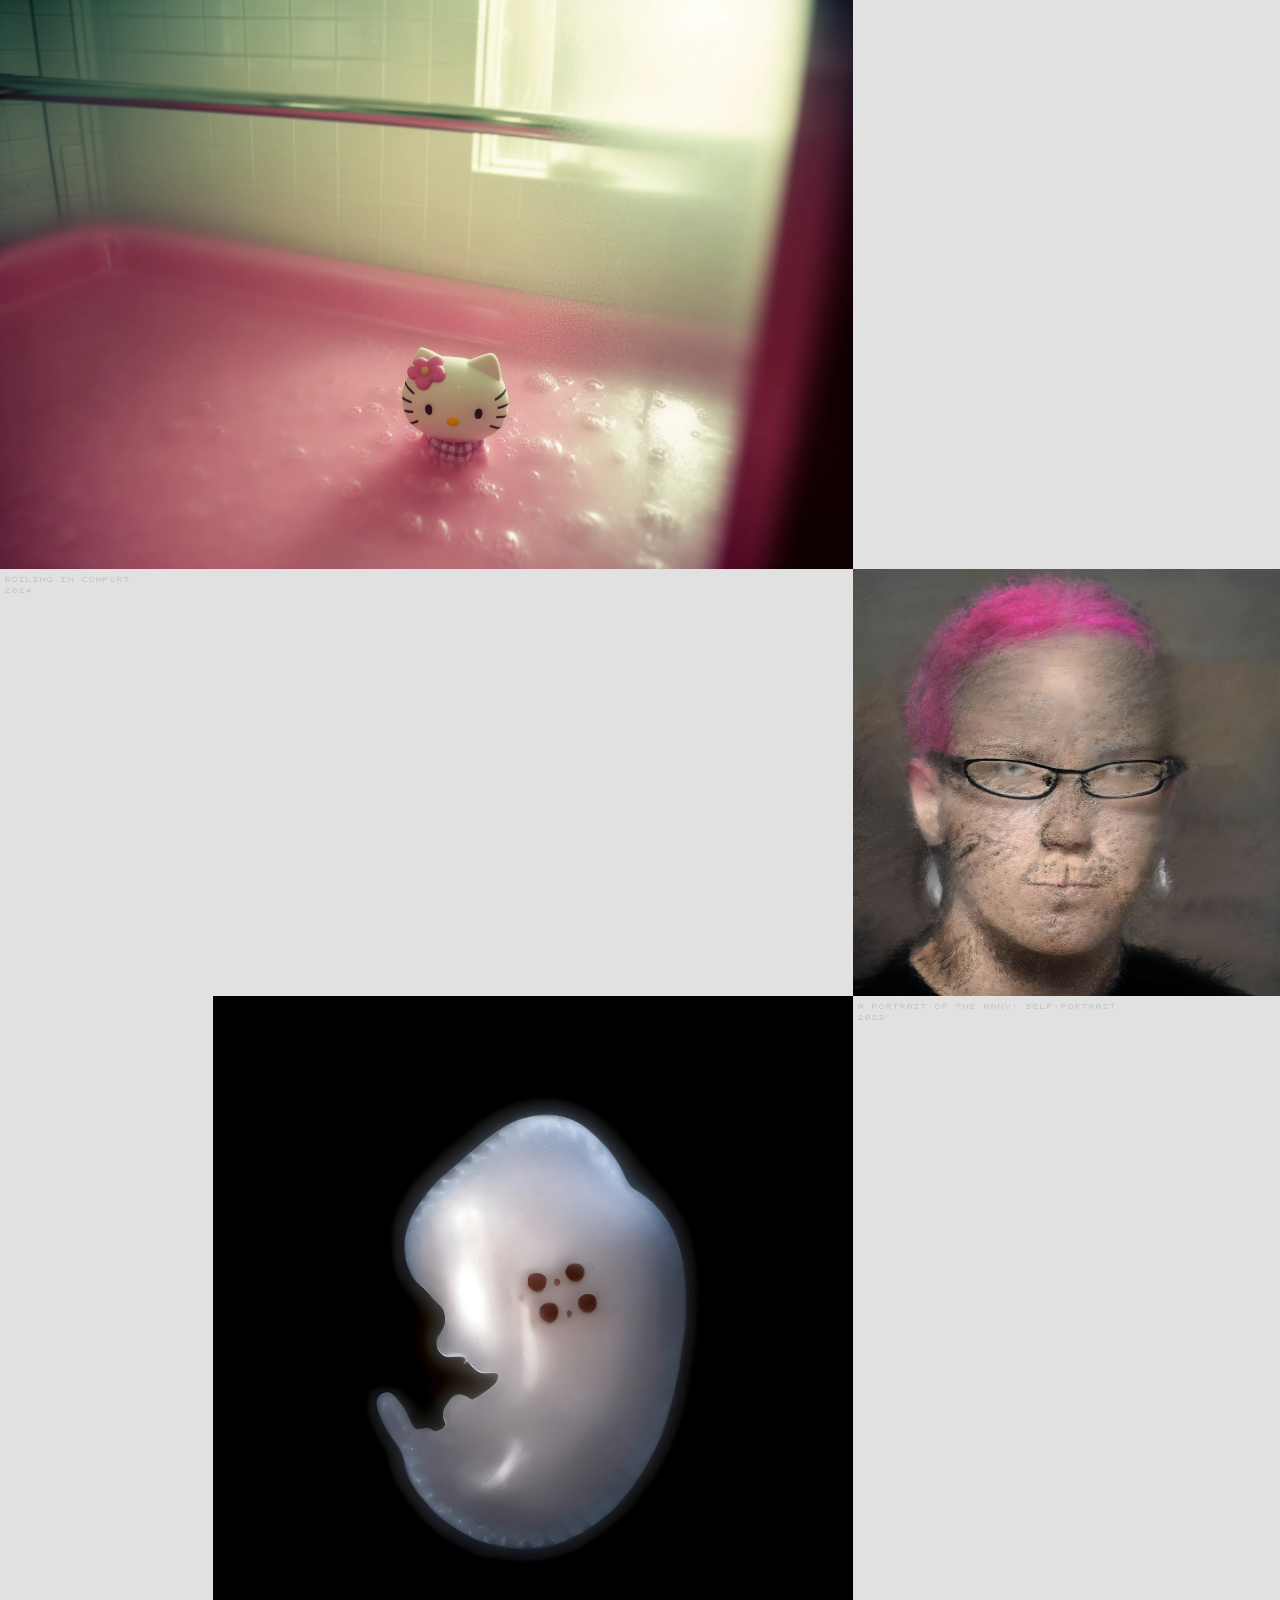
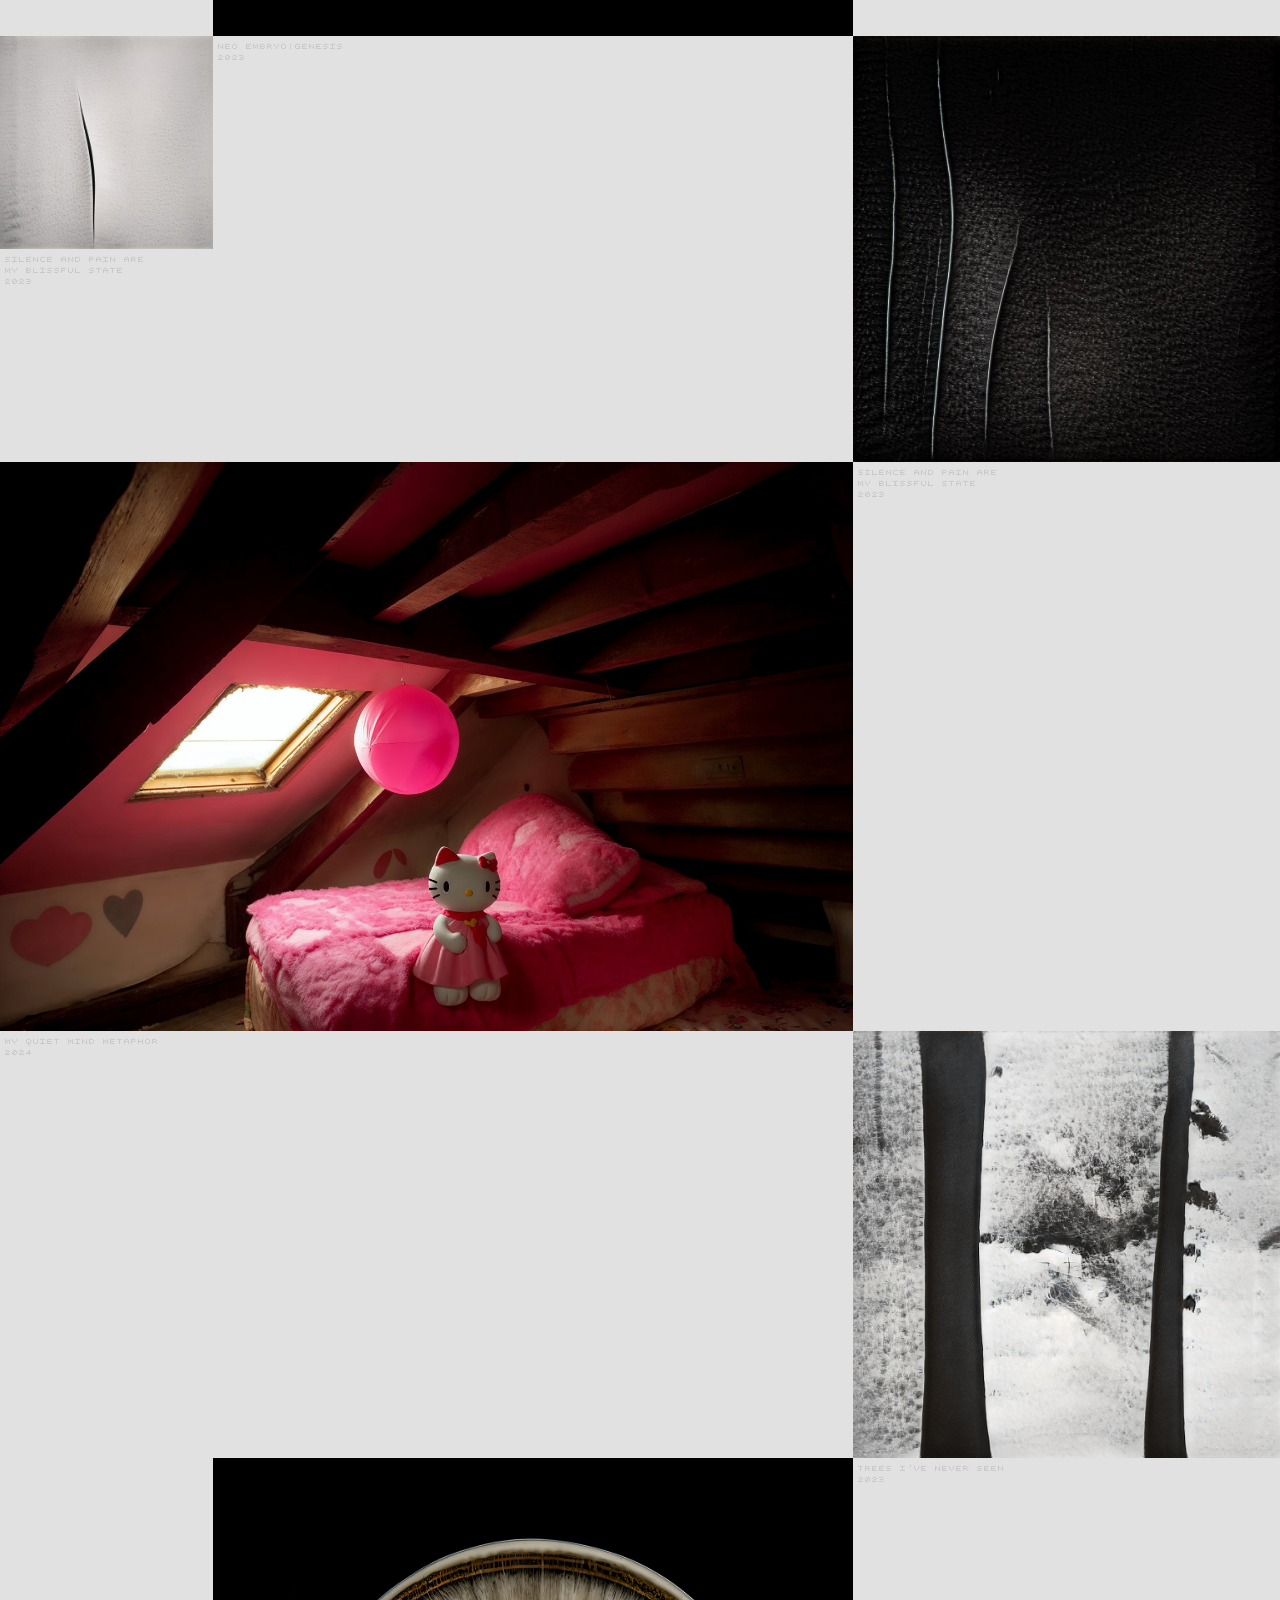
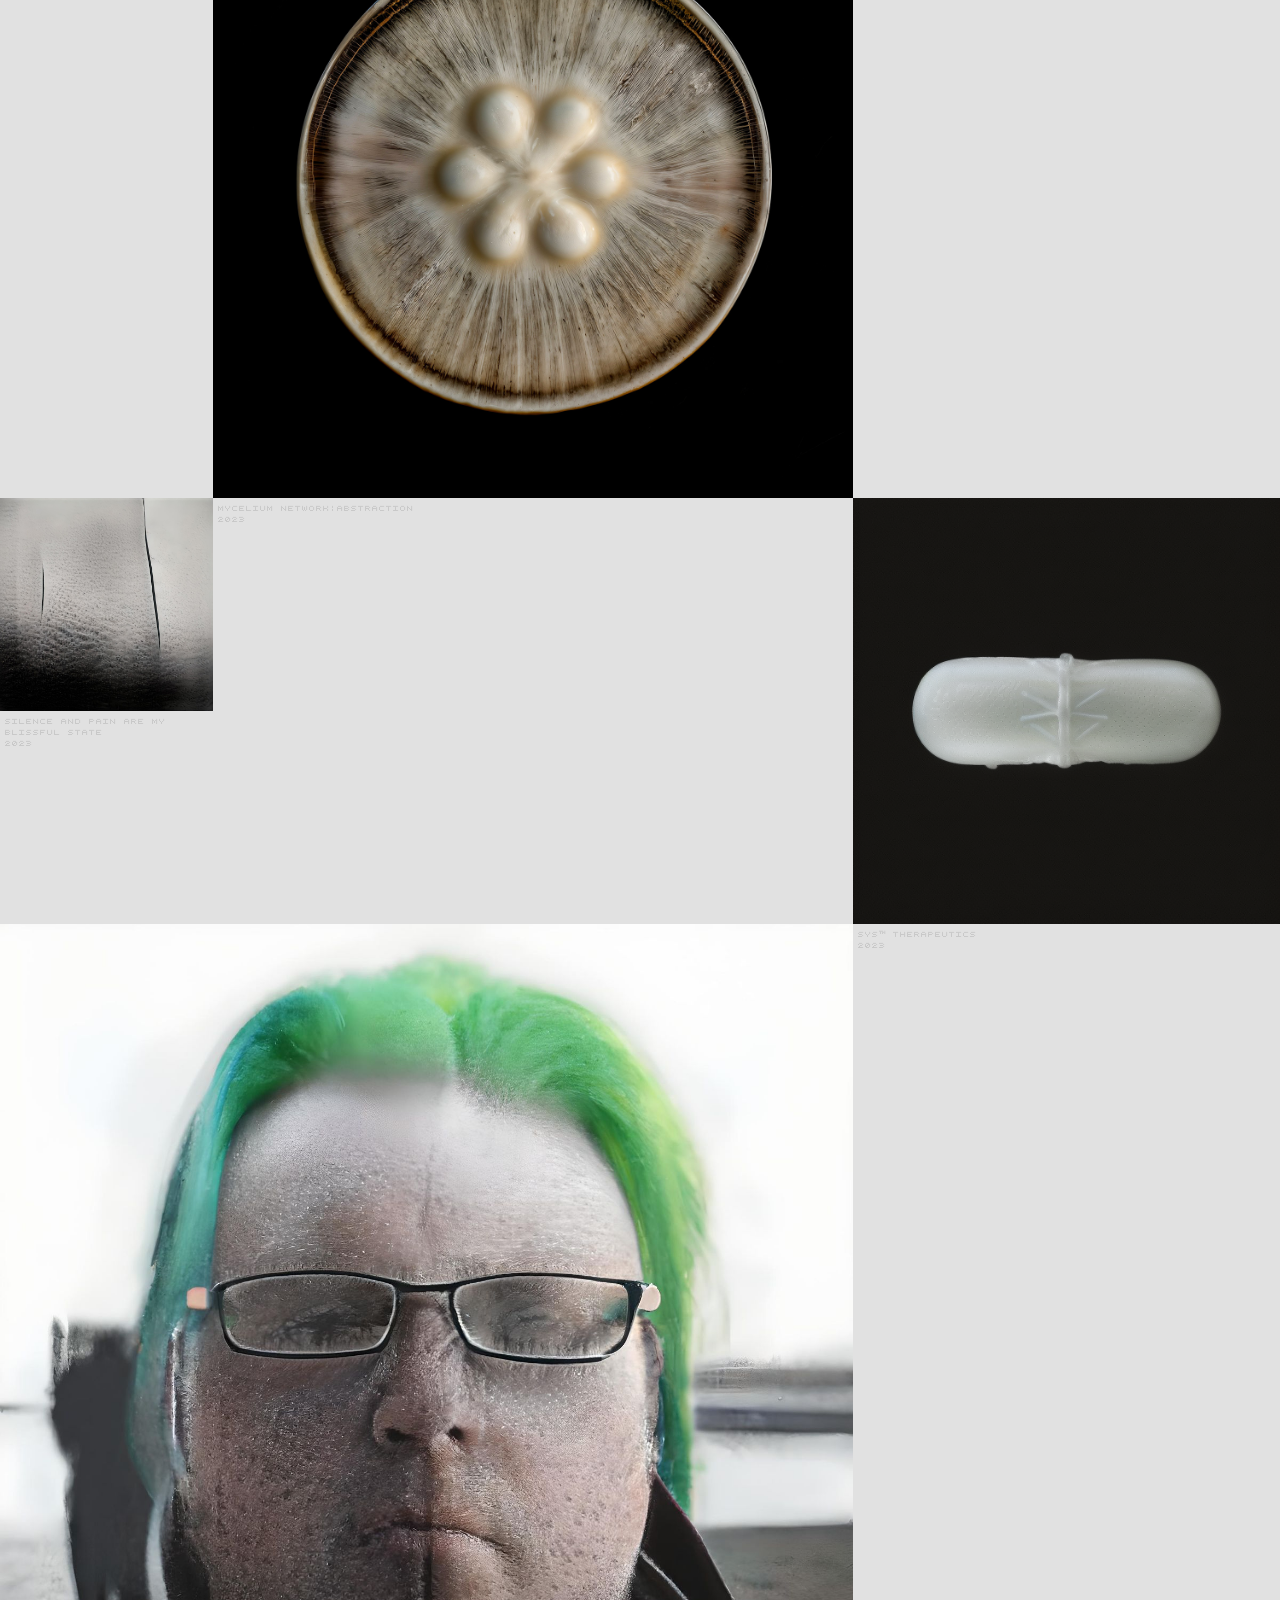
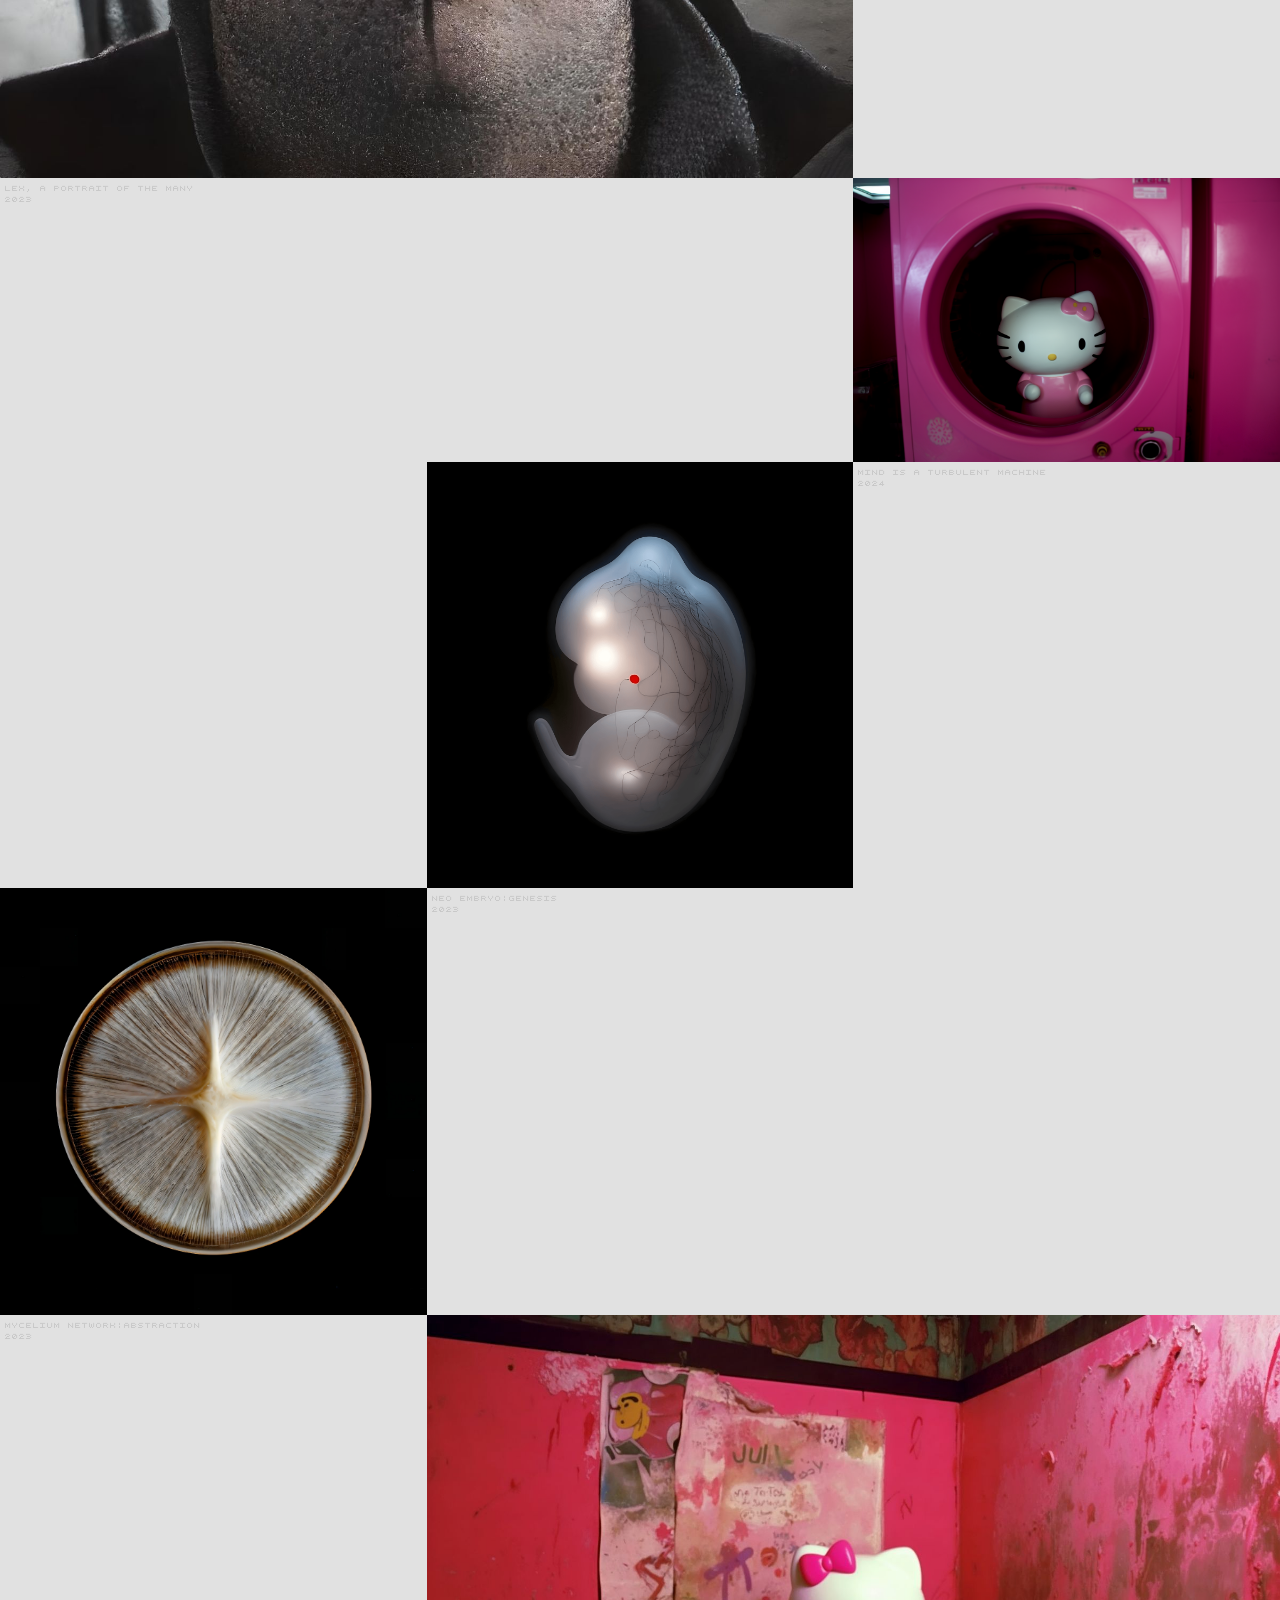
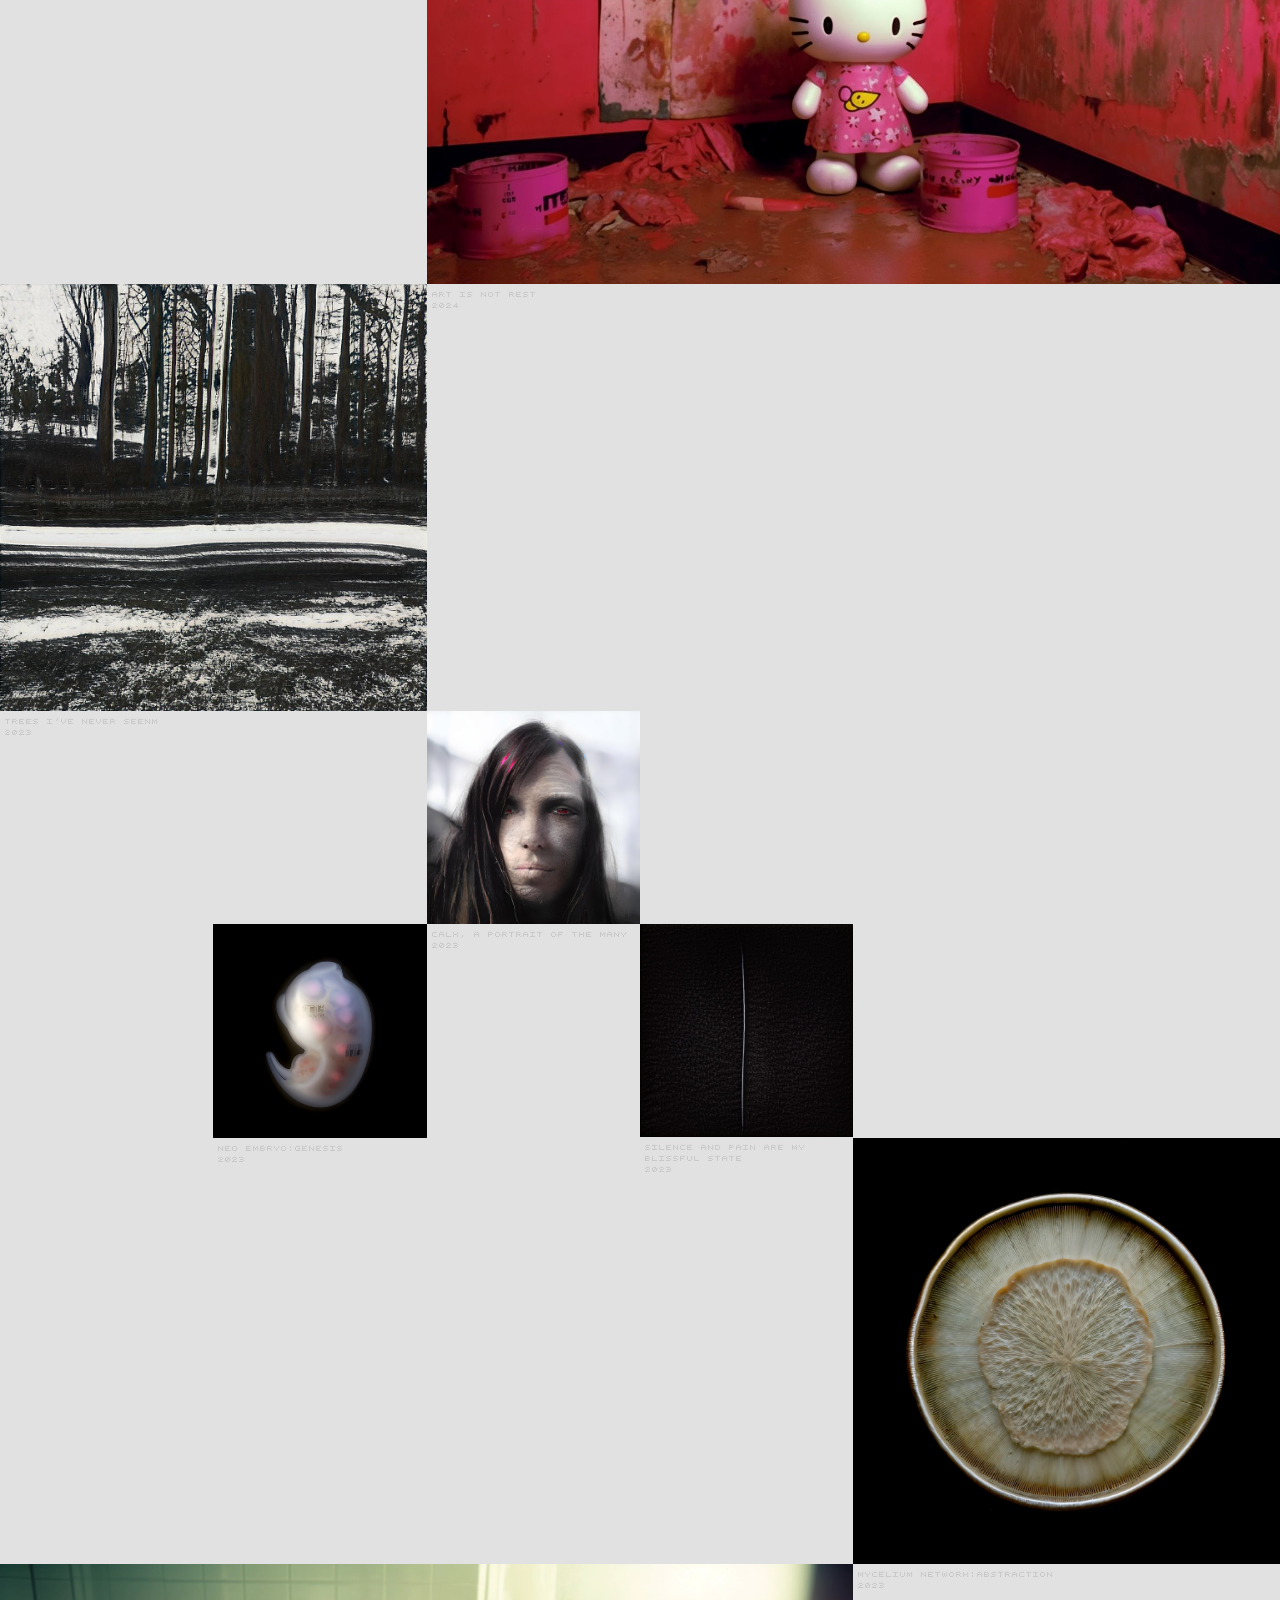
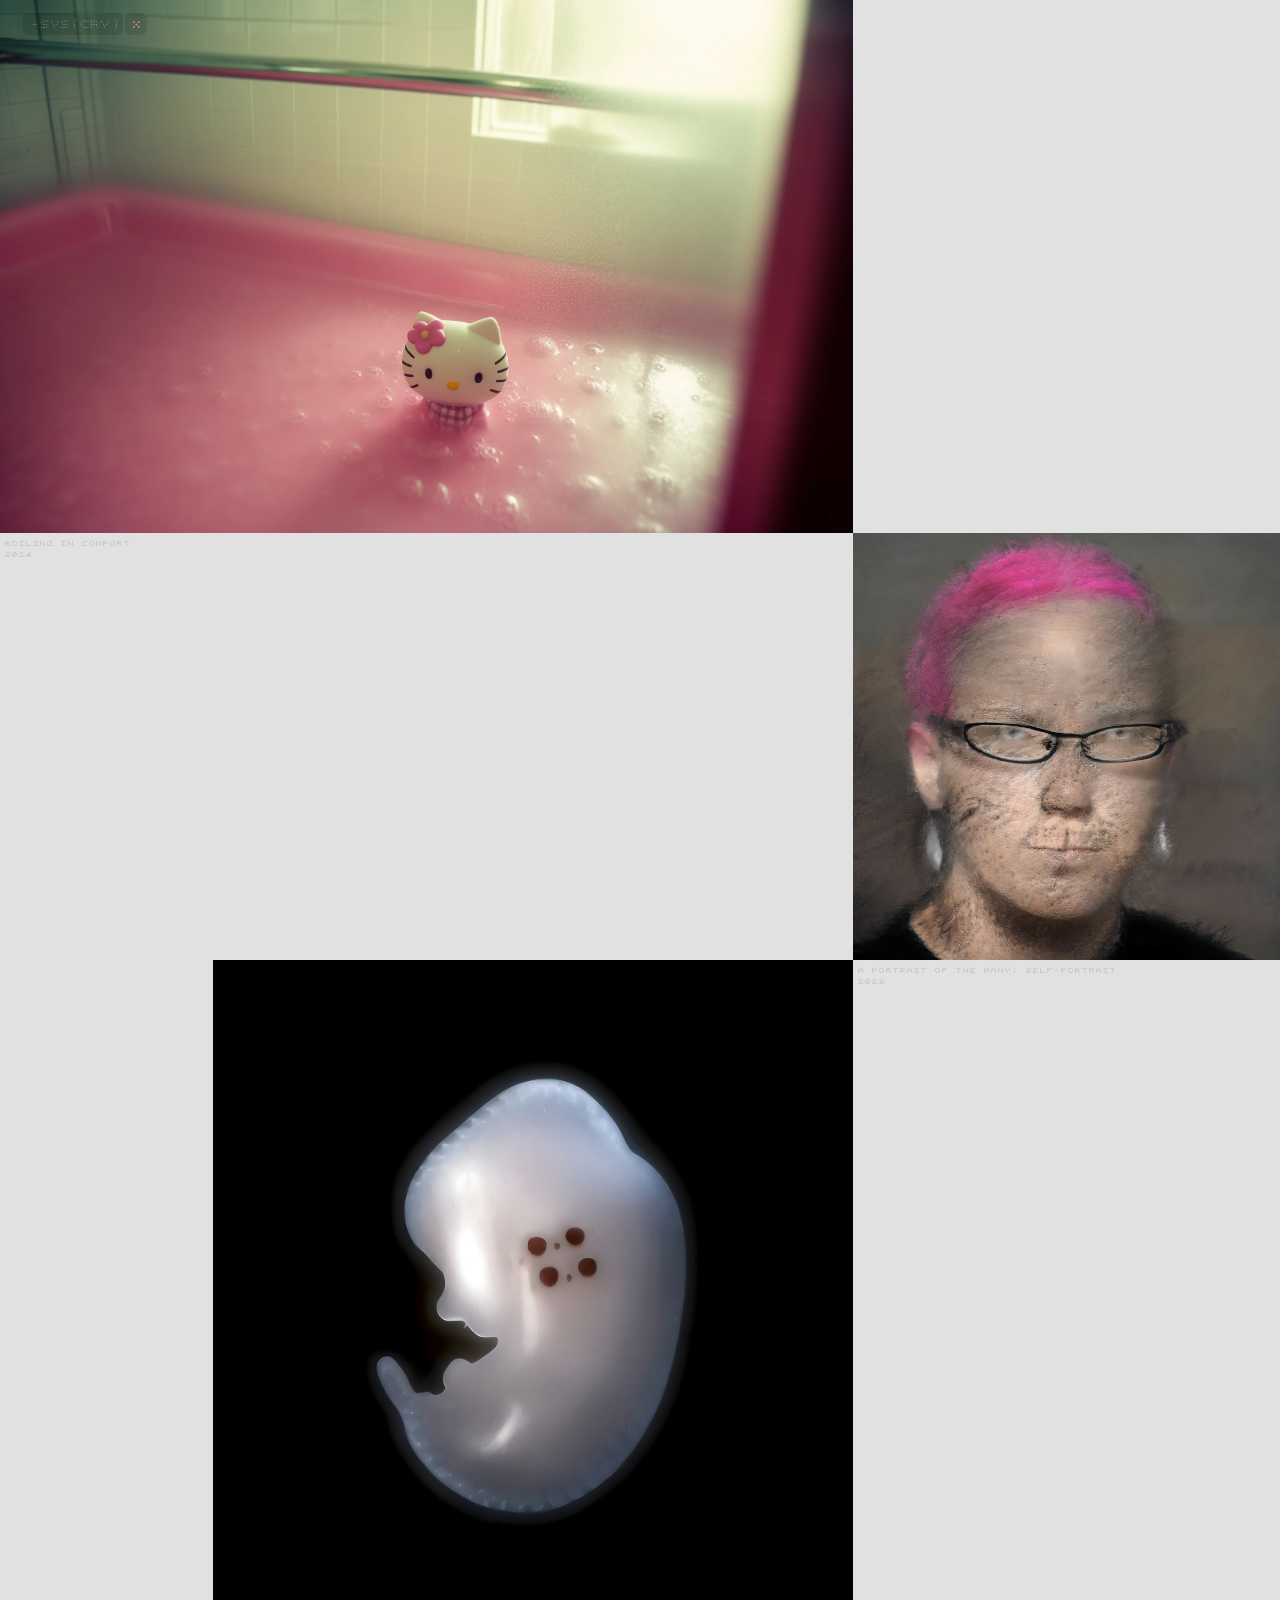
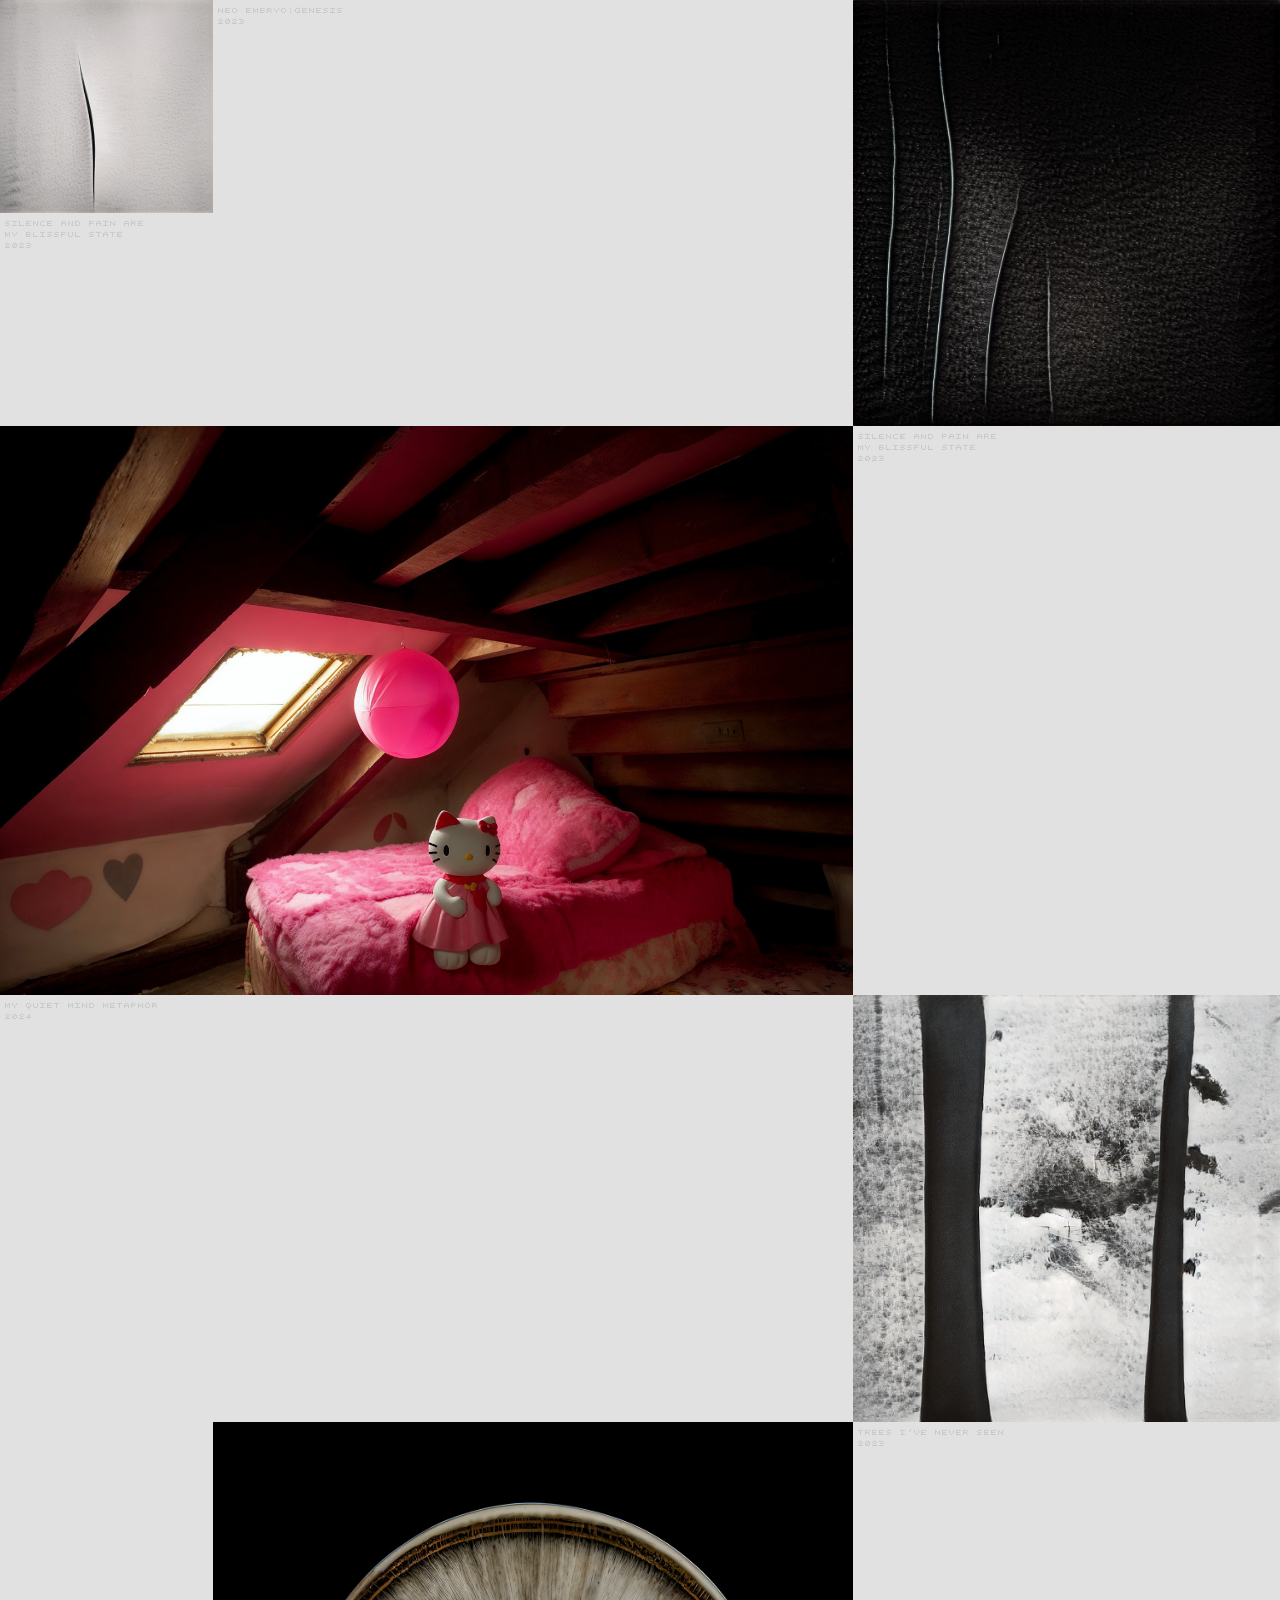
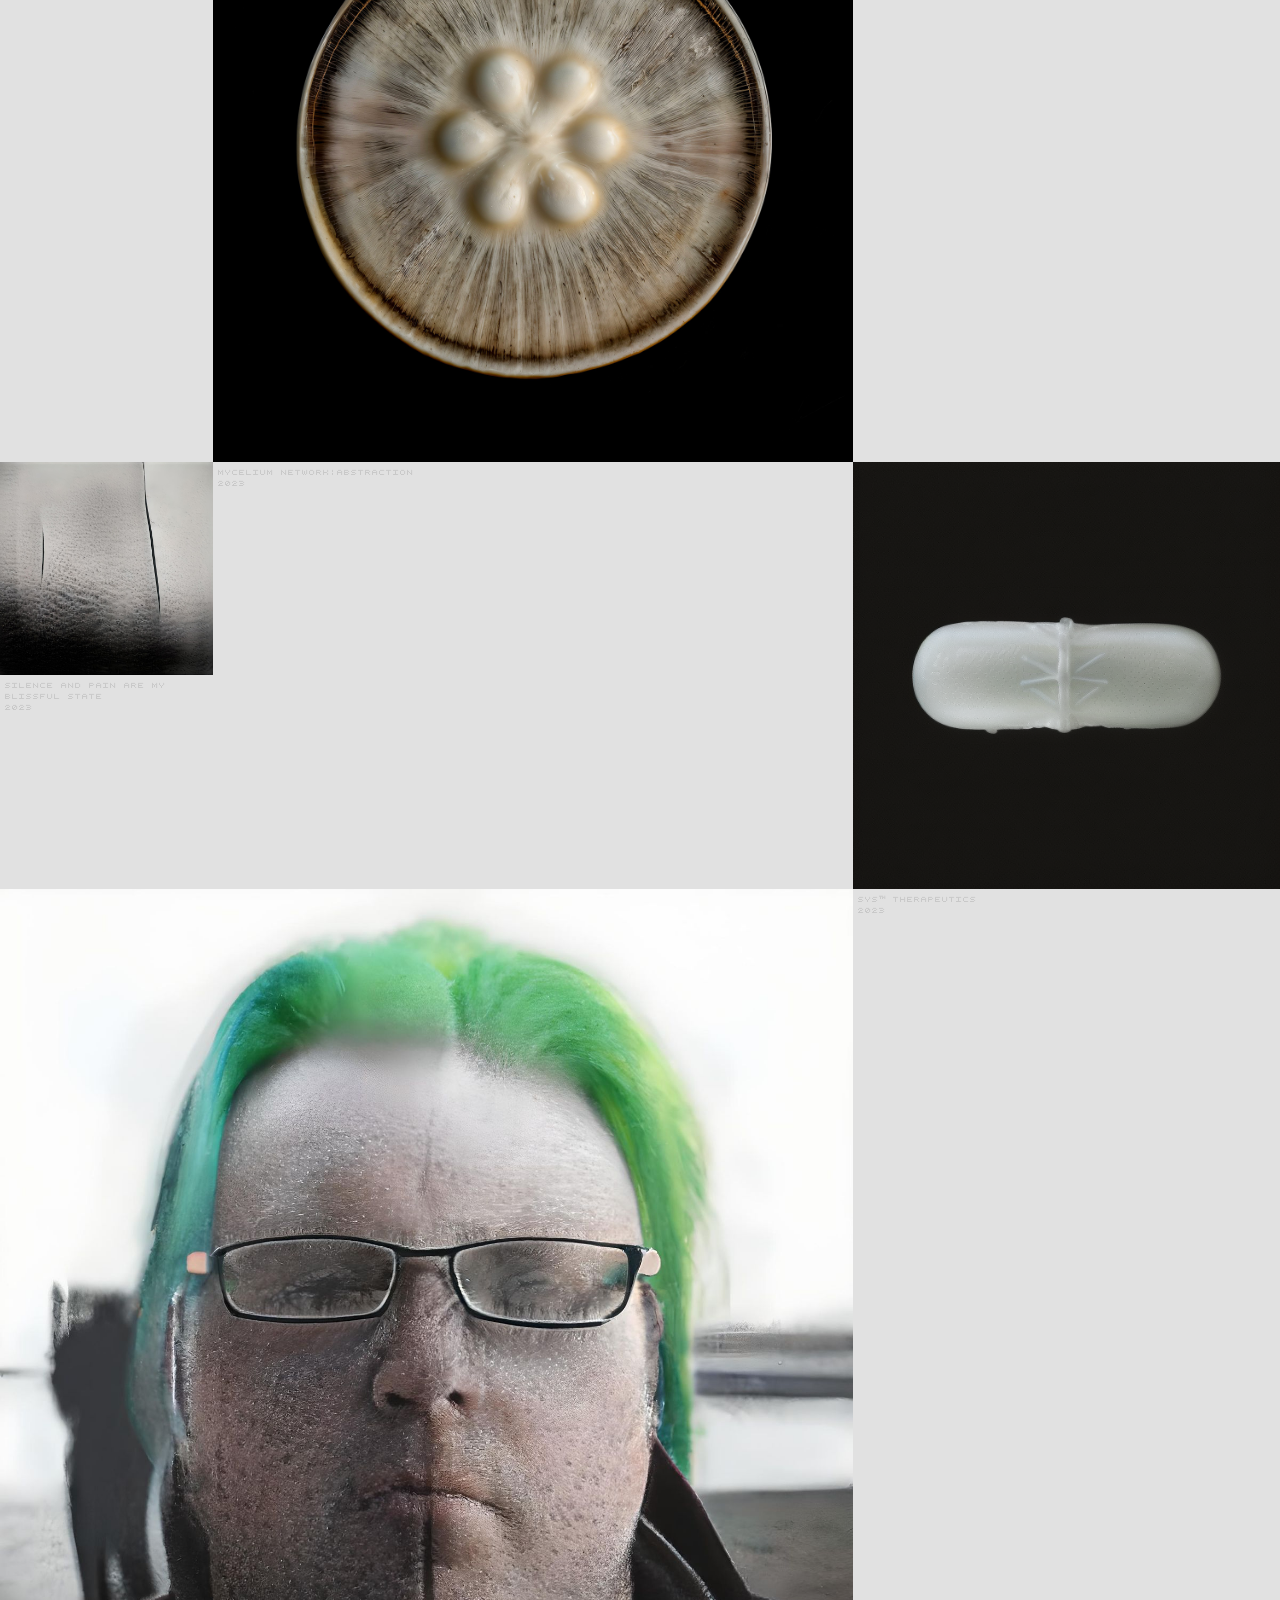
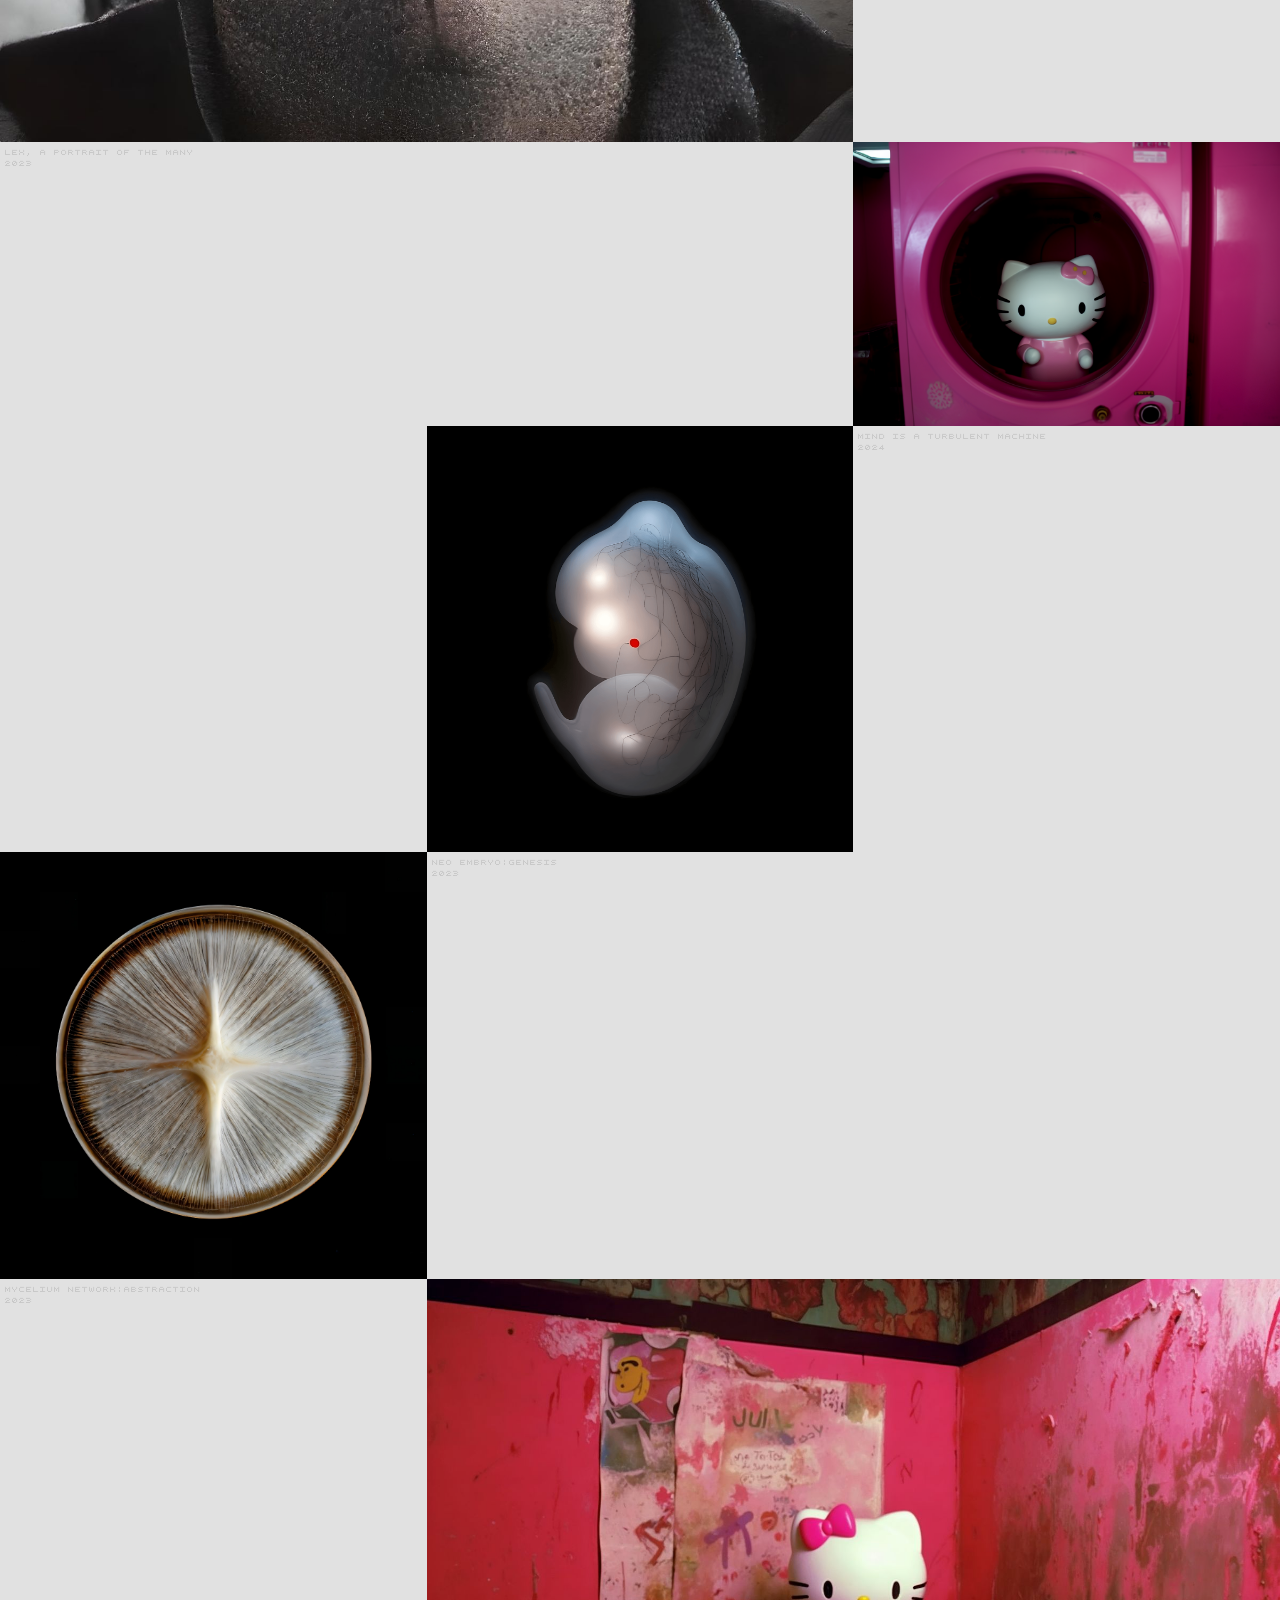
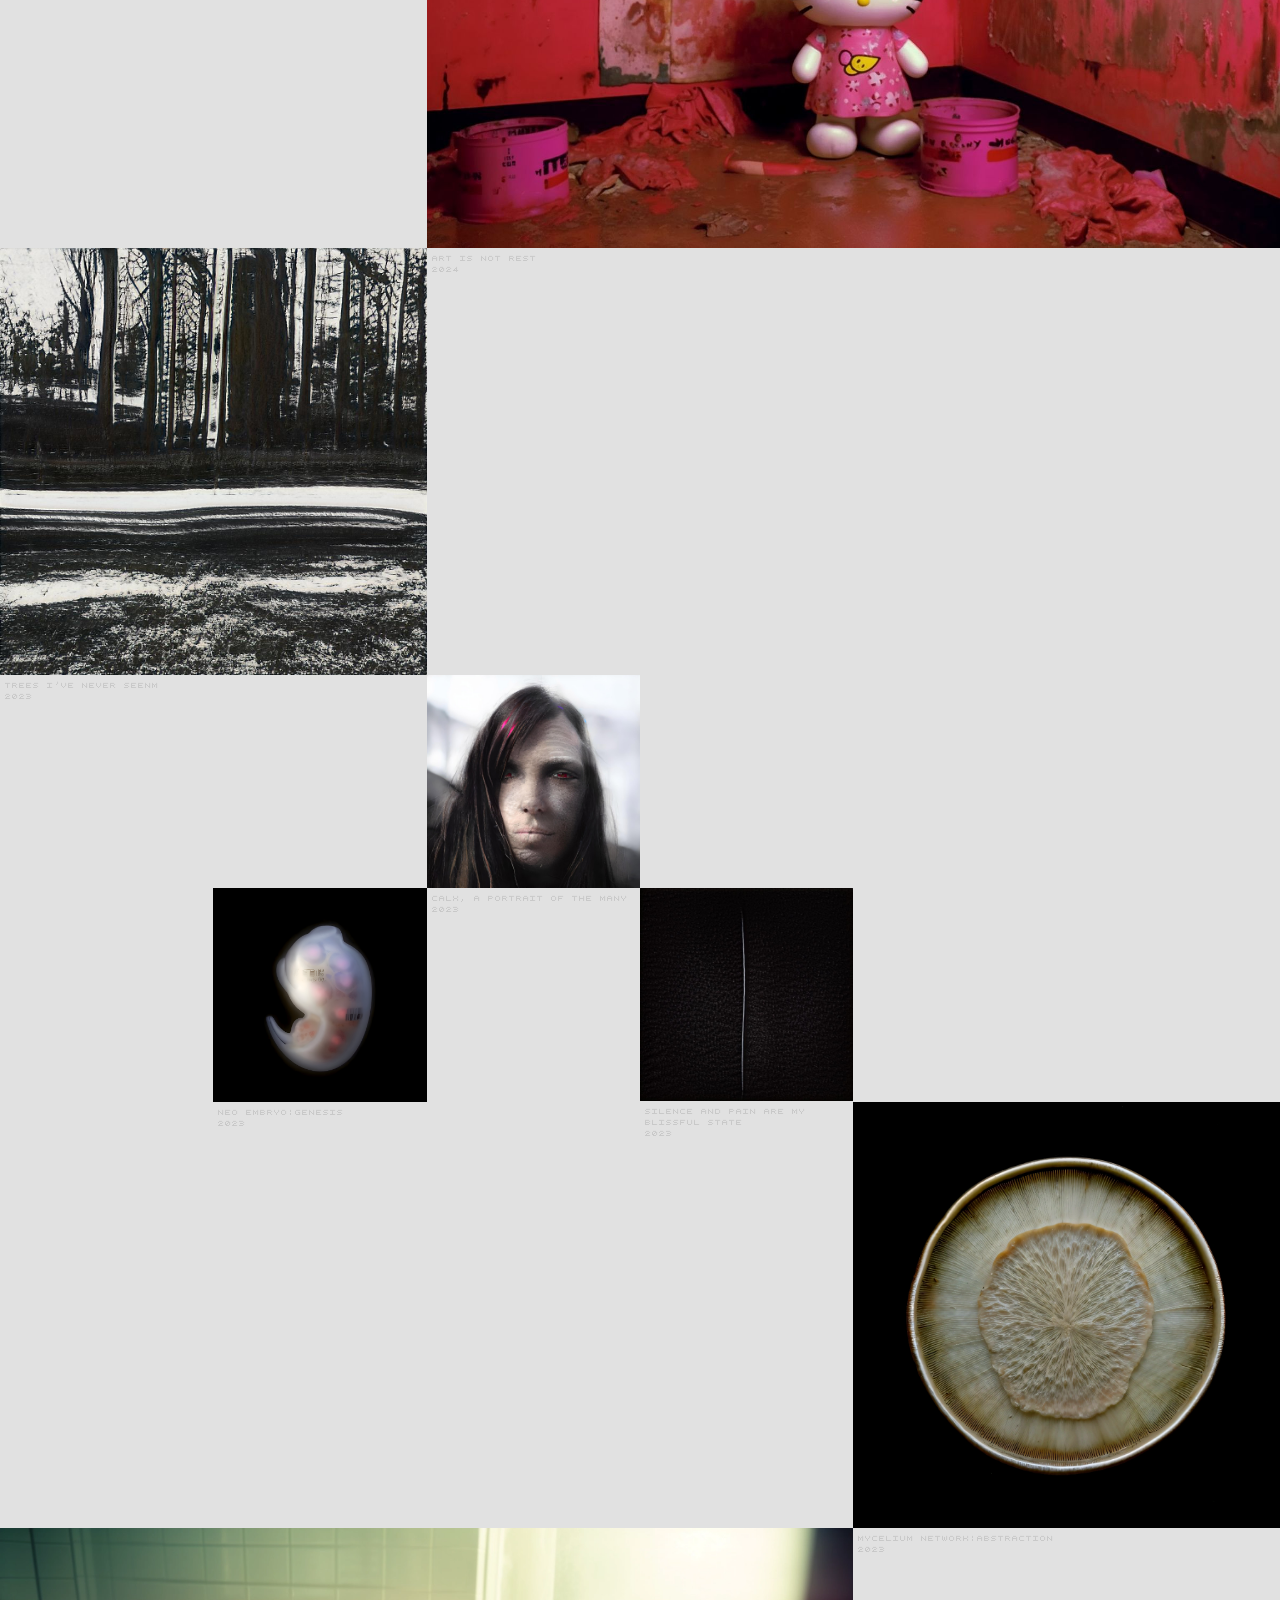
==== index.html @ cab6879d "Logo: fade the menu block in on load instead of typing it out The wordmark scrambled in letter by le" ====
<!DOCTYPE html><!--  Last Published: Tue Jan 27 2026 07:50:34 GMT+0000 (Coordinated Universal Time)  -->
<html data-wf-page="635d30be78332f47642dda1a" data-wf-site="635d30be78332f805c2dda19" lang="en">
<head>
  <meta charset="utf-8">
  <title>-sys(cry) 🌸</title>
  <meta content="therapeutic art praxis" name="description">
  <meta content="-sys(cry) 🌸" property="og:title">
  <meta content="therapeutic art praxis" property="og:description">
  <meta content="https://uploads-ssl.webflow.com/635d30be78332f805c2dda19/66475b25f24c887cfca49ba4_sys-cry-open-graph-home-img.jpg" property="og:image">
  <meta content="-sys(cry) 🌸" property="twitter:title">
  <meta content="therapeutic art praxis" property="twitter:description">
  <meta content="https://uploads-ssl.webflow.com/635d30be78332f805c2dda19/66475b25f24c887cfca49ba4_sys-cry-open-graph-home-img.jpg" property="twitter:image">
  <meta property="og:type" content="website">
  <meta content="summary_large_image" name="twitter:card">
  <meta content="width=device-width, initial-scale=1" name="viewport">
  <link href="css/styles.css" rel="stylesheet" type="text/css">
  <script type="text/javascript">!function(o,c){var n=c.documentElement,t=" w-mod-";n.className+=t+"js",("ontouchstart"in o||o.DocumentTouch&&c instanceof DocumentTouch)&&(n.className+=t+"touch")}(window,document);</script>
  <link href="images/favicon.png" rel="shortcut icon" type="image/x-icon">
  <link href="images/webclip.png" rel="apple-touch-icon">
  <link href="https://syscry.com" rel="canonical">
  <style> ::selection {color: #colour; background: #fbcedc; } </style>
  <style>
#scroll-container {
    transition: transform 0.0s ease-out;
}
.invisible {
    opacity: 0;
    transition: opacity 0.0s ease-in-out;
}
/* Style the scrollbar in WebKit (Chrome, Safari, newer versions of Edge) */
*::-webkit-scrollbar {
    width: 0px; /* Width of the vertical scrollbar */
    height: 0px; /* Height of the horizontal scrollbar */
}
*::-webkit-scrollbar-track {
    background: rgba(0,0,0,0); /* Track color */
}
*::-webkit-scrollbar-thumb {
    background-color: rgba(0,0,0,0); /* Thumb color */
    border-radius: 0px;
    border: 0px none transparent; /* Optionally remove borders */
}
</style>
</head>
<body class="bg">
  <div class="sys-menu">
    <div class="sys-control syscry">
      <div class="sys-control-div">
        <a href="/" aria-current="page" class="nav-div-button-sys w-inline-block w--current">
          <div class="typewriter sys"><span>-sys(cry)</span><br></div>
        </a>
        <div class="sys-flower"><span class="sys-menu-flower">*</span><br>‍<br></div>
      </div>
      <div class="sys-info">therapeutic art praxis<br><br>Berlin/tokyo<br>sys@syscry.com<br><br>index<br></div>
      <div class="sys-projects">
        <a href="https://sys.systems/pilgrims" target="_blank" class="nav-div-button-plg w-inline-block">
          <div data-hover-text="005 pilgrims" class="typewriter">005 pilgrims</div>
        </a>
        <a href="no-mouth-must-scream.html" class="nav-div-button-ihnm w-inline-block">
          <div data-hover-text="004 i have no mouth and i must scream" class="typewriter">004 i have no mouth and i must scream</div>
        </a>
        <a href="https://www.systm.ai/mycelium-network" target="_blank" class="nav-div-button-mna w-inline-block">
          <div data-hover-text="003 mycelium network:abstraction" class="typewriter">003 mycelium network:abstraction</div>
        </a>
        <a href="https://www.systm.ai/neo-embryo" target="_blank" class="nav-div-button-neo w-inline-block">
          <div data-hover-text="002 neo embryo:genesis" class="typewriter">002 neo embryo:genesis</div>
        </a>
        <a href="https://sys.systems/holy3nity" target="_blank" class="nav-div-button-h3 w-inline-block">
          <div data-hover-text="001 holy:3nity" class="typewriter">001 holy:3nity</div>
        </a>
      </div>
      <div class="sys-exo-link">
        <div class="text-block-7">sys™</div>
      </div>
      <div class="sys-social-div">
        <a href="https://twitter.com/syscry_" target="_blank" class="sys-social">x</a>
        <a href="https://www.instagram.com/syscry" target="_blank" class="sys-social">ig</a>
        <a href="https://zora.co/sys" target="_blank" class="sys-social">zora</a>
        <a href="https://www.are.na/sys" target="_blank" class="sys-social">arena</a>
      </div>
      <div class="sys-time">
        <div id="before" class="text-block-4">yy:dd:hh:mm:ss:ms</div>
        <div id="after" class="text-block-4">yy:dd:hh:mm:ss:ms</div>
      </div>
      <div class="sys-footer">
        <div class="text-block-9">©2026 -sys.eth v0.1 </div>
      </div>
    </div>
  </div>
  <div id="scroll-container" class="scroll-container">
    <div id="w-node-_11270c63-09cd-3a4b-eee5-3c6964ec553e-642dda1a" class="w-layout-layout sys-quick-stack wf-layout-layout">
      <div id="w-node-_082f96a7-4d48-bdd7-95db-1b22b804b5c8-642dda1a" class="w-layout-cell">
        <div class="img-div"><img src="images/sys-boiling-in-comfort.webp" loading="lazy" sizes="(max-width: 1344px) 100vw, 1344px" srcset="images/sys-boiling-in-comfort-p-500.webp 500w, images/sys-boiling-in-comfort-p-800.webp 800w, images/sys-boiling-in-comfort-p-1080.webp 1080w, images/sys-boiling-in-comfort.webp 1344w" alt="">
          <a href="https://zora.co/collect/zora:0xc8665182816cf7898c76e96582ffe6e38cbf6f8f/9" target="_blank" class="img-cover-div w-inline-block"></a>
          <div class="art-info-div">
            <div class="art-info-text">boiling in comfort<br>2024<br></div>
          </div>
        </div>
      </div>
      <div class="w-layout-cell"></div>
      <div class="w-layout-cell"></div>
      <div class="w-layout-cell"></div>
      <div class="w-layout-cell"></div>
      <div class="w-layout-cell"></div>
      <div class="w-layout-cell"></div>
      <div id="w-node-ff2e98cb-935c-1e59-e3ac-c0b25e9604a0-642dda1a" class="w-layout-cell">
        <div class="img-div"><img src="images/sys-selfpotrait.jpeg" loading="lazy" sizes="(max-width: 2048px) 100vw, 2048px" srcset="images/sys-selfpotrait-p-500.jpeg 500w, images/sys-selfpotrait-p-800.jpeg 800w, images/sys-selfpotrait-p-1080.jpeg 1080w, images/sys-selfpotrait-p-1600.jpeg 1600w, images/sys-selfpotrait-p-2000.jpeg 2000w, images/sys-selfpotrait.jpeg 2048w" alt="" class="image">
          <a href="https://zora.co/collect/zora:0x9e943f188a86a353ac4c002bd742970f69051a9c/3" target="_blank" class="img-cover-div w-inline-block"></a>
        </div>
        <div class="art-info-div">
          <div class="art-info-text">a portrait of the many: self-portrait<br>2023<br></div>
        </div>
      </div>
      <div class="w-layout-cell"></div>
      <div class="w-layout-cell"></div>
      <div class="w-layout-cell"></div>
      <div class="w-layout-cell"></div>
      <div class="w-layout-cell"></div>
      <div id="w-node-_3762d1bf-2482-3613-2423-a06680570ce5-642dda1a" class="w-layout-cell">
        <div class="img-div"><img src="images/neo-embryo.png" loading="lazy" sizes="(max-width: 1512px) 100vw, 1512px" srcset="images/neo-embryo-p-500.png 500w, images/neo-embryo-p-800.png 800w, images/neo-embryo-p-1080.png 1080w, images/neo-embryo.png 1512w" alt="" class="image">
          <a href="https://www.systm.ai/neo-embryo" target="_blank" class="img-cover-div w-inline-block"></a>
          <div class="art-info-div">
            <div class="art-info-text">neo embryo:genesis<br>2023<br></div>
          </div>
        </div>
      </div>
      <div class="w-layout-cell"></div>
      <div class="w-layout-cell"></div>
      <div class="w-layout-cell"></div>
      <div class="w-layout-cell"></div>
      <div class="w-layout-cell"></div>
      <div class="w-layout-cell"><img src="images/download-55-nmiaaaaa.JPG" loading="lazy" sizes="(max-width: 1024px) 100vw, 1024px" srcset="images/download-55-nmiaaaaa-p-500.jpg 500w, images/download-55-nmiaaaaa-p-800.jpg 800w, images/download-55-nmiaaaaa.JPG 1024w" alt="">
        <div>
          <div class="art-info-text">silence and pain are <br>my blissful state<br>2023<br></div>
        </div>
      </div>
      <div class="w-layout-cell"></div>
      <div class="w-layout-cell"></div>
      <div class="w-layout-cell"></div>
      <div id="w-node-_1d22b9dc-443d-b7d7-cafb-6110ef2a2d98-642dda1a" class="w-layout-cell"><img src="images/download-70-n.jpg" loading="lazy" sizes="(max-width: 1024px) 100vw, 1024px" srcset="images/download-70-n-p-500.jpg 500w, images/download-70-n-p-800.jpg 800w, images/download-70-n.jpg 1024w" alt="" class="image-2">
        <div>
          <div class="art-info-text">silence and pain are <br>my blissful state<br>2023<br></div>
        </div>
      </div>
      <div class="w-layout-cell"></div>
      <div class="w-layout-cell"></div>
      <div class="w-layout-cell cell"></div>
      <div class="w-layout-cell"></div>
      <div id="w-node-_65e35459-2236-ccad-ae35-5a1556513f30-642dda1a" class="w-layout-cell">
        <div class="video-div">
          <div data-poster-url="https://uploads-ssl.webflow.com/635d30be78332f805c2dda19/657b2988ea844e8bc3c51cc1_Gen-2, 1023228962-poster-00001.jpg" data-video-urls="https://uploads-ssl.webflow.com/635d30be78332f805c2dda19/657b2988ea844e8bc3c51cc1_Gen-2, 1023228962-transcode.mp4,https://uploads-ssl.webflow.com/635d30be78332f805c2dda19/657b2988ea844e8bc3c51cc1_Gen-2, 1023228962-transcode.webm" data-autoplay="true" data-loop="true" data-wf-ignore="true" class="background-video w-background-video w-background-video-atom"><video id="53bb123d-bb7c-115d-2328-29d1b2e4d662-video" autoplay="" loop="" style="background-image:url(&quot;https://uploads-ssl.webflow.com/635d30be78332f805c2dda19/657b2988ea844e8bc3c51cc1_Gen-2, 1023228962-poster-00001.jpg&quot;)" muted="" playsinline="" data-wf-ignore="true" data-object-fit="cover">
              <source src="https://uploads-ssl.webflow.com/635d30be78332f805c2dda19/657b2988ea844e8bc3c51cc1_Gen-2, 1023228962-transcode.mp4" data-wf-ignore="true">
              <source src="https://uploads-ssl.webflow.com/635d30be78332f805c2dda19/657b2988ea844e8bc3c51cc1_Gen-2, 1023228962-transcode.webm" data-wf-ignore="true">
            </video></div>
        </div>
        <div class="img-div"><img src="images/sys-my-quiet-mind-metaphor.jpg" loading="lazy" sizes="(max-width: 1500px) 100vw, 1500px" srcset="images/sys-my-quiet-mind-metaphor-p-500.jpg 500w, images/sys-my-quiet-mind-metaphor-p-800.jpg 800w, images/sys-my-quiet-mind-metaphor-p-1080.jpg 1080w, images/sys-my-quiet-mind-metaphor.jpg 1500w" alt="">
          <a href="https://foundation.app/mint/base/0x375429FfA5Bec9Df478c11D9807d1f61227280f4/3" target="_blank" class="img-cover-div w-inline-block"></a>
        </div>
        <div>
          <div class="art-info-text">my quiet mind metaphor<br>2024<br></div>
        </div>
      </div>
      <div class="w-layout-cell"></div>
      <div class="w-layout-cell"></div>
      <div class="w-layout-cell"></div>
      <div class="w-layout-cell"></div>
      <div class="w-layout-cell"></div>
      <div class="w-layout-cell"></div>
      <div id="w-node-_89b780fb-67ef-b01c-e7f3-0ec91182046f-642dda1a" class="w-layout-cell">
        <div class="text-div">
          <div class="text-block-3">We tend to think we are free<br>but we all live in a captivity.<br>‍<br>To escape you have to die.<br>To be reborn you need to buy.<br>Buy or die.</div>
        </div>
        <div class="img-div"><img src="images/download-22-trefrt.jpg" loading="lazy" srcset="images/download-22-trefrt-p-500.jpg 500w, images/download-22-trefrt-p-800.jpg 800w, images/download-22-trefrt.jpg 1024w" alt="" sizes="(max-width: 1024px) 100vw, 1024px">
          <a href="#" class="img-cover-div w-inline-block"></a>
          <div class="art-info-div">
            <div class="art-info-text">trees I&#x27;ve never seen<br>2023<br></div>
          </div>
        </div>
      </div>
      <div class="w-layout-cell"></div>
      <div id="w-node-_78d13b31-23e6-cba4-70cf-c181a168809e-642dda1a" class="w-layout-cell">
        <div class="img-div"><img src="images/sys-mycelium-network-semiosis.jpg" loading="lazy" srcset="images/sys-mycelium-network-semiosis-p-500.jpg 500w, images/sys-mycelium-network-semiosis-p-800.jpg 800w, images/sys-mycelium-network-semiosis-p-1080.jpg 1080w, images/sys-mycelium-network-semiosis.jpg 1500w" alt="" sizes="(max-width: 1500px) 100vw, 1500px">
          <a href="https://www.systm.ai/mycelium" target="_blank" class="img-cover-div w-inline-block"></a>
          <div class="art-info-div">
            <div class="art-info-text">mycelium network:abstraction<br>2023<br></div>
          </div>
        </div>
      </div>
      <div class="w-layout-cell"></div>
      <div class="w-layout-cell"></div>
    </div>
    <div id="w-node-c7de372a-8997-e4db-3c3c-5fbf3874245c-642dda1a" class="w-layout-layout quick-stack-3 wf-layout-layout">
      <div class="w-layout-cell">
        <div class="img-div"><img src="images/Runway-2023-12-11T16_22_03.115Z-Upscale-Image-Upscaled-Image-1920-x-1920.jpg" loading="lazy" srcset="images/Runway-2023-12-11T16_22_03.115Z-Upscale-Image-Upscaled-Image-1920-x-1920-p-500.jpg 500w, images/Runway-2023-12-11T16_22_03.115Z-Upscale-Image-Upscaled-Image-1920-x-1920-p-800.jpg 800w, images/Runway-2023-12-11T16_22_03.115Z-Upscale-Image-Upscaled-Image-1920-x-1920-p-1080.jpg 1080w, images/Runway-2023-12-11T16_22_03.115Z-Upscale-Image-Upscaled-Image-1920-x-1920-p-1600.jpg 1600w, images/Runway-2023-12-11T16_22_03.115Z-Upscale-Image-Upscaled-Image-1920-x-1920.jpg 1920w" alt="" sizes="(max-width: 1920px) 100vw, 1920px">
          <a href="#" class="img-cover-div w-inline-block"></a>
          <div class="art-info-div">
            <div class="art-info-text">Silence and pain are my blissful state<br>2023<br></div>
          </div>
        </div>
      </div>
      <div class="w-layout-cell"></div>
      <div class="w-layout-cell"></div>
      <div class="w-layout-cell"></div>
      <div id="w-node-_499b5b65-f07f-93fd-50ea-1206b3339a29-642dda1a" class="w-layout-cell">
        <div class="img-div"><img src="images/sys-therapeutics-capsule-01.png" loading="lazy" srcset="images/sys-therapeutics-capsule-01-p-500.png 500w, images/sys-therapeutics-capsule-01.png 512w" alt="" sizes="(max-width: 512px) 100vw, 512px">
          <a href="https://www.systm.ai/" target="_blank" class="img-cover-div w-inline-block"></a>
          <div class="art-info-div">
            <div class="art-info-text">SYS™ Therapeutics<br>2023<br></div>
          </div>
        </div>
      </div>
      <div id="w-node-_5c37e03a-7476-e1d0-bea7-6c895c4829ea-642dda1a" class="w-layout-cell">
        <div class="img-div"><img src="images/sys-lex.jpg" loading="lazy" srcset="images/sys-lex-p-500.jpg 500w, images/sys-lex-p-800.jpg 800w, images/sys-lex-p-1080.jpg 1080w, images/sys-lex-p-1600.jpg 1600w, images/sys-lex.jpg 1920w" alt="" sizes="(max-width: 1920px) 100vw, 1920px">
          <a href="#" class="img-cover-div w-inline-block"></a>
          <div class="art-info-div">
            <div class="art-info-text">Lex, a portrait of the many<br>2023<br></div>
          </div>
        </div>
      </div>
      <div class="w-layout-cell"></div>
      <div class="w-layout-cell"></div>
      <div class="w-layout-cell"></div>
      <div class="w-layout-cell"></div>
      <div class="w-layout-cell"></div>
      <div class="w-layout-cell"></div>
      <div id="w-node-c1579121-43c5-7d29-830f-09988163df89-642dda1a" class="w-layout-cell">
        <div class="img-div"><img src="images/sys-brain-is-a-turbulent-machine.png" loading="lazy" sizes="(max-width: 1344px) 100vw, 1344px" srcset="images/sys-brain-is-a-turbulent-machine-p-500.png 500w, images/sys-brain-is-a-turbulent-machine-p-800.png 800w, images/sys-brain-is-a-turbulent-machine-p-1080.png 1080w, images/sys-brain-is-a-turbulent-machine.png 1344w" alt="">
          <a href="https://zora.co/collect/zora:0xc8665182816cf7898c76e96582ffe6e38cbf6f8f/16" target="_blank" class="img-cover-div w-inline-block"></a>
          <div class="art-info-div">
            <div class="art-info-text">mind is a turbulent machine<br>2024<br></div>
          </div>
        </div>
      </div>
      <div class="w-layout-cell"></div>
      <div class="w-layout-cell"></div>
      <div id="w-node-b425032a-4492-59a4-047d-74279f1b555f-642dda1a" class="w-layout-cell">
        <div class="img-div"><img src="images/Screenshot-2024-01-10-at-11.36.54.png" loading="lazy" srcset="images/Screenshot-2024-01-10-at-11.36.54-p-500.png 500w, images/Screenshot-2024-01-10-at-11.36.54-p-800.png 800w, images/Screenshot-2024-01-10-at-11.36.54-p-1080.png 1080w, images/Screenshot-2024-01-10-at-11.36.54-p-1600.png 1600w, images/Screenshot-2024-01-10-at-11.36.54.png 1648w" alt="" sizes="(max-width: 1648px) 100vw, 1648px">
          <a href="https://www.systm.ai/neo-embryo" target="_blank" class="img-cover-div w-inline-block"></a>
          <div class="art-info-div">
            <div class="art-info-text">neo embryo:genesis<br>2023<br></div>
          </div>
        </div>
      </div>
      <div class="w-layout-cell"></div>
      <div class="w-layout-cell"></div>
      <div id="w-node-aad0b28c-d762-a2ca-3532-d20d835eb3d4-642dda1a" class="w-layout-cell">
        <div class="img-div"><img src="images/sys-mycelium-network-abstraction-02.webp" loading="lazy" sizes="(max-width: 1200px) 100vw, 1200px" srcset="images/sys-mycelium-network-abstraction-02-p-500.webp 500w, images/sys-mycelium-network-abstraction-02-p-800.webp 800w, images/sys-mycelium-network-abstraction-02-p-1080.webp 1080w, images/sys-mycelium-network-abstraction-02.webp 1200w" alt="">
          <a href="https://www.systm.ai/mycelium" target="_blank" class="img-cover-div w-inline-block"></a>
          <div class="art-info-div">
            <div class="art-info-text">mycelium network:abstraction<br>2023<br></div>
          </div>
        </div>
      </div>
      <div class="w-layout-cell"></div>
      <div class="w-layout-cell"></div>
      <div class="w-layout-cell"></div>
      <div class="w-layout-cell"></div>
      <div class="w-layout-cell"></div>
      <div class="w-layout-cell"></div>
      <div id="w-node-_26bd690b-10df-f874-ba10-98a61dd2c071-642dda1a" class="w-layout-cell">
        <div class="img-div"><img src="images/sys-art.jpeg" loading="lazy" srcset="images/sys-art-p-500.jpeg 500w, images/sys-art-p-800.jpeg 800w, images/sys-art-p-1080.jpeg 1080w, images/sys-art-p-1600.jpeg 1600w, images/sys-art-p-2000.jpeg 2000w, images/sys-art-p-2600.jpeg 2600w, images/sys-art.jpeg 2688w" alt="" sizes="(max-width: 2688px) 100vw, 2688px">
          <a href="https://zora.co/collect/zora:0xc8665182816cf7898c76e96582ffe6e38cbf6f8f/8" target="_blank" class="img-cover-div w-inline-block"></a>
          <div class="art-info-div">
            <div class="art-info-text">art is not rest<br>2024<br></div>
          </div>
        </div>
      </div>
      <div id="w-node-bf3180af-f188-25d8-6a90-bb77bd408c8f-642dda1a" class="w-layout-cell">
        <div class="img-div"><img src="images/download-19m.jpg.jpg" loading="lazy" sizes="(max-width: 1024px) 100vw, 1024px" srcset="images/download-19m.jpg-p-500.jpg 500w, images/download-19m.jpg-p-800.jpg 800w, images/download-19m.jpg.jpg 1024w" alt="">
          <a href="#" class="img-cover-div w-inline-block"></a>
          <div class="art-info-div">
            <div class="art-info-text">trees i&#x27;ve never seenm<br>2023<br></div>
          </div>
        </div>
      </div>
      <div class="w-layout-cell"></div>
      <div class="w-layout-cell"></div>
      <div class="w-layout-cell"></div>
      <div class="w-layout-cell"></div>
      <div class="w-layout-cell"></div>
      <div class="w-layout-cell"></div>
      <div class="w-layout-cell">
        <div class="img-div"><img src="images/sys-calx-s.jpg" loading="lazy" sizes="(max-width: 1000px) 100vw, 1000px" srcset="images/sys-calx-s-p-500.jpg 500w, images/sys-calx-s-p-800.jpg 800w, images/sys-calx-s.jpg 1000w" alt="">
          <a href="#" class="img-cover-div w-inline-block"></a>
          <div class="art-info-div">
            <div class="art-info-text">calx, a portrait of the many<br>2023<br></div>
          </div>
        </div>
      </div>
      <div class="w-layout-cell"></div>
      <div class="w-layout-cell"></div>
      <div class="w-layout-cell"></div>
      <div class="w-layout-cell"></div>
      <div class="w-layout-cell">
        <div class="img-div"><img src="images/sys-neo-embryo-x.png" loading="lazy" sizes="(max-width: 1508px) 100vw, 1508px" srcset="images/sys-neo-embryo-x-p-500.png 500w, images/sys-neo-embryo-x-p-800.png 800w, images/sys-neo-embryo-x-p-1080.png 1080w, images/sys-neo-embryo-x.png 1508w" alt="">
          <a href="https://www.systm.ai/neo-embryo" target="_blank" class="img-cover-div w-inline-block"></a>
          <div class="art-info-div">
            <div class="art-info-text">neo embryo:genesis<br>2023<br></div>
          </div>
        </div>
      </div>
      <div class="w-layout-cell"></div>
      <div class="w-layout-cell">
        <div class="img-div"><img src="images/sys-scar.jpg" loading="lazy" sizes="(max-width: 1024px) 100vw, 1024px" srcset="images/sys-scar-p-500.jpg 500w, images/sys-scar-p-800.jpg 800w, images/sys-scar.jpg 1024w" alt="">
          <a href="#" class="img-cover-div w-inline-block"></a>
          <div class="art-info-div">
            <div class="art-info-text">silence and pain are my blissful state<br>2023<br></div>
          </div>
        </div>
      </div>
      <div class="w-layout-cell"></div>
      <div class="w-layout-cell"></div>
      <div class="w-layout-cell"></div>
      <div class="w-layout-cell"></div>
      <div class="w-layout-cell">
        <div class="img-div"></div>
      </div>
      <div class="w-layout-cell"></div>
      <div id="w-node-_27cc0736-b4fd-601b-84ff-26d695fe0099-642dda1a" class="w-layout-cell">
        <div class="img-div"><img src="images/sys-mycelium-network-abstraction-19.webp" loading="lazy" sizes="(max-width: 1200px) 100vw, 1200px" srcset="images/sys-mycelium-network-abstraction-19-p-500.webp 500w, images/sys-mycelium-network-abstraction-19-p-800.webp 800w, images/sys-mycelium-network-abstraction-19-p-1080.webp 1080w, images/sys-mycelium-network-abstraction-19.webp 1200w" alt="">
          <a href="https://www.systm.ai/mycelium" target="_blank" class="img-cover-div w-inline-block"></a>
          <div class="art-info-div">
            <div class="art-info-text">mycelium network:abstraction<br>2023<br></div>
          </div>
        </div>
      </div>
    </div>
  </div>
  <script src="js/jquery-3.5.1.min.js"></script>
  <script src="js/webflow.js"></script>
  <script src="js/main.js"></script>
  <script src="js/infinite-scroll.js"></script>
</body>
</html>
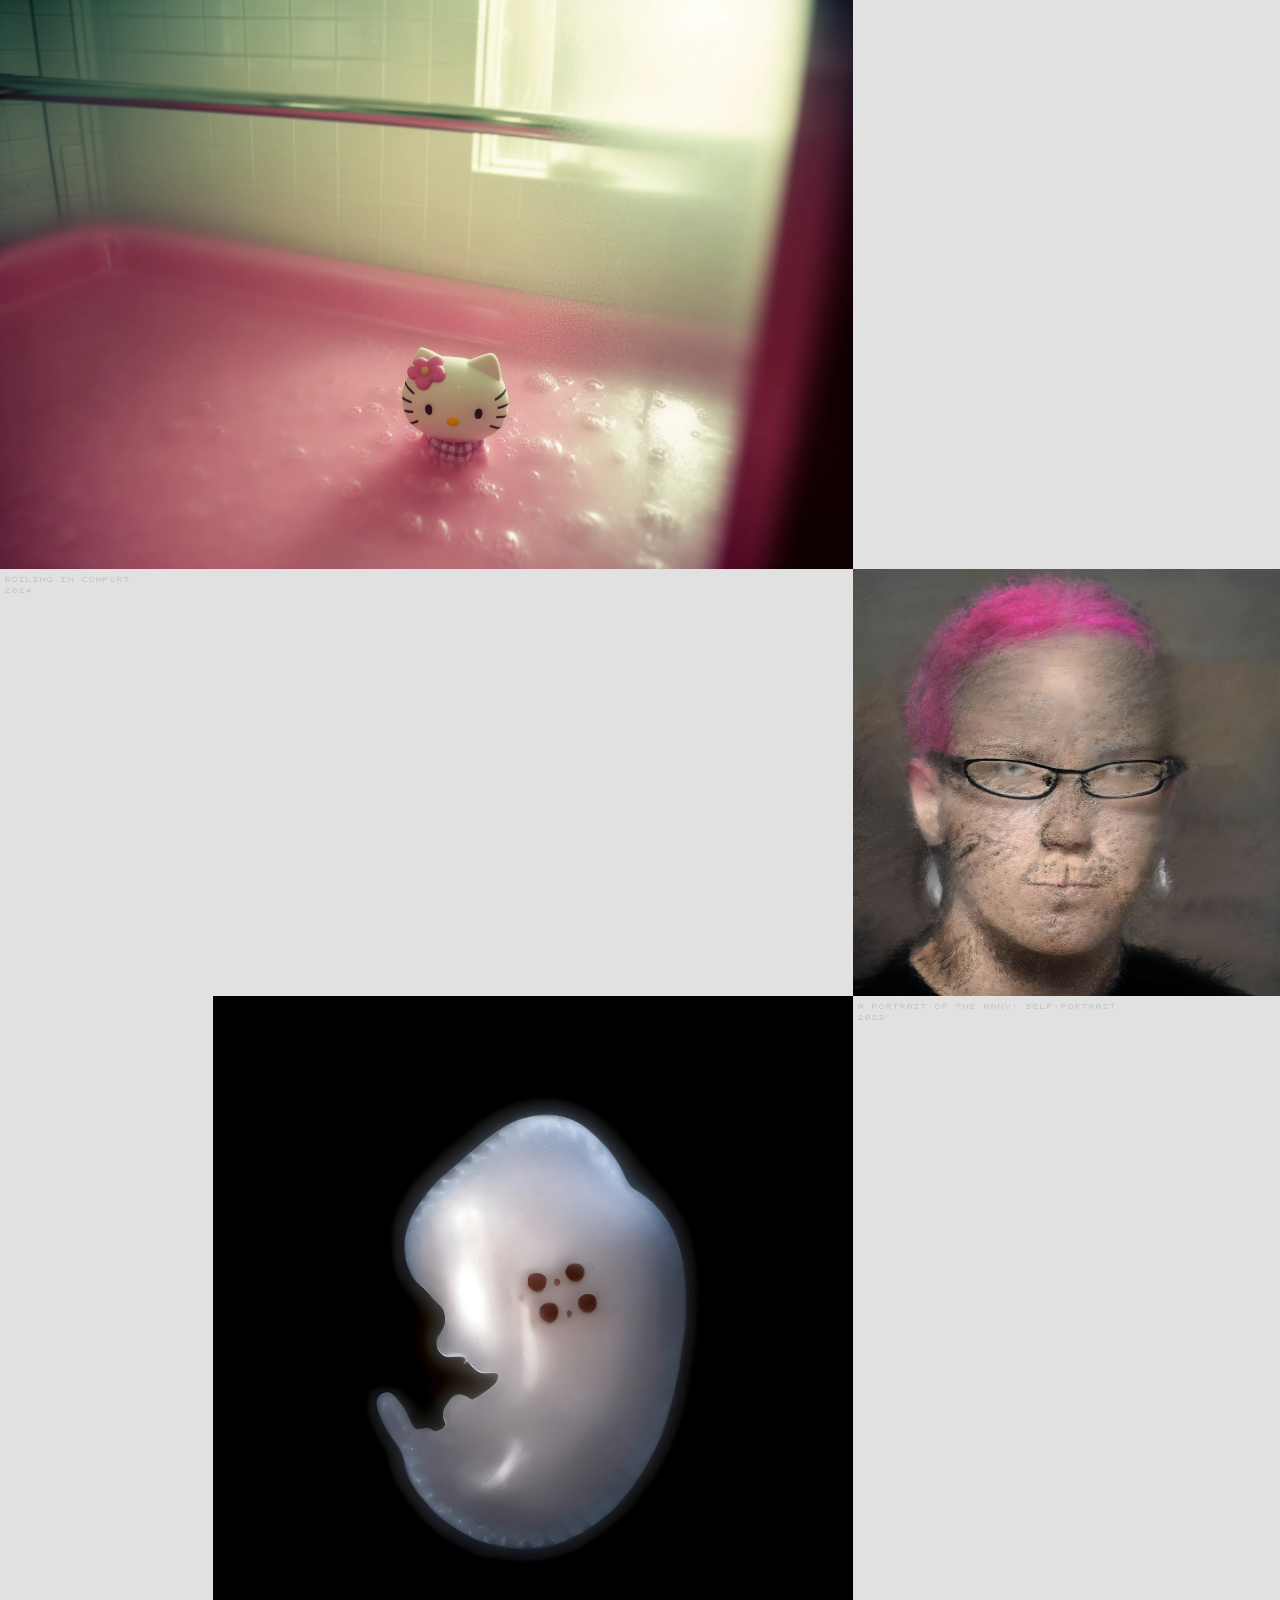
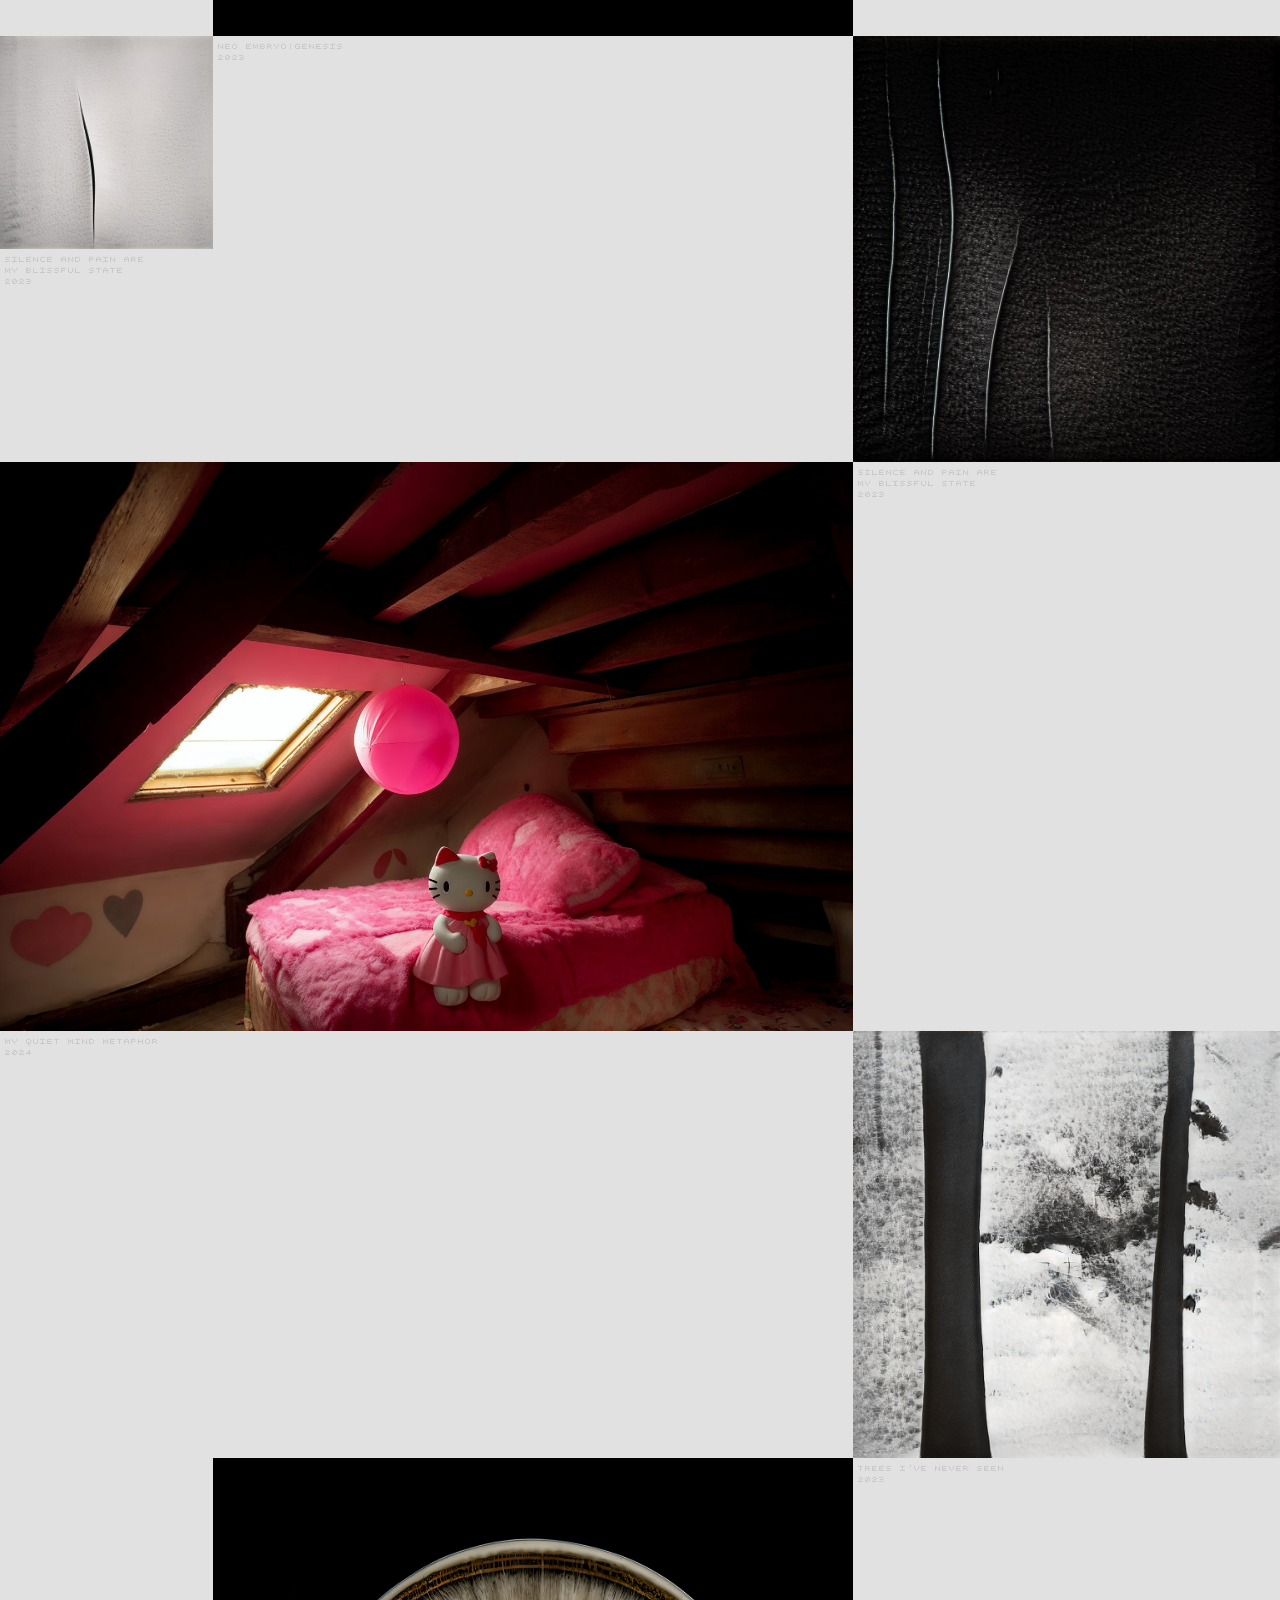
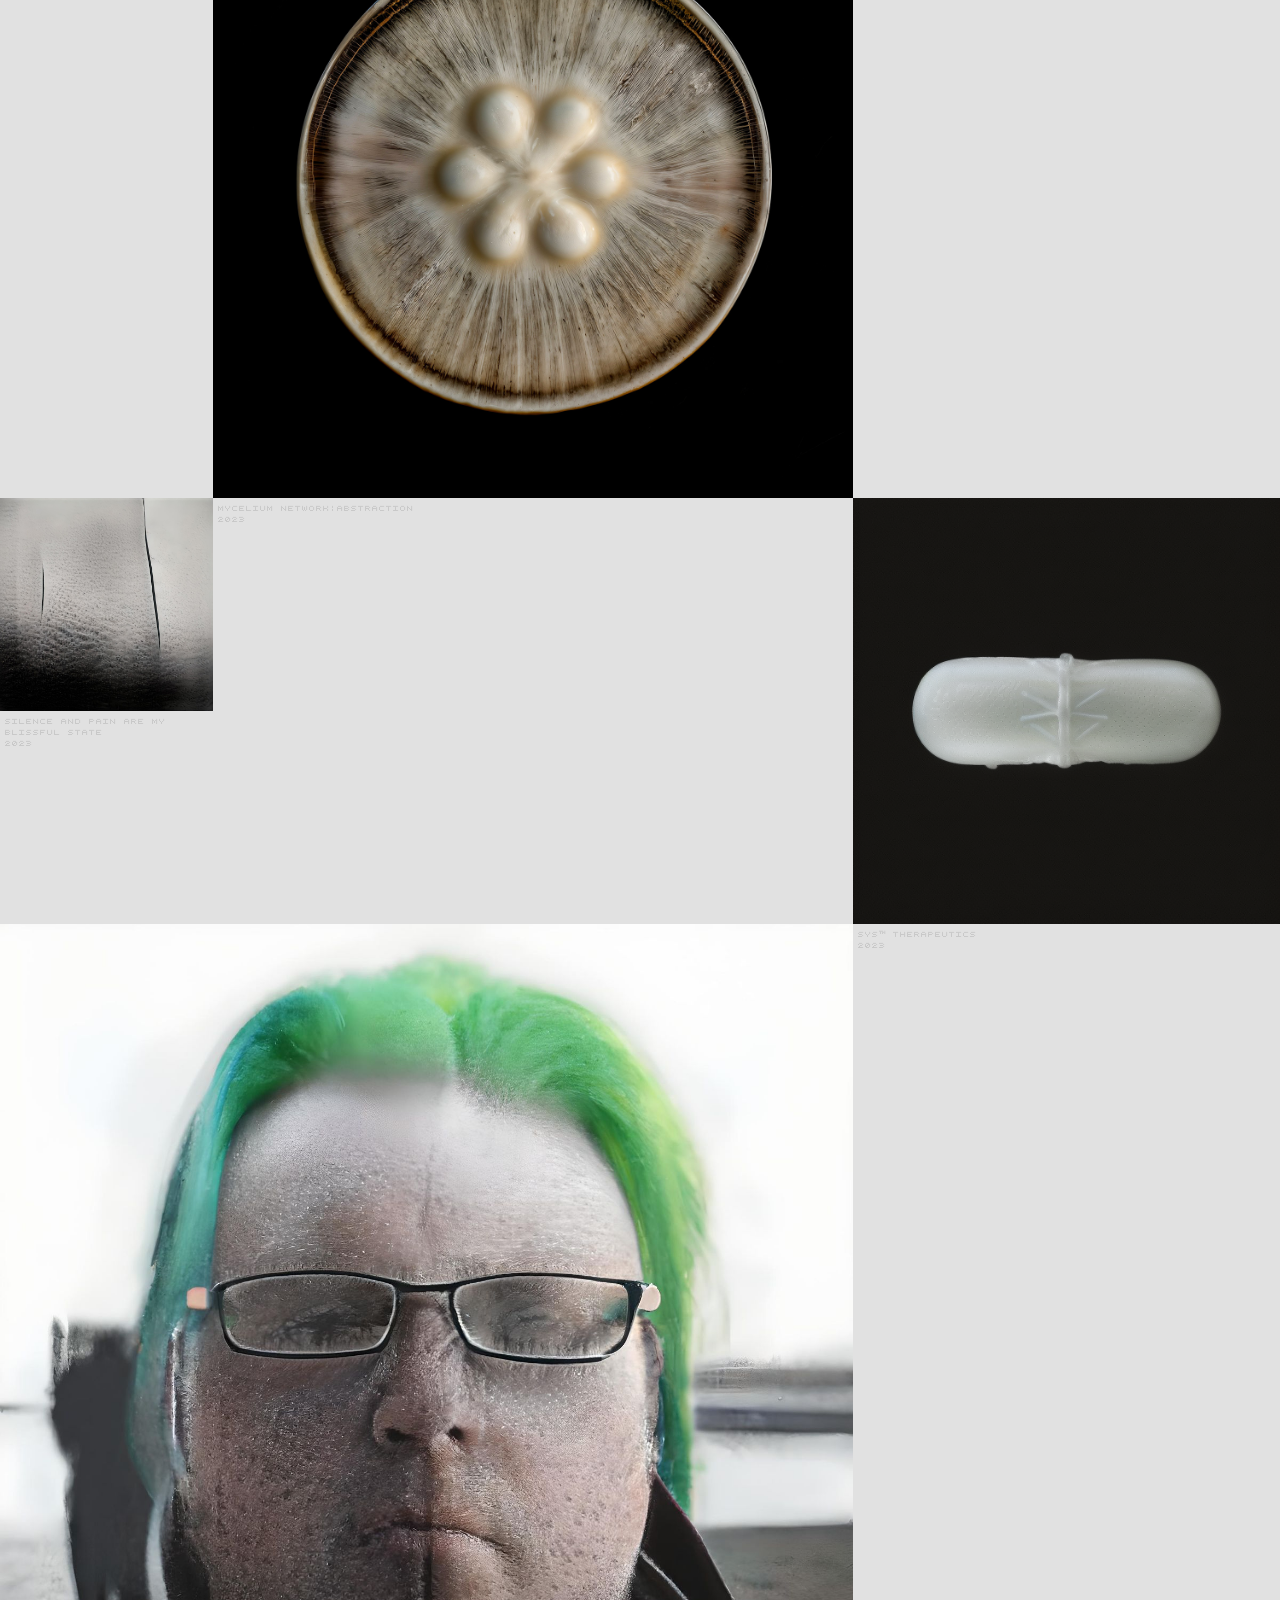
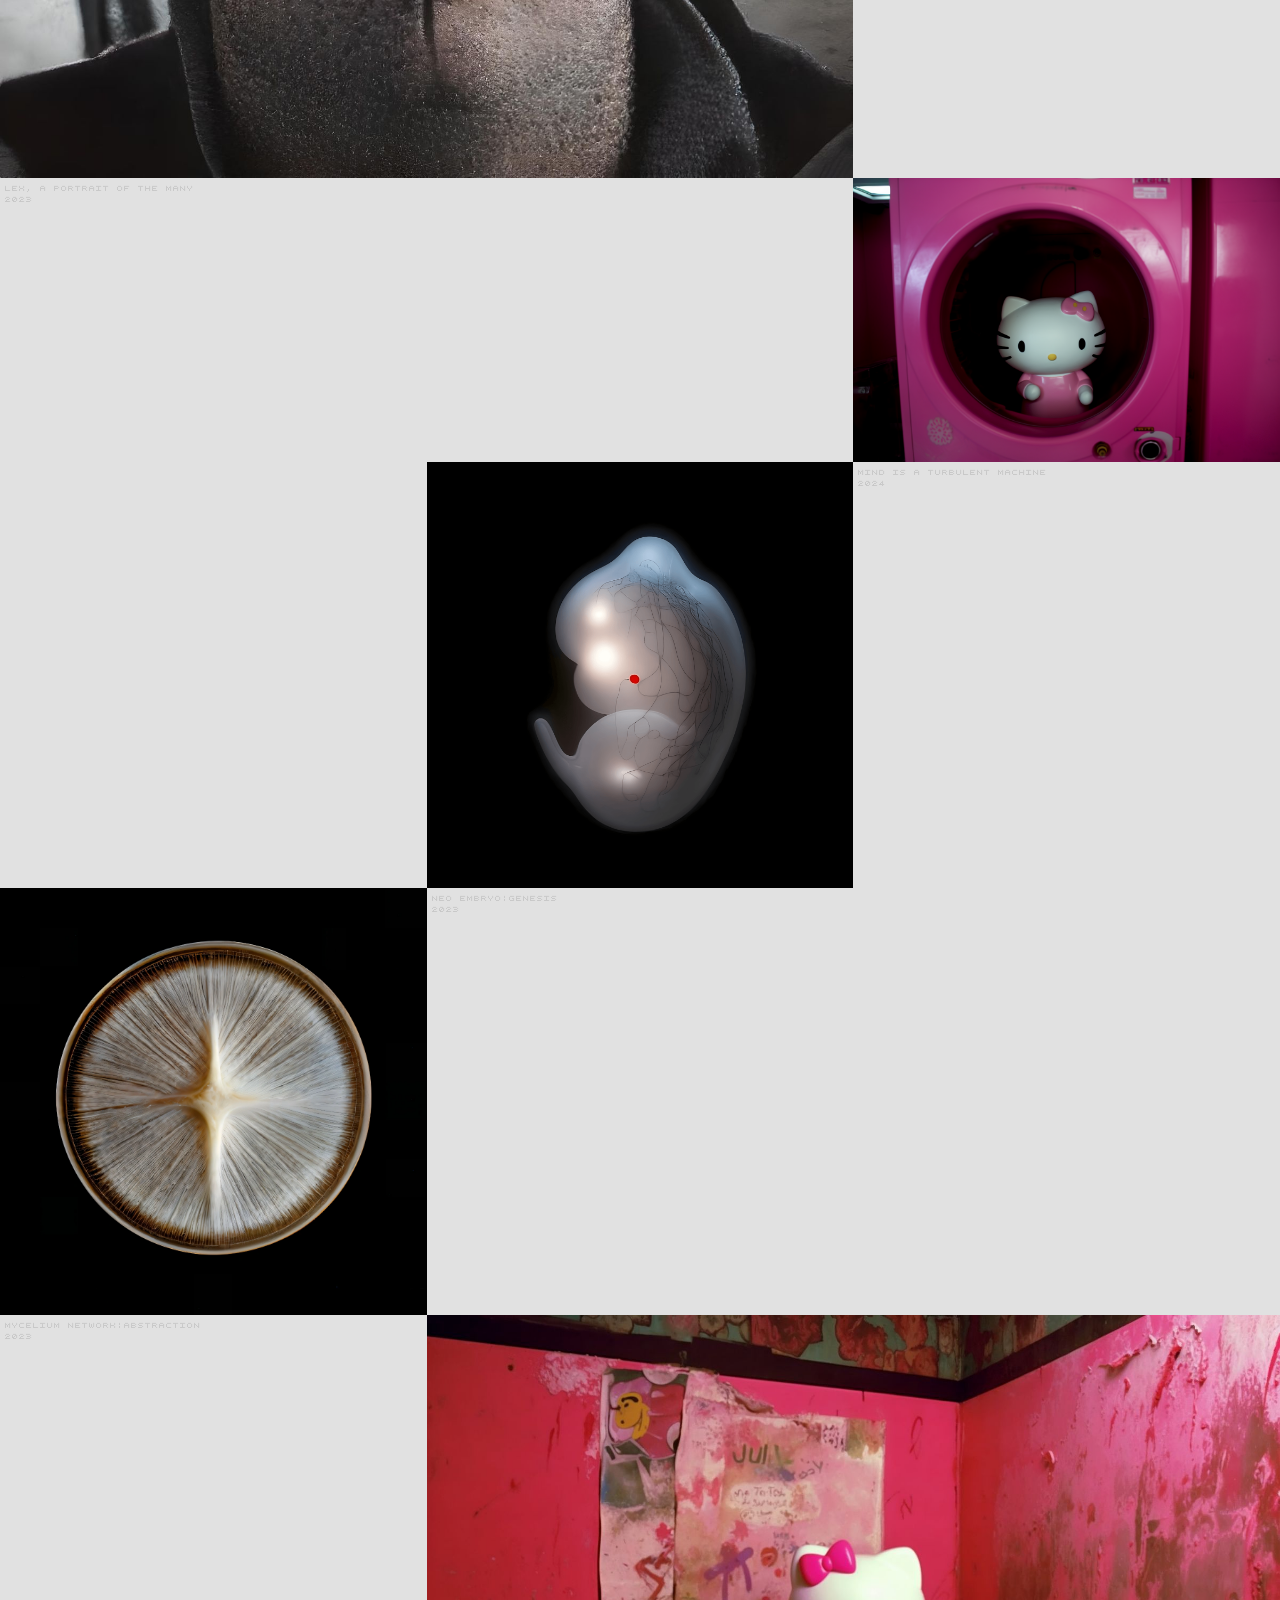
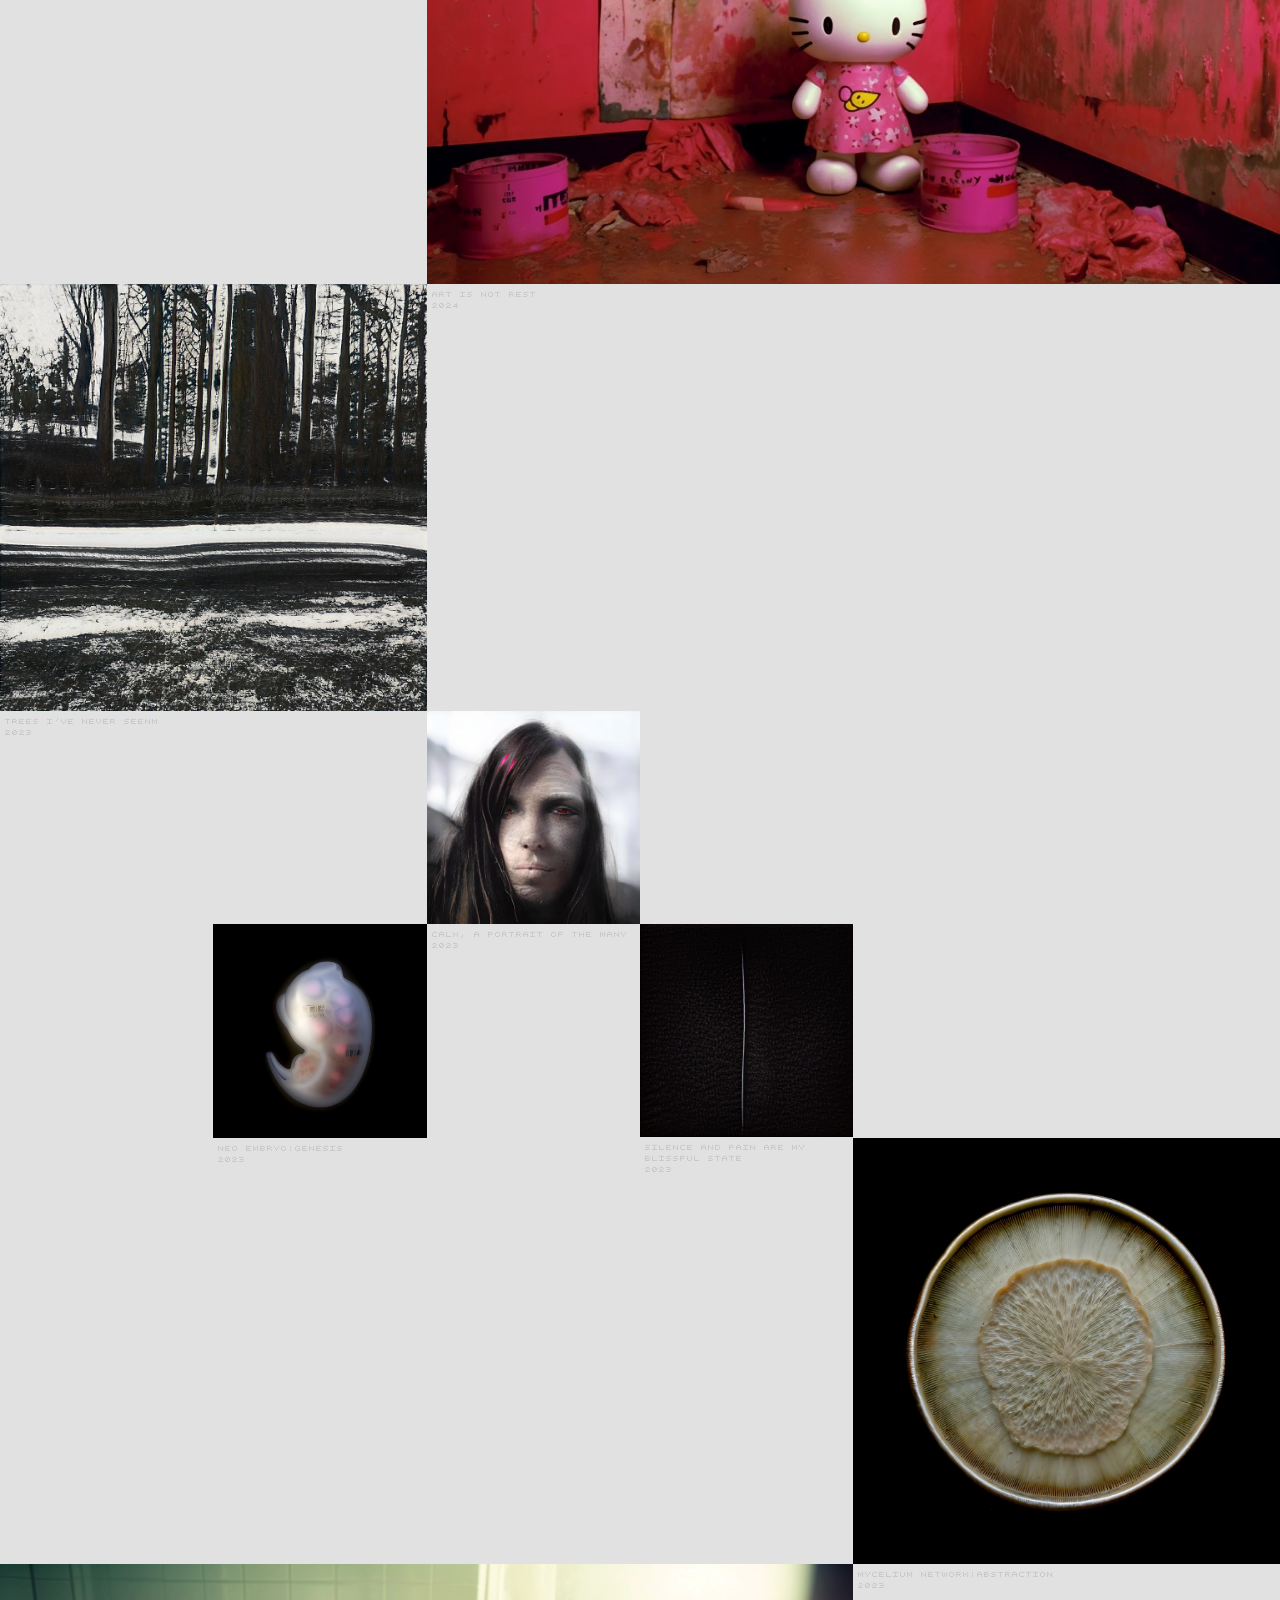
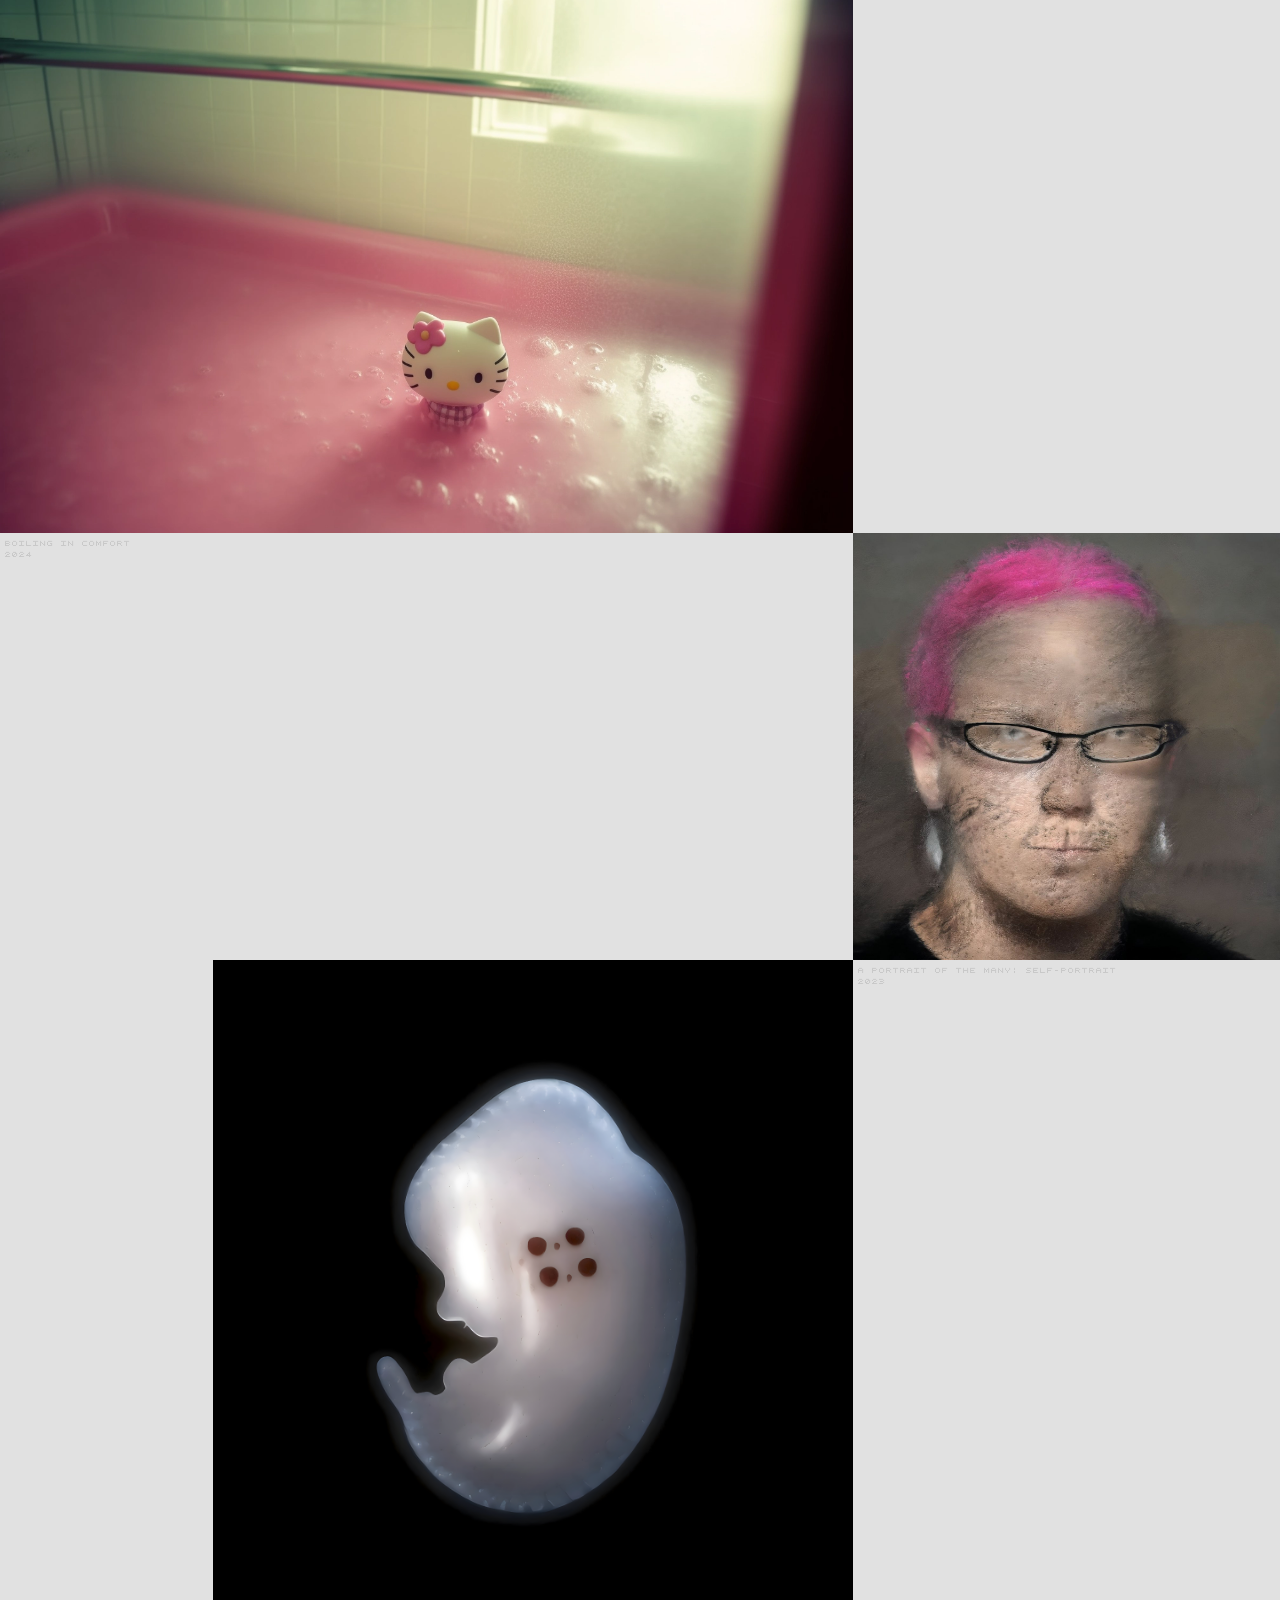
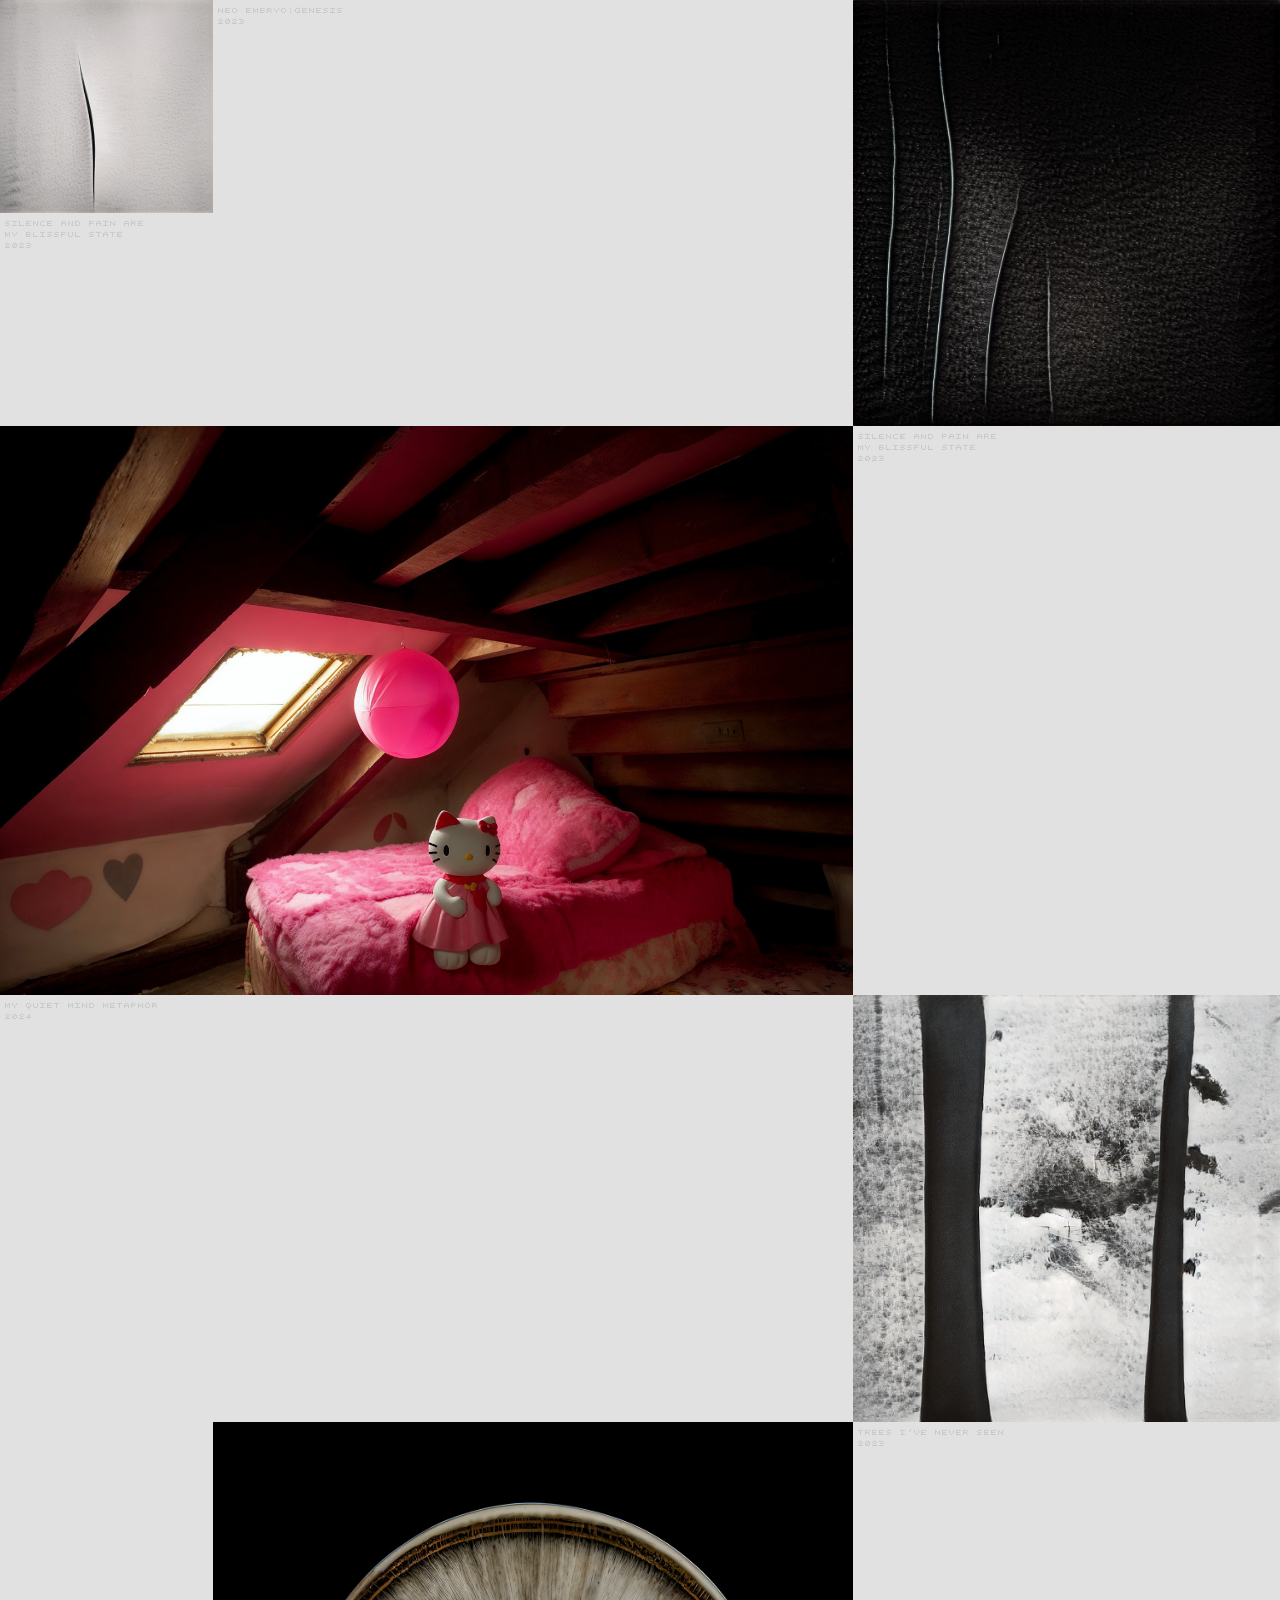
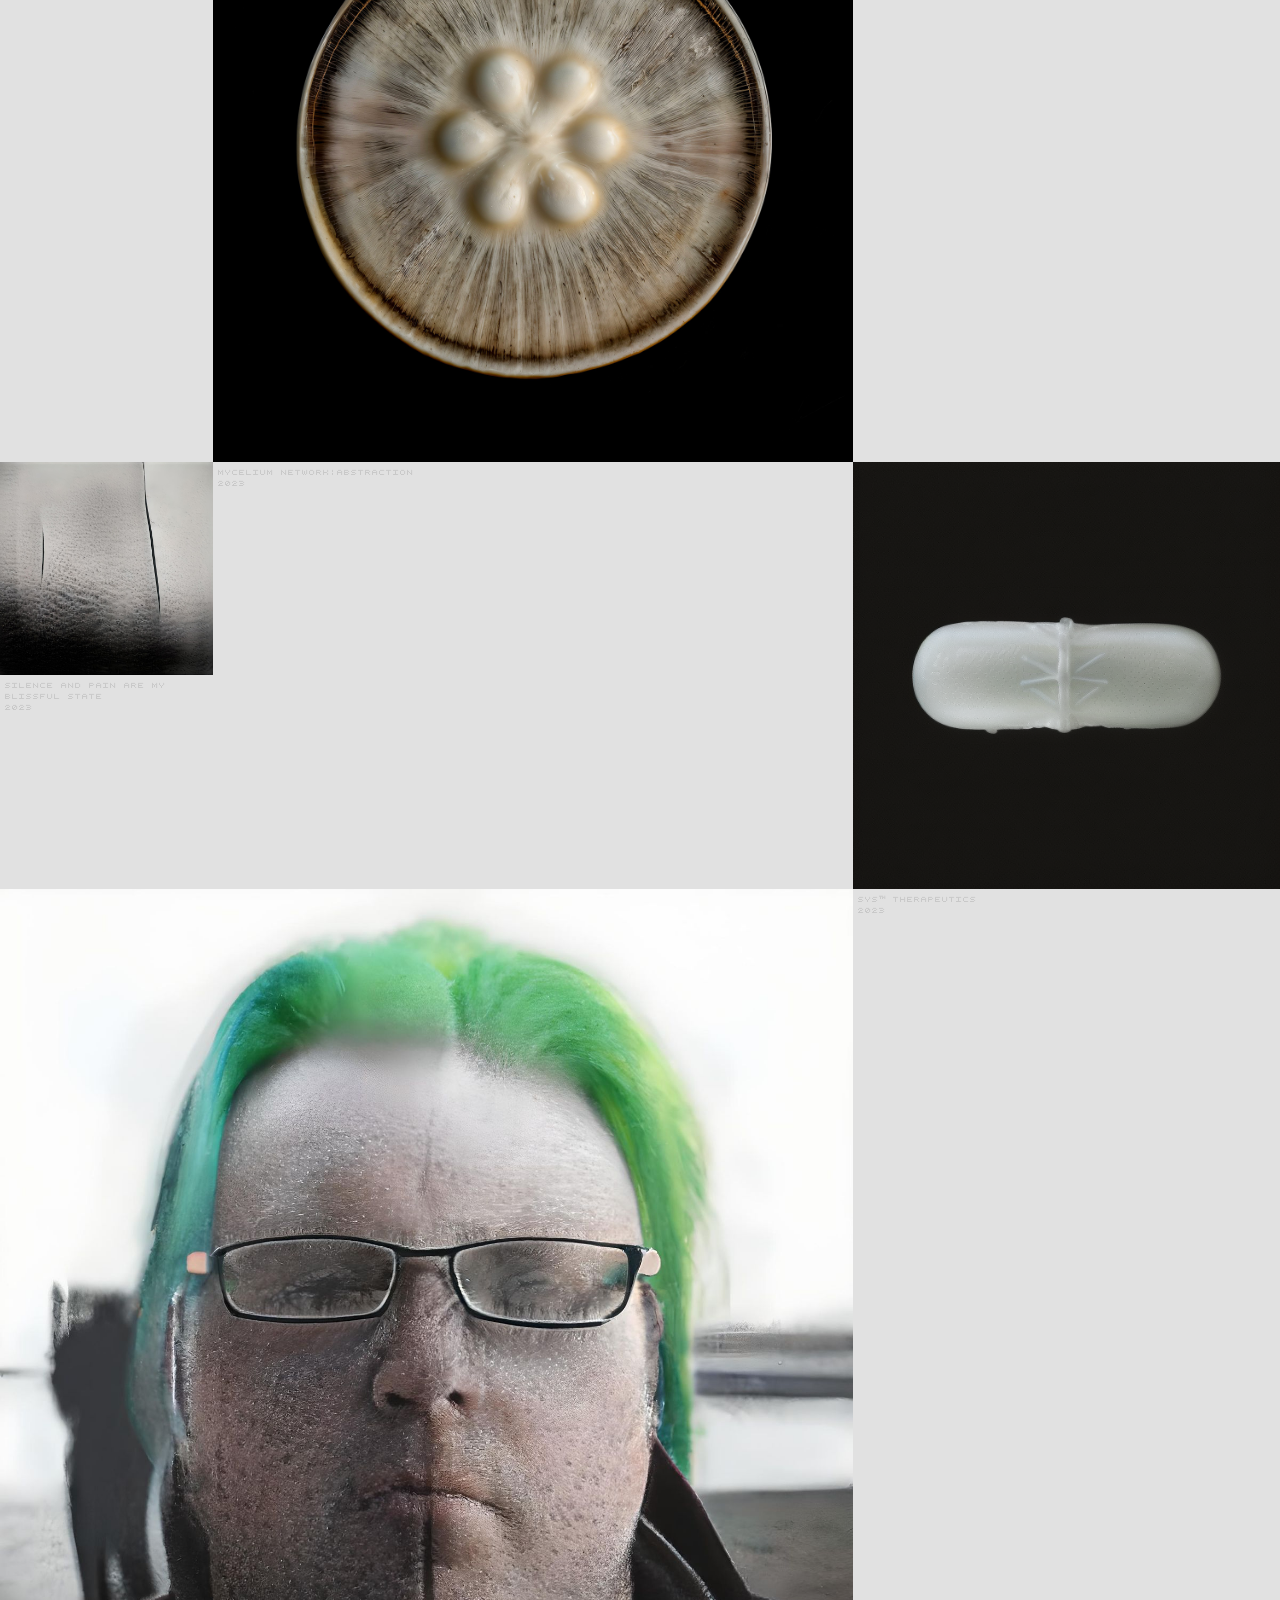
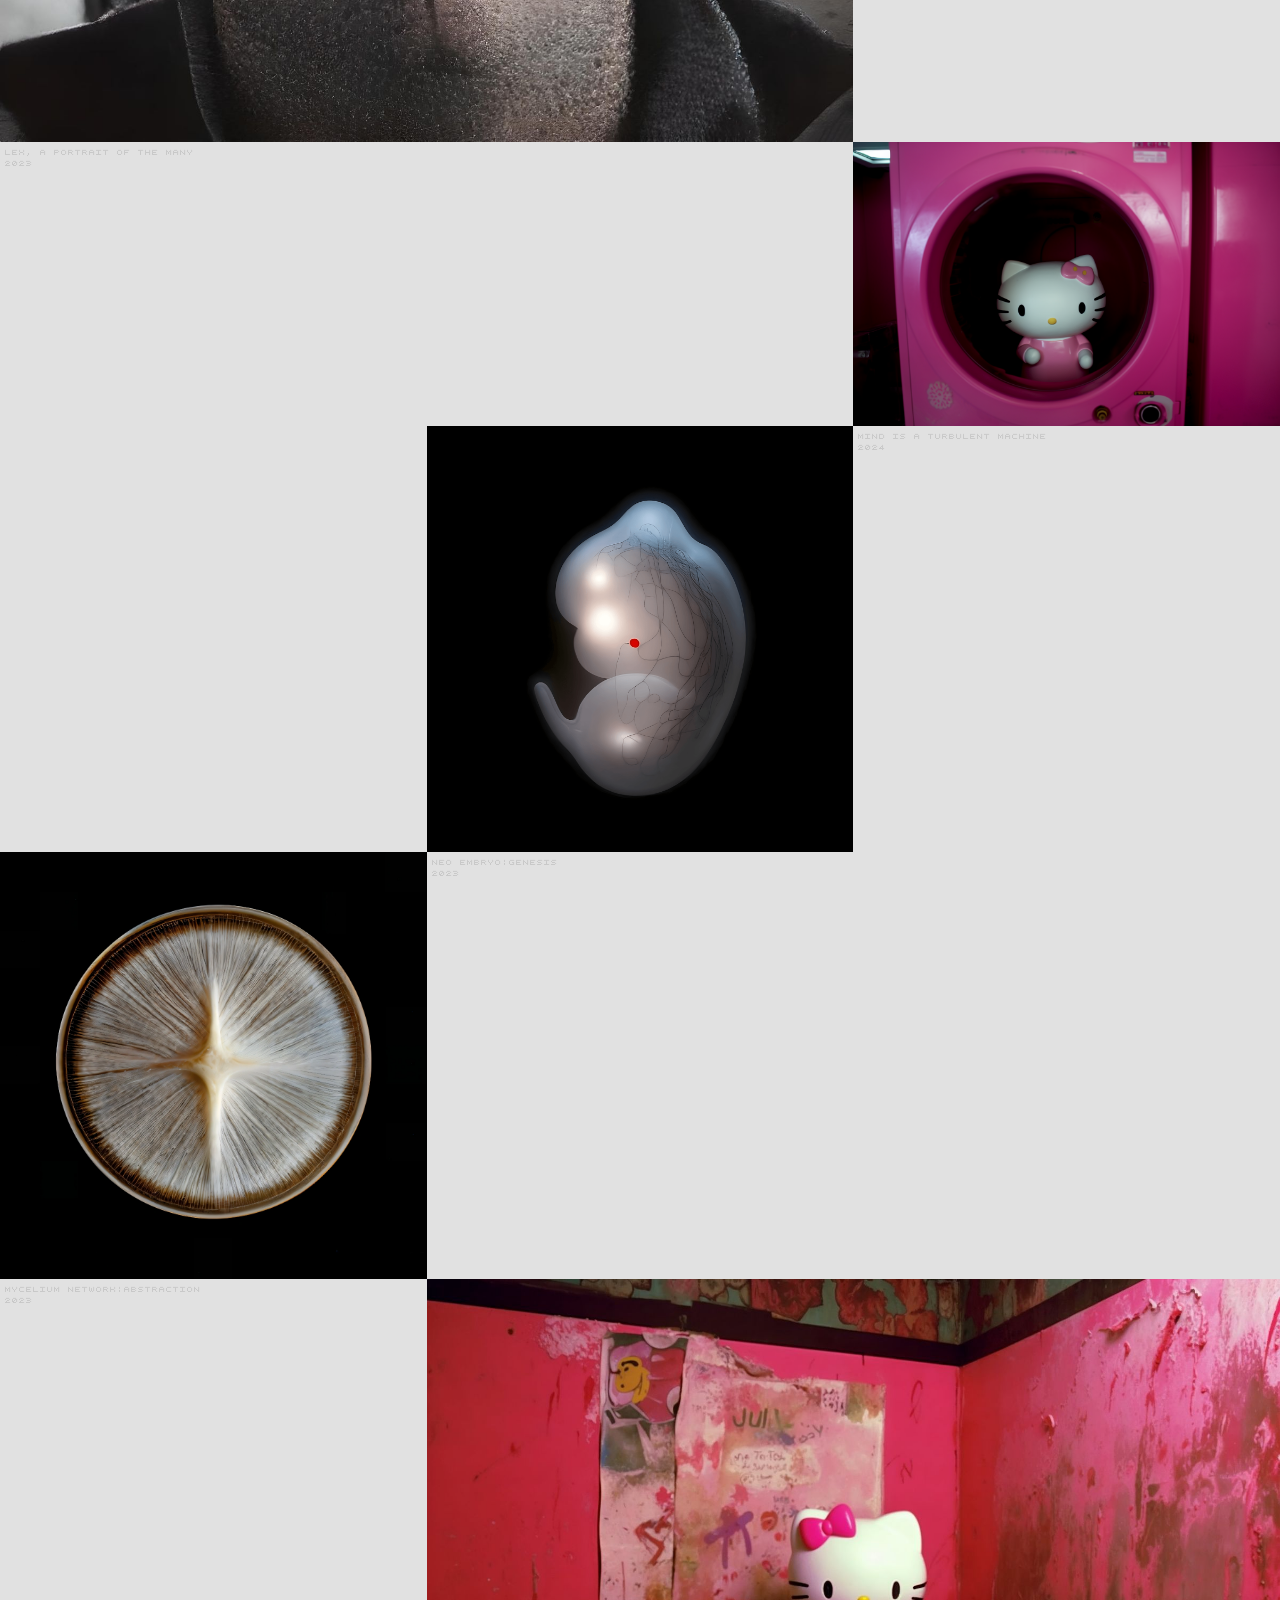
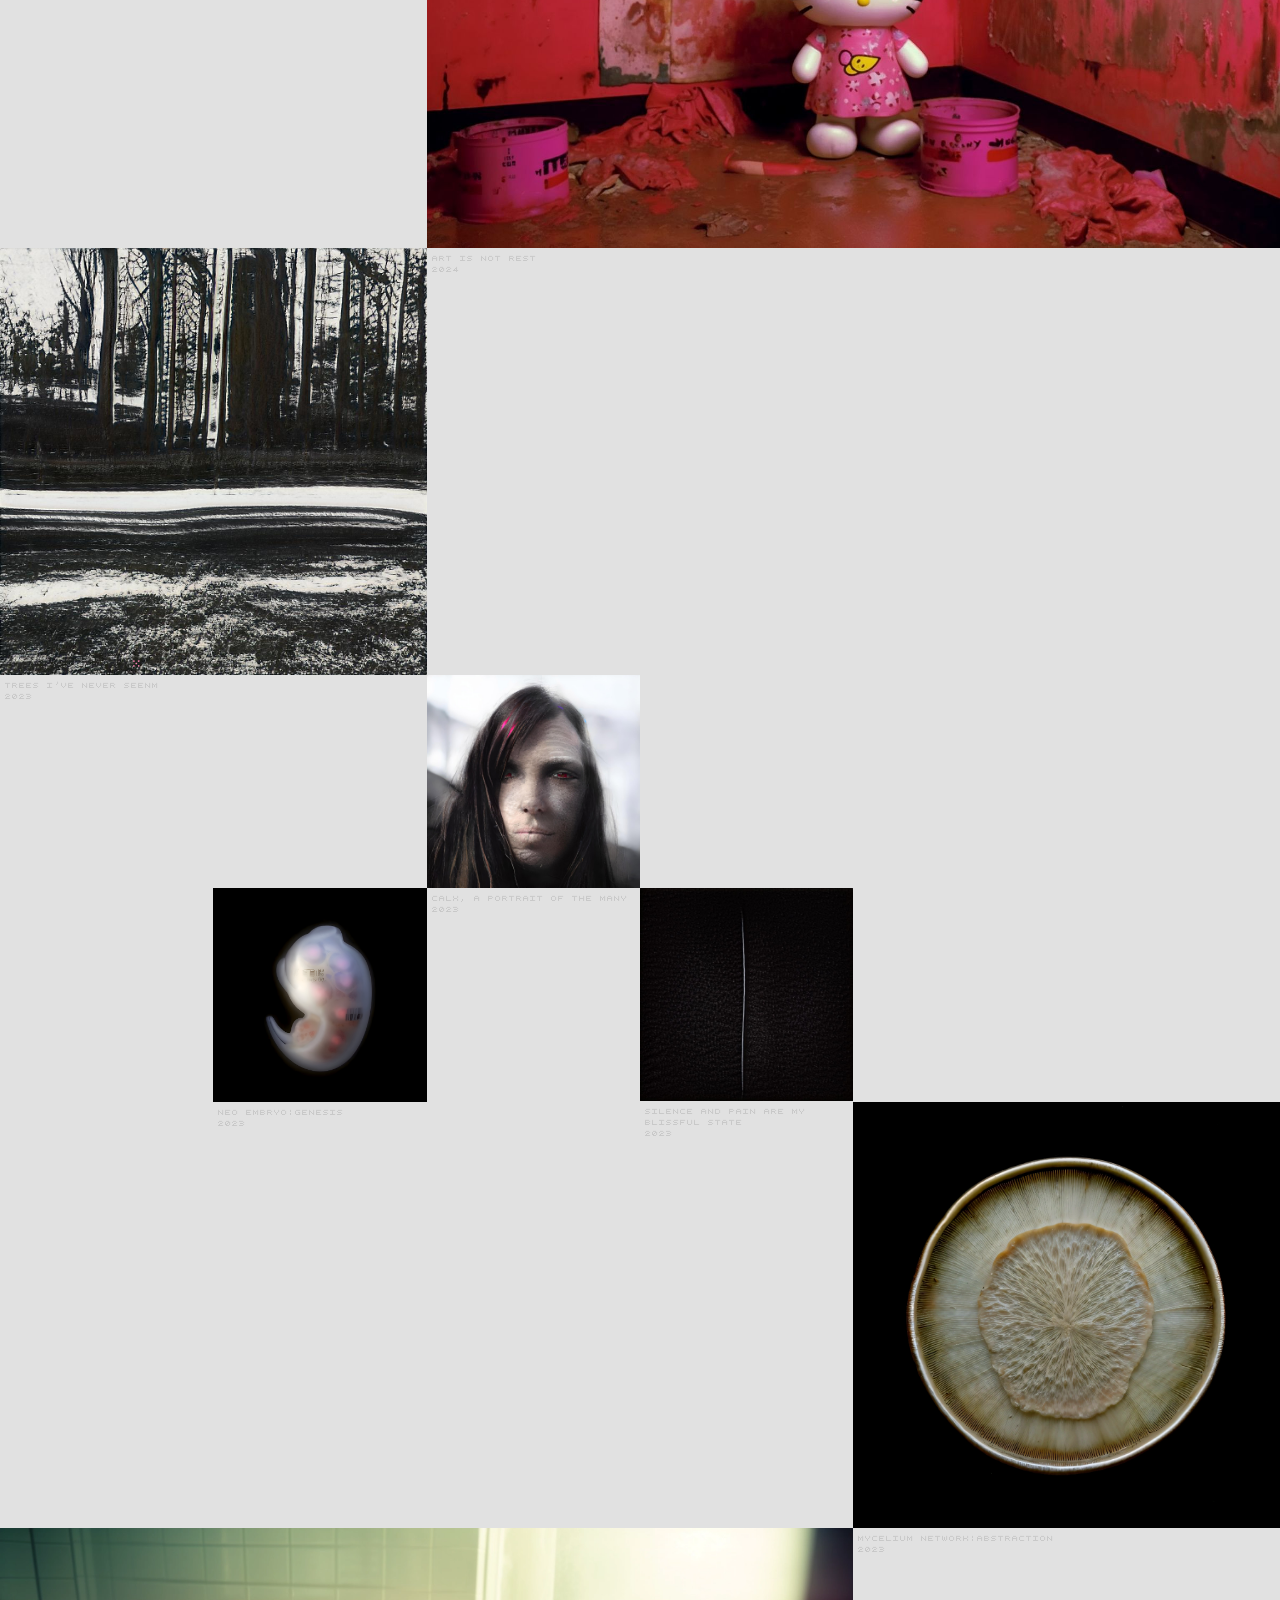
==== commit f7590752: "Menu: remove the email address Co-Authored-By: Claude Opus 5.5 (1M context) <noreply@anthropic.com>" ====
--- a/index.html
+++ b/index.html
@@ -51,9 +51,9 @@
         </a>
         <div class="sys-flower"><span class="sys-menu-flower">*</span><br>‍<br></div>
       </div>
-      <div class="sys-info">therapeutic art praxis<br><br>Berlin/tokyo<br>sys@syscry.com<br><br>index<br></div>
+      <div class="sys-info">therapeutic art praxis<br><br>index<br></div>
       <div class="sys-projects">
-        <a href="https://sys.systems/pilgrims" target="_blank" class="nav-div-button-plg w-inline-block">
+        <a href="https://sys.systems/#p0" target="_blank" class="nav-div-button-plg w-inline-block">
           <div data-hover-text="005 pilgrims" class="typewriter">005 pilgrims</div>
         </a>
         <a href="no-mouth-must-scream.html" class="nav-div-button-ihnm w-inline-block">
@@ -65,7 +65,7 @@
         <a href="https://www.systm.ai/neo-embryo" target="_blank" class="nav-div-button-neo w-inline-block">
           <div data-hover-text="002 neo embryo:genesis" class="typewriter">002 neo embryo:genesis</div>
         </a>
-        <a href="https://sys.systems/holy3nity" target="_blank" class="nav-div-button-h3 w-inline-block">
+        <a href="https://sys.systems/#h1" target="_blank" class="nav-div-button-h3 w-inline-block">
           <div data-hover-text="001 holy:3nity" class="typewriter">001 holy:3nity</div>
         </a>
       </div>
@@ -73,9 +73,8 @@
         <div class="text-block-7">sys™</div>
       </div>
       <div class="sys-social-div">
-        <a href="https://twitter.com/syscry_" target="_blank" class="sys-social">x</a>
+        <a href="https://x.com/syscry" target="_blank" class="sys-social">x</a>
         <a href="https://www.instagram.com/syscry" target="_blank" class="sys-social">ig</a>
-        <a href="https://zora.co/sys" target="_blank" class="sys-social">zora</a>
         <a href="https://www.are.na/sys" target="_blank" class="sys-social">arena</a>
       </div>
       <div class="sys-time">
@@ -83,7 +82,7 @@
         <div id="after" class="text-block-4">yy:dd:hh:mm:ss:ms</div>
       </div>
       <div class="sys-footer">
-        <div class="text-block-9">©2026 -sys.eth v0.1 </div>
+        <div class="text-block-9">©2026 syscry.eth v0.1 </div>
       </div>
     </div>
   </div>
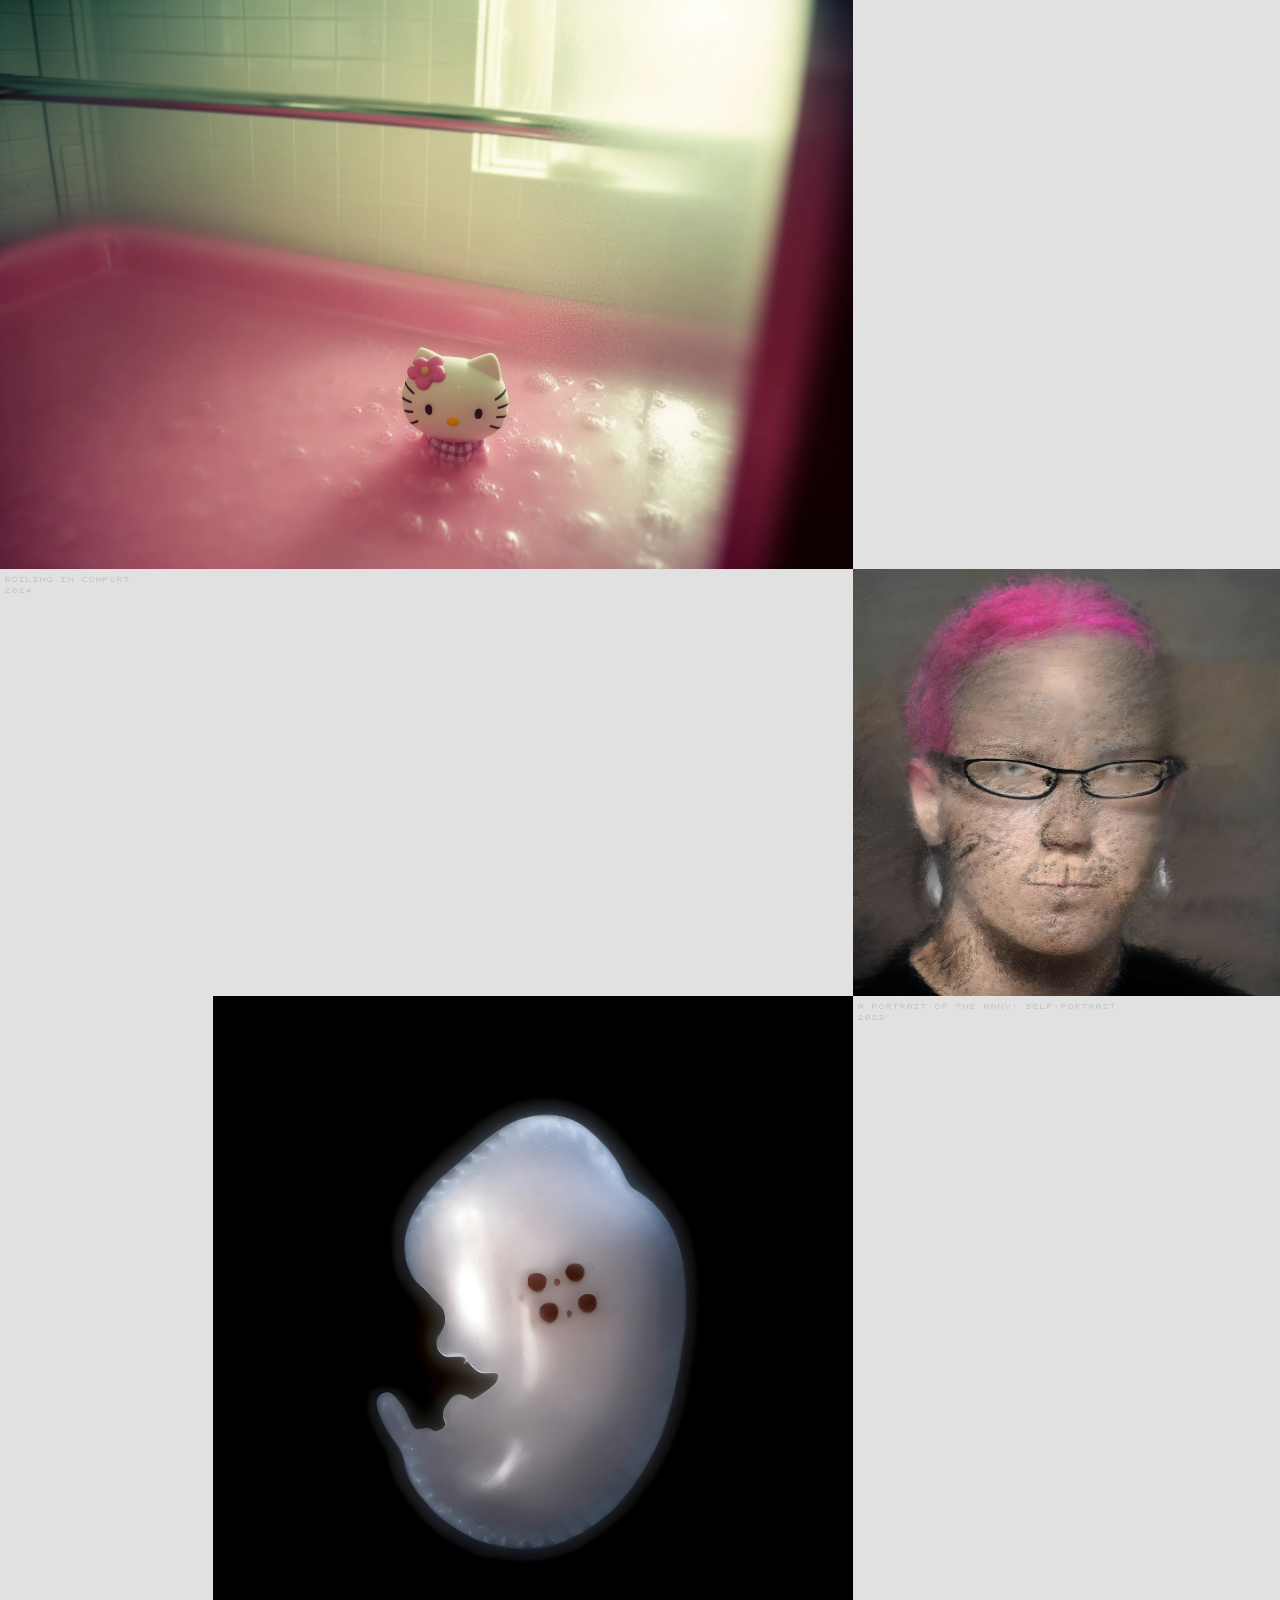
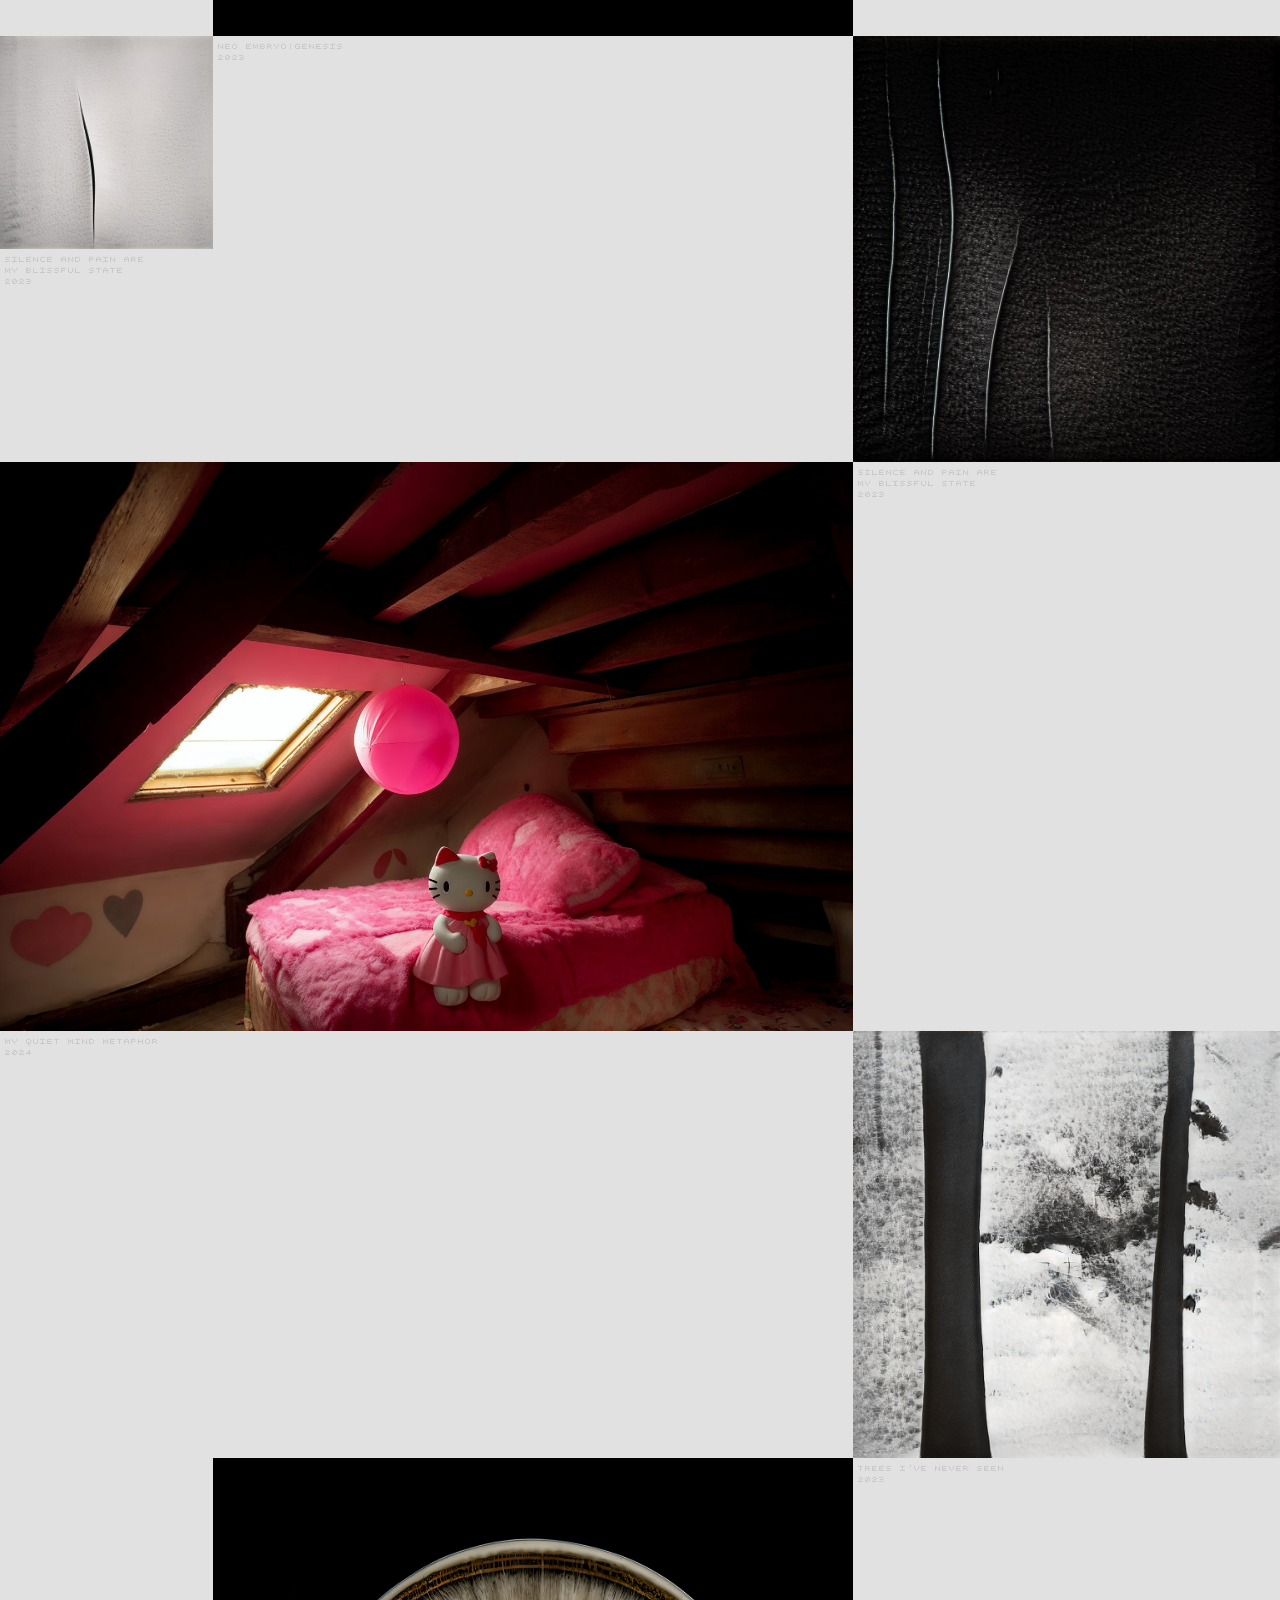
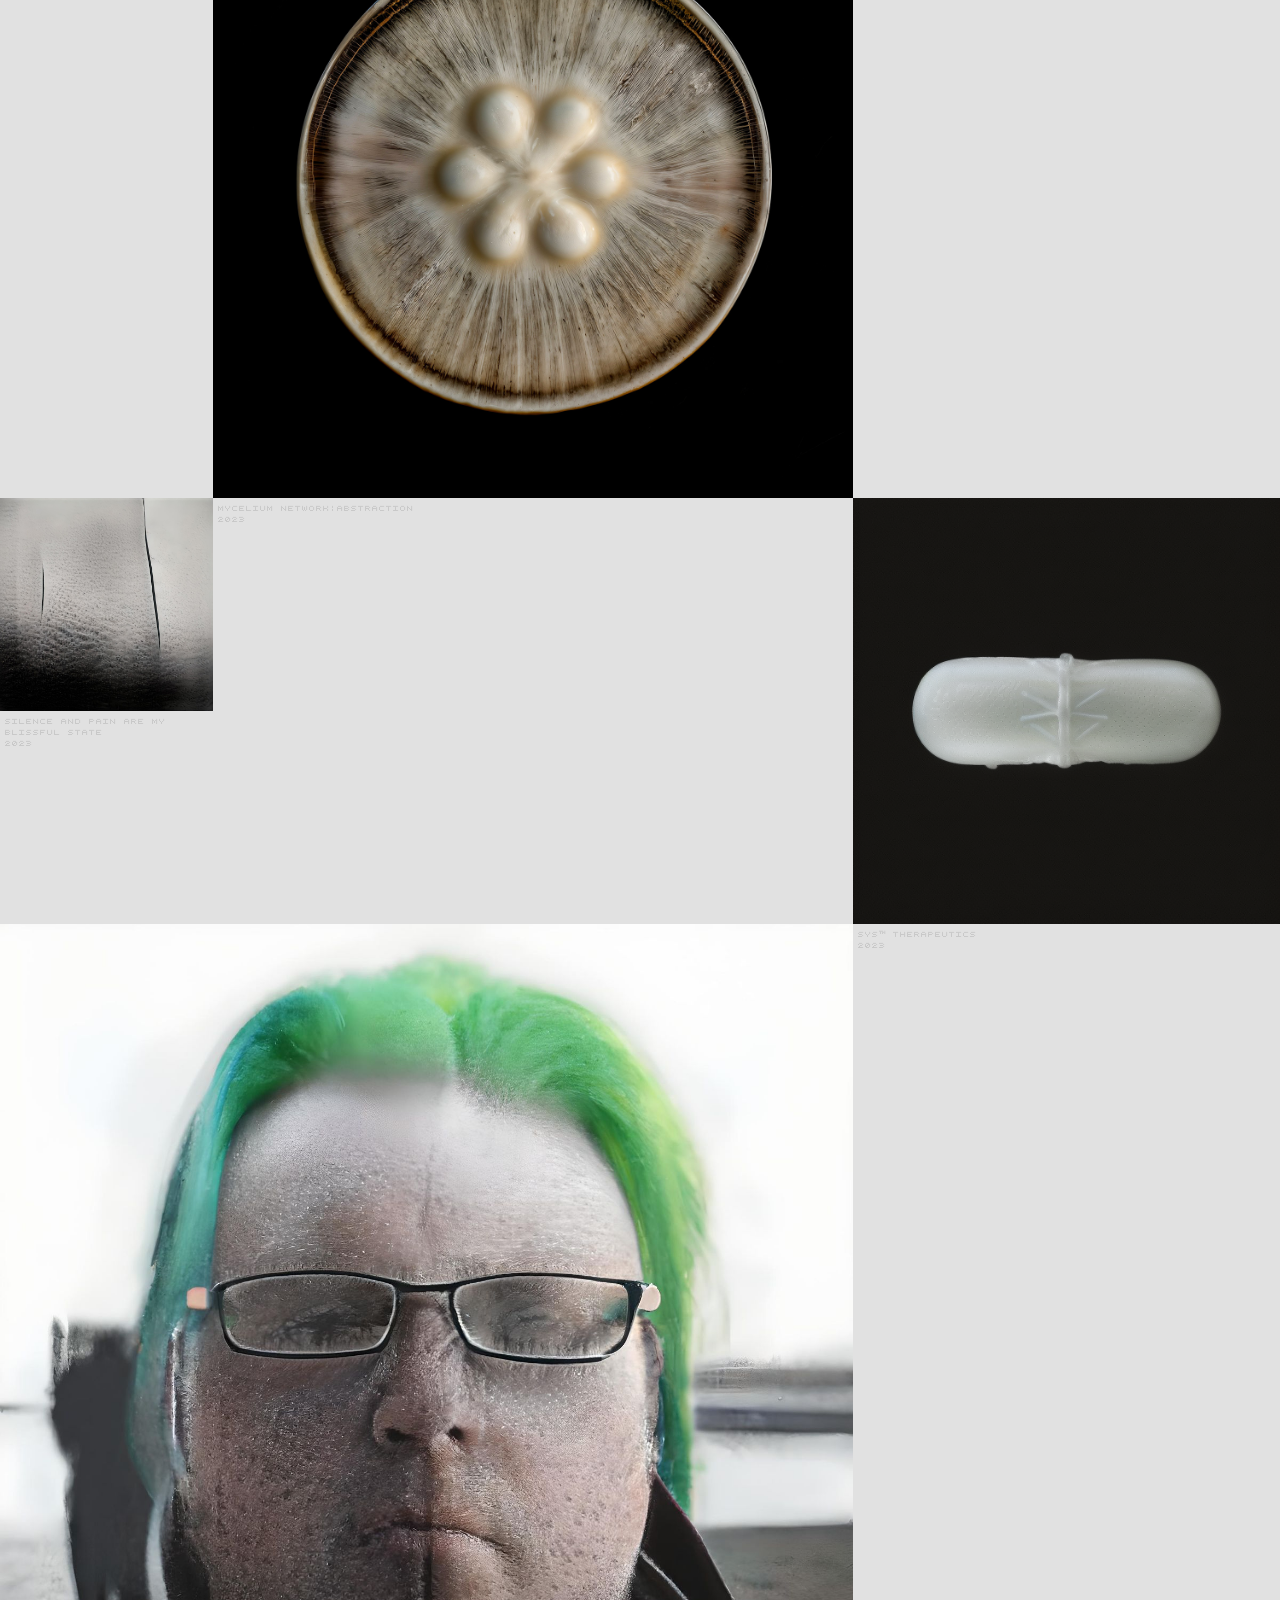
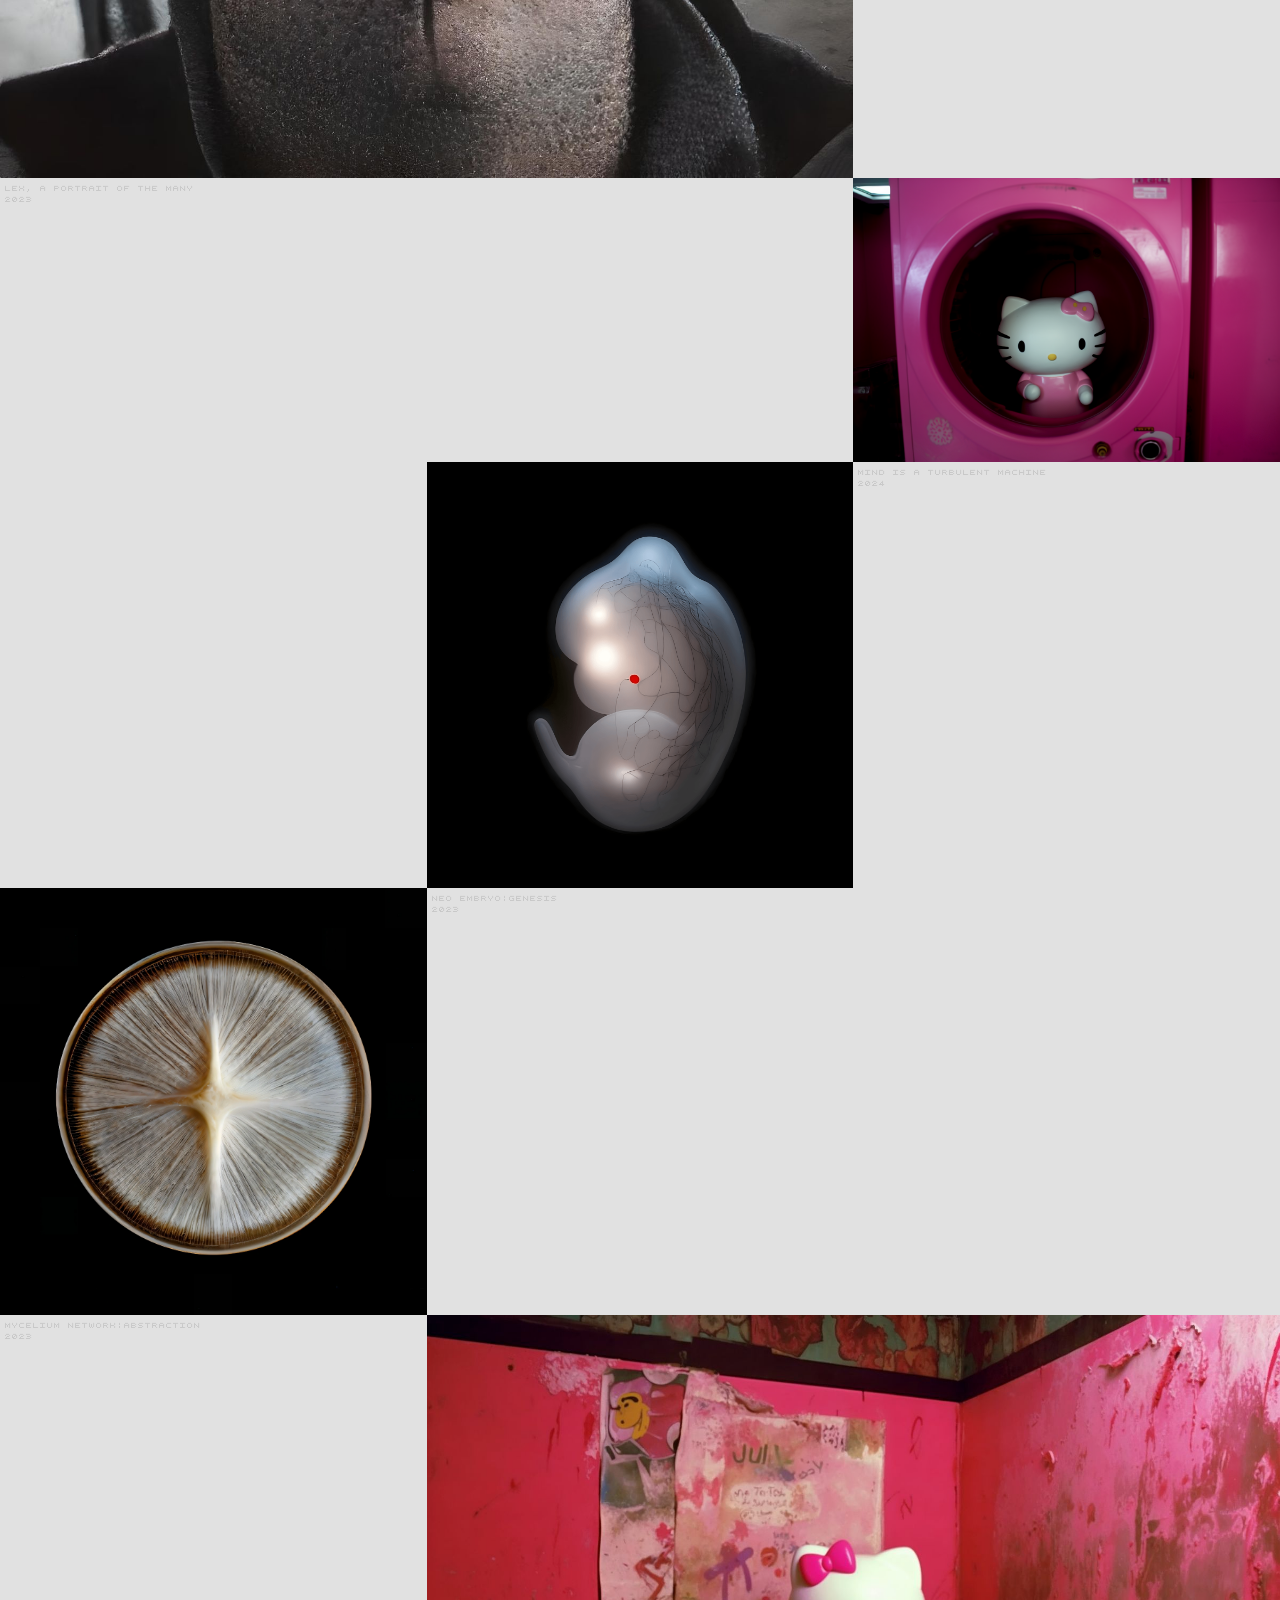
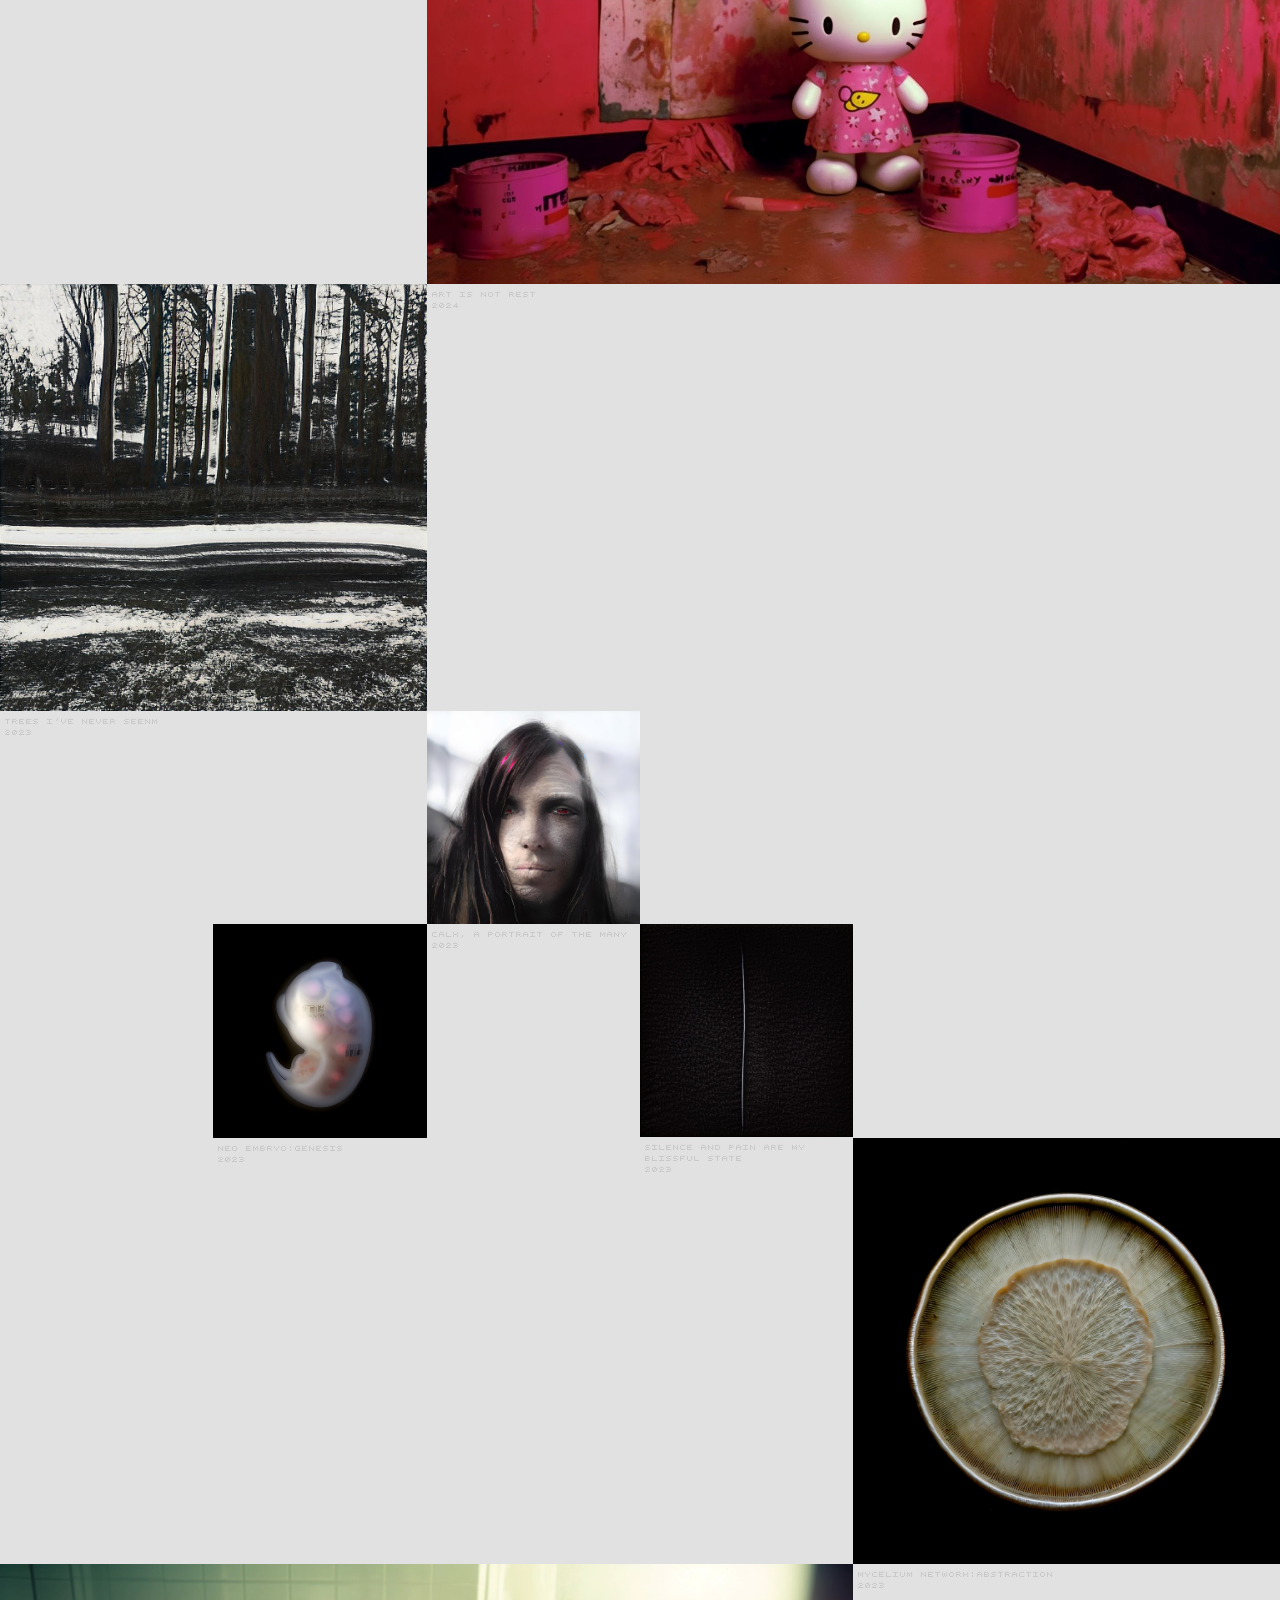
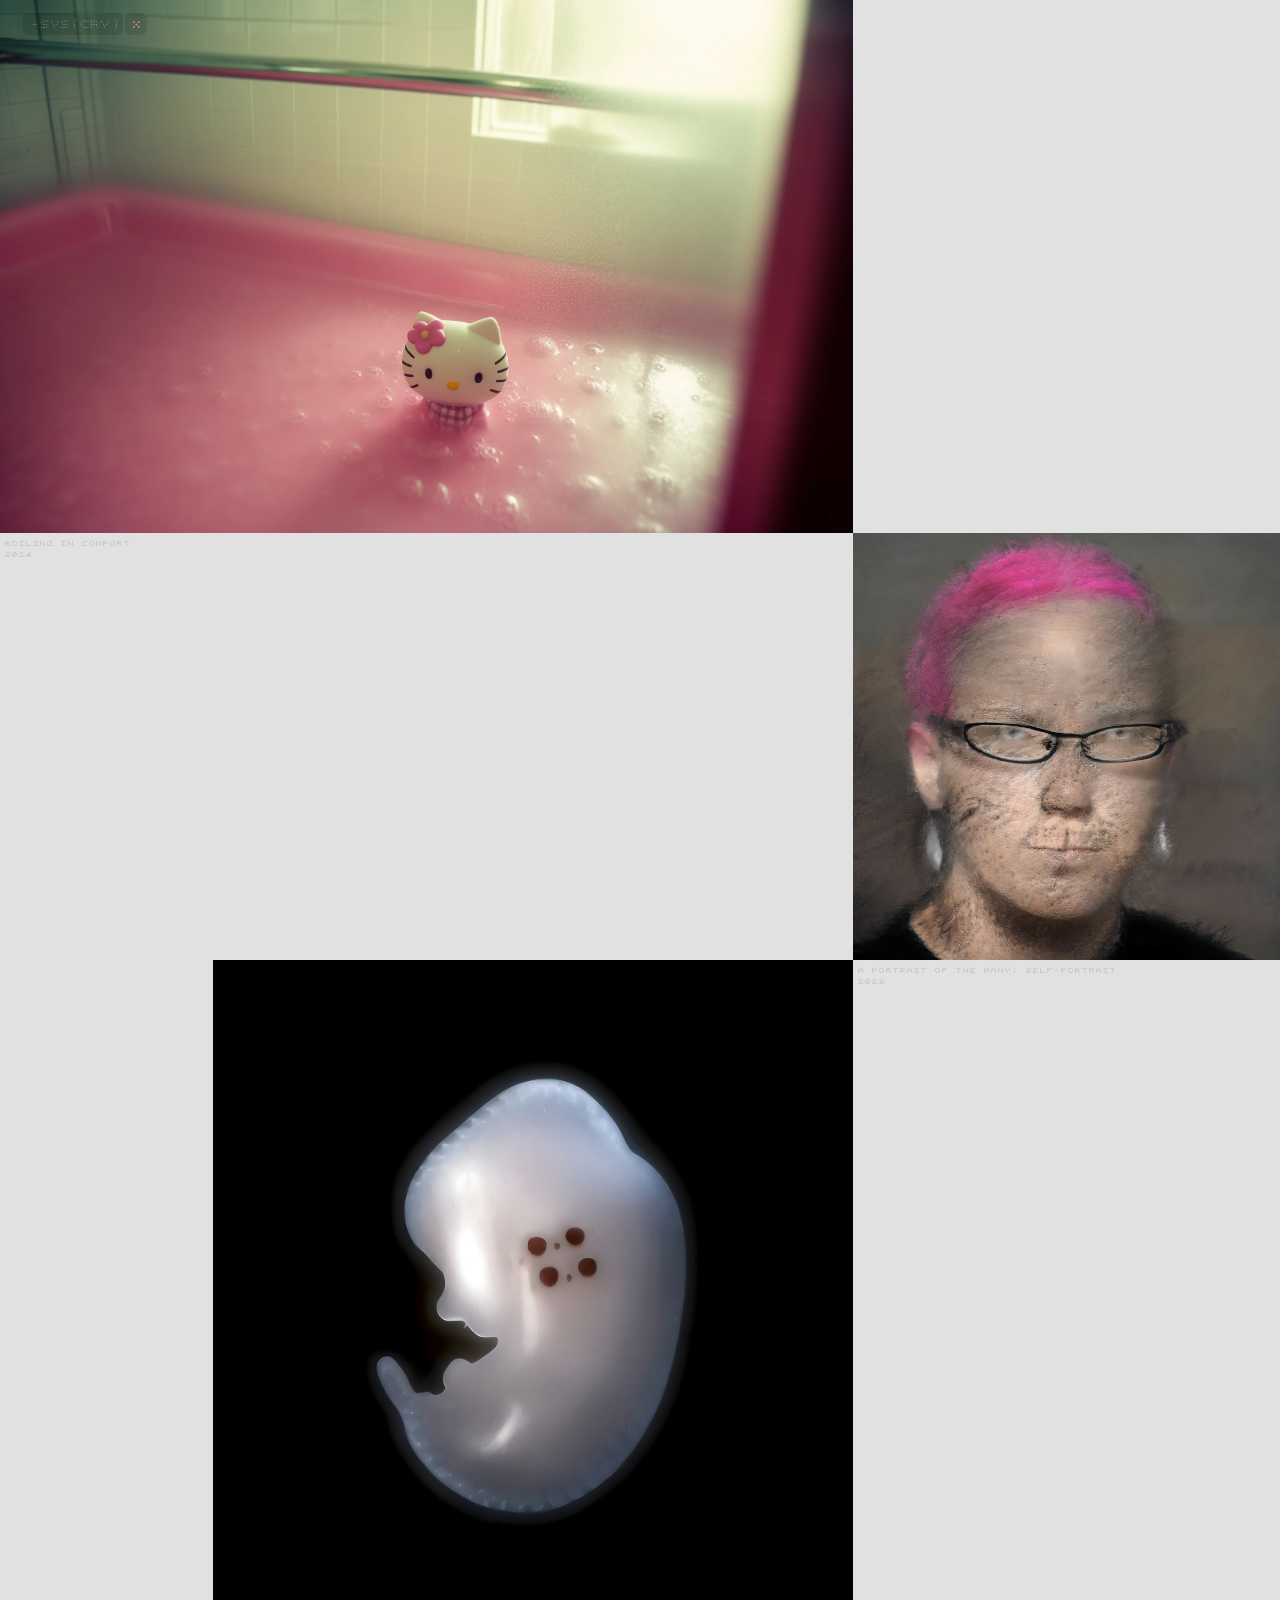
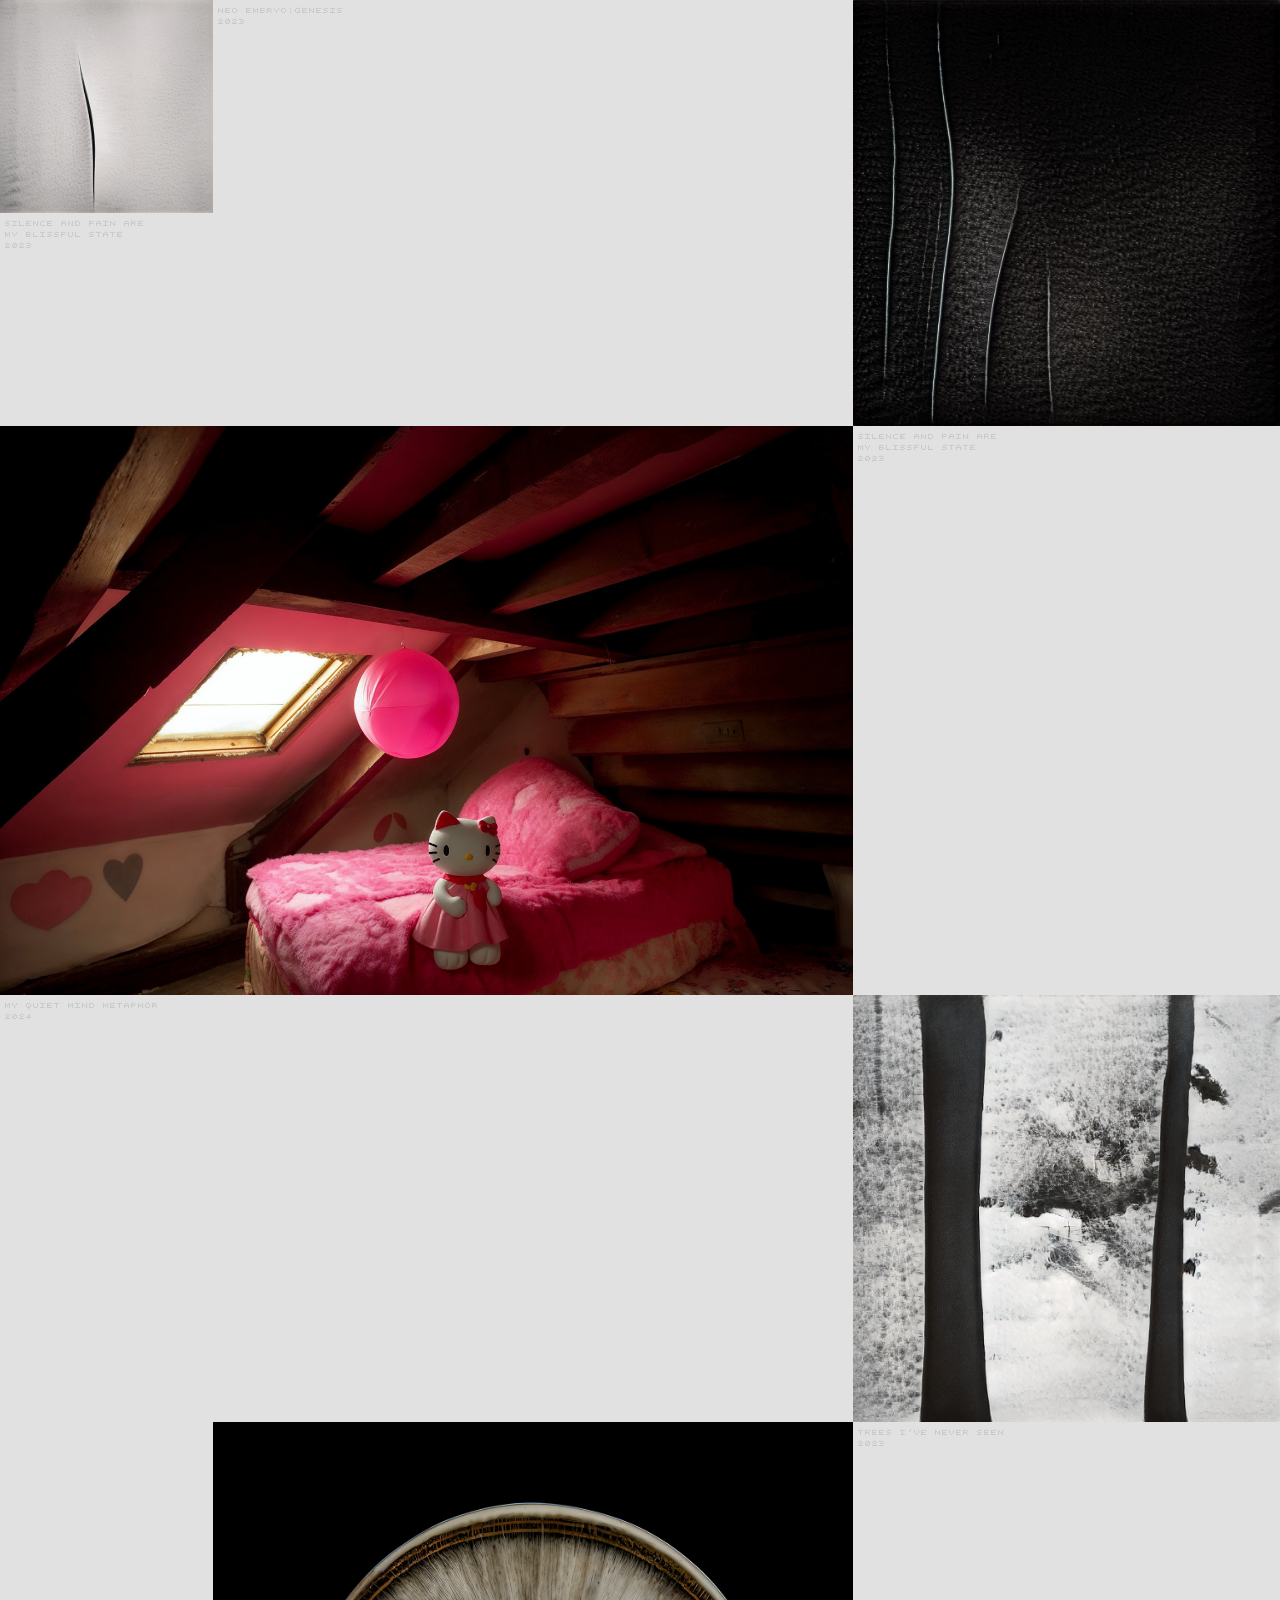
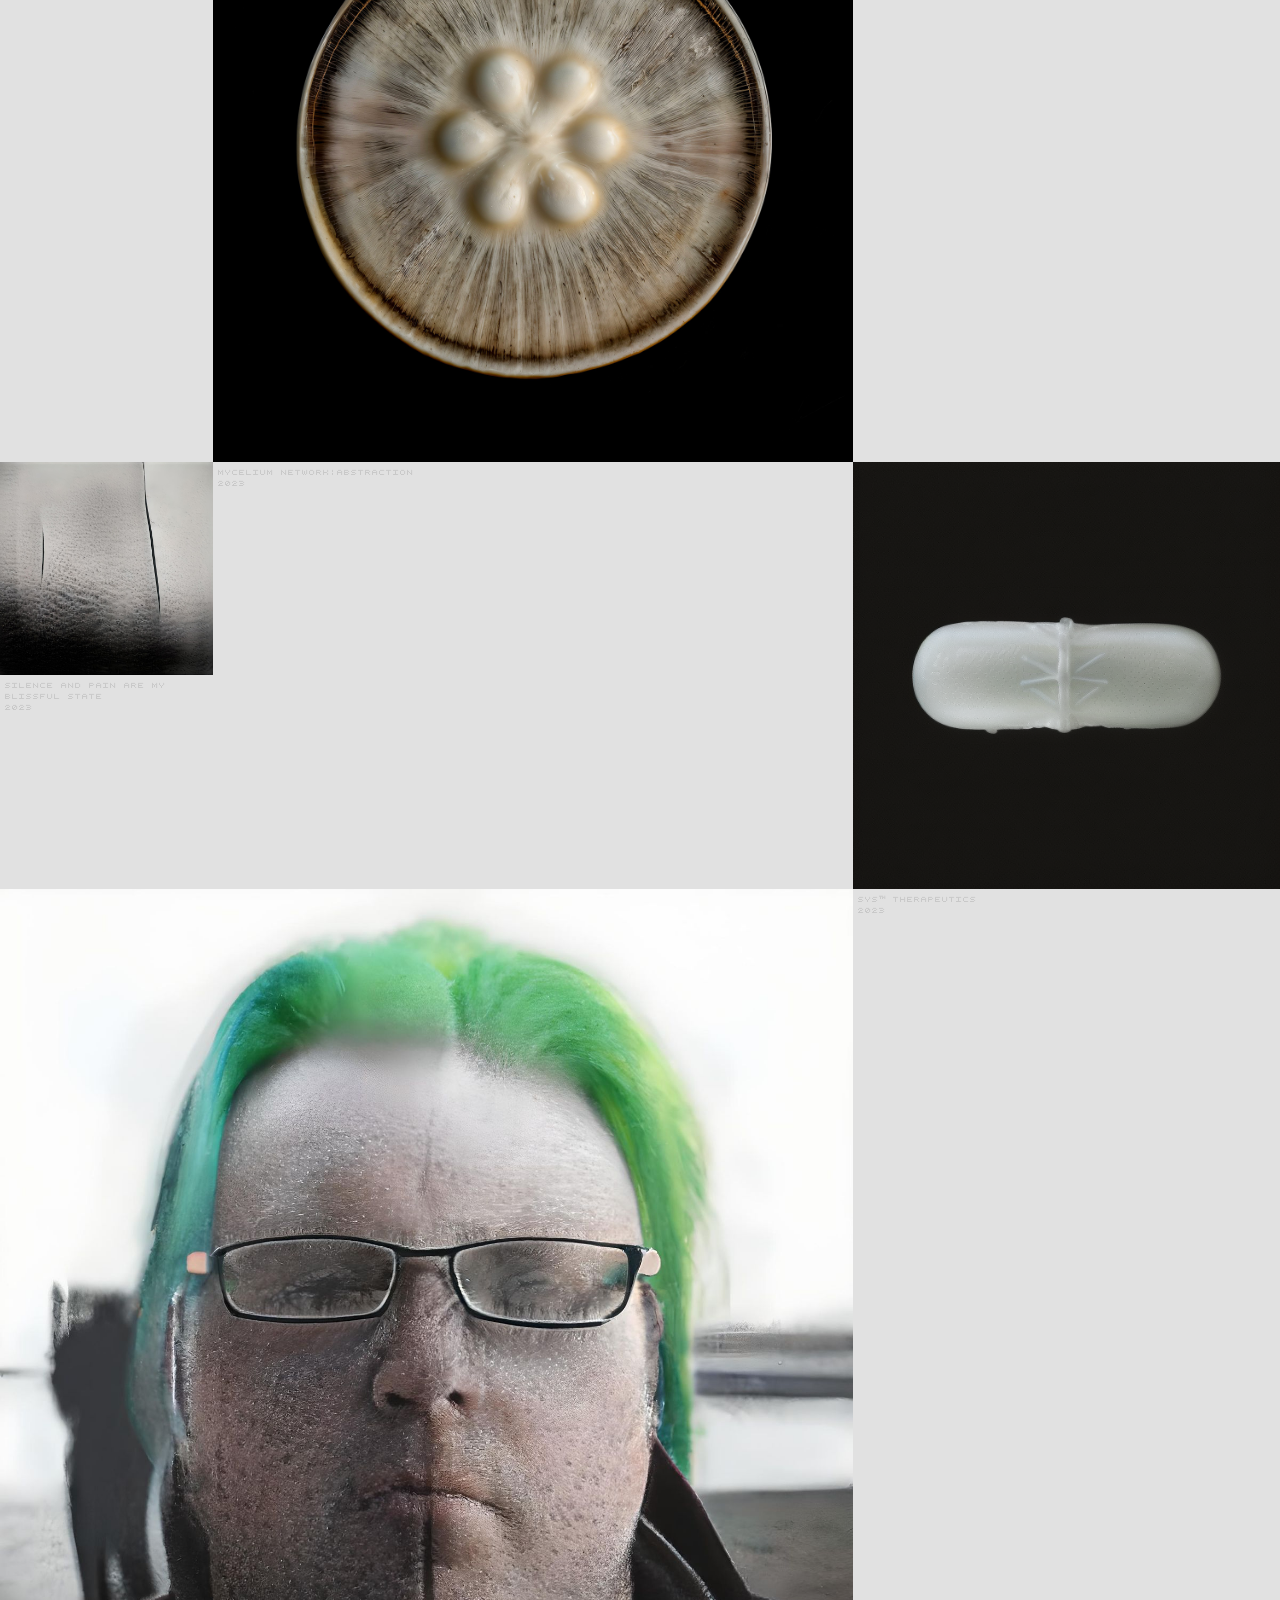
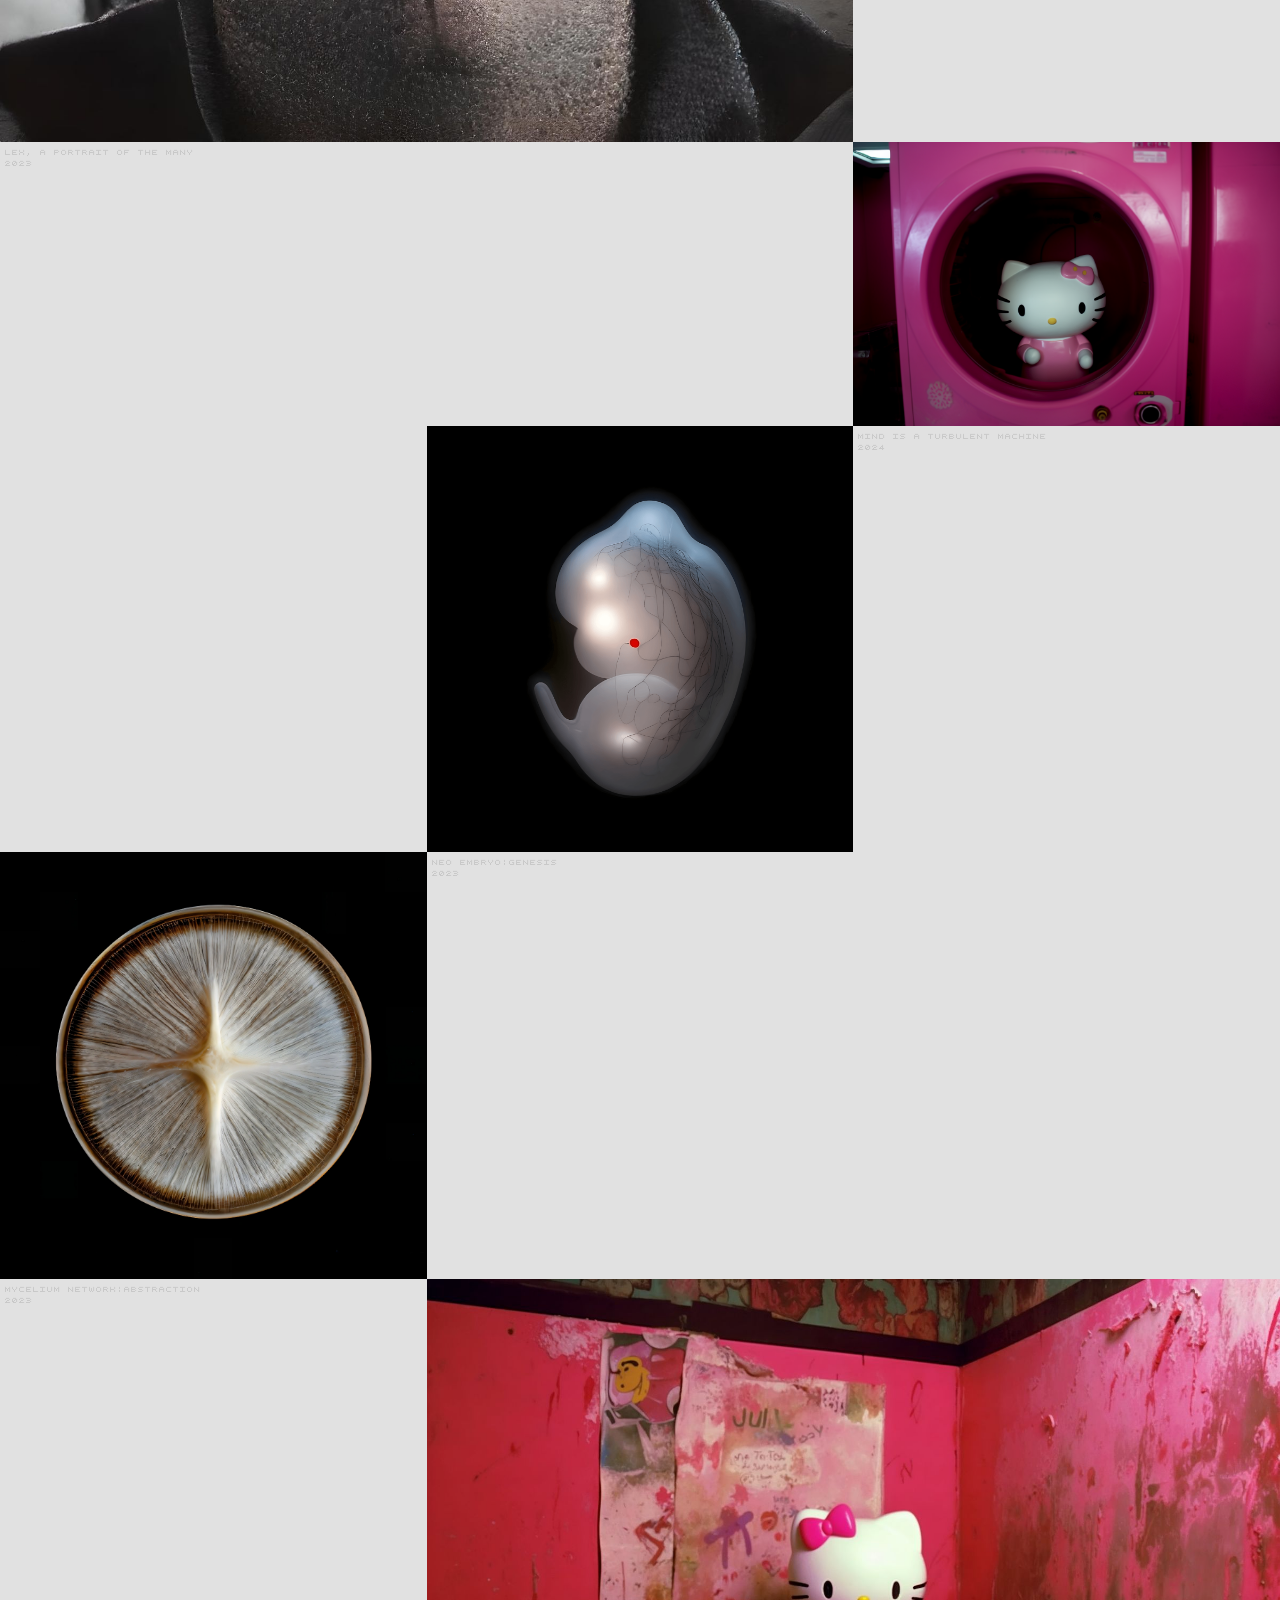
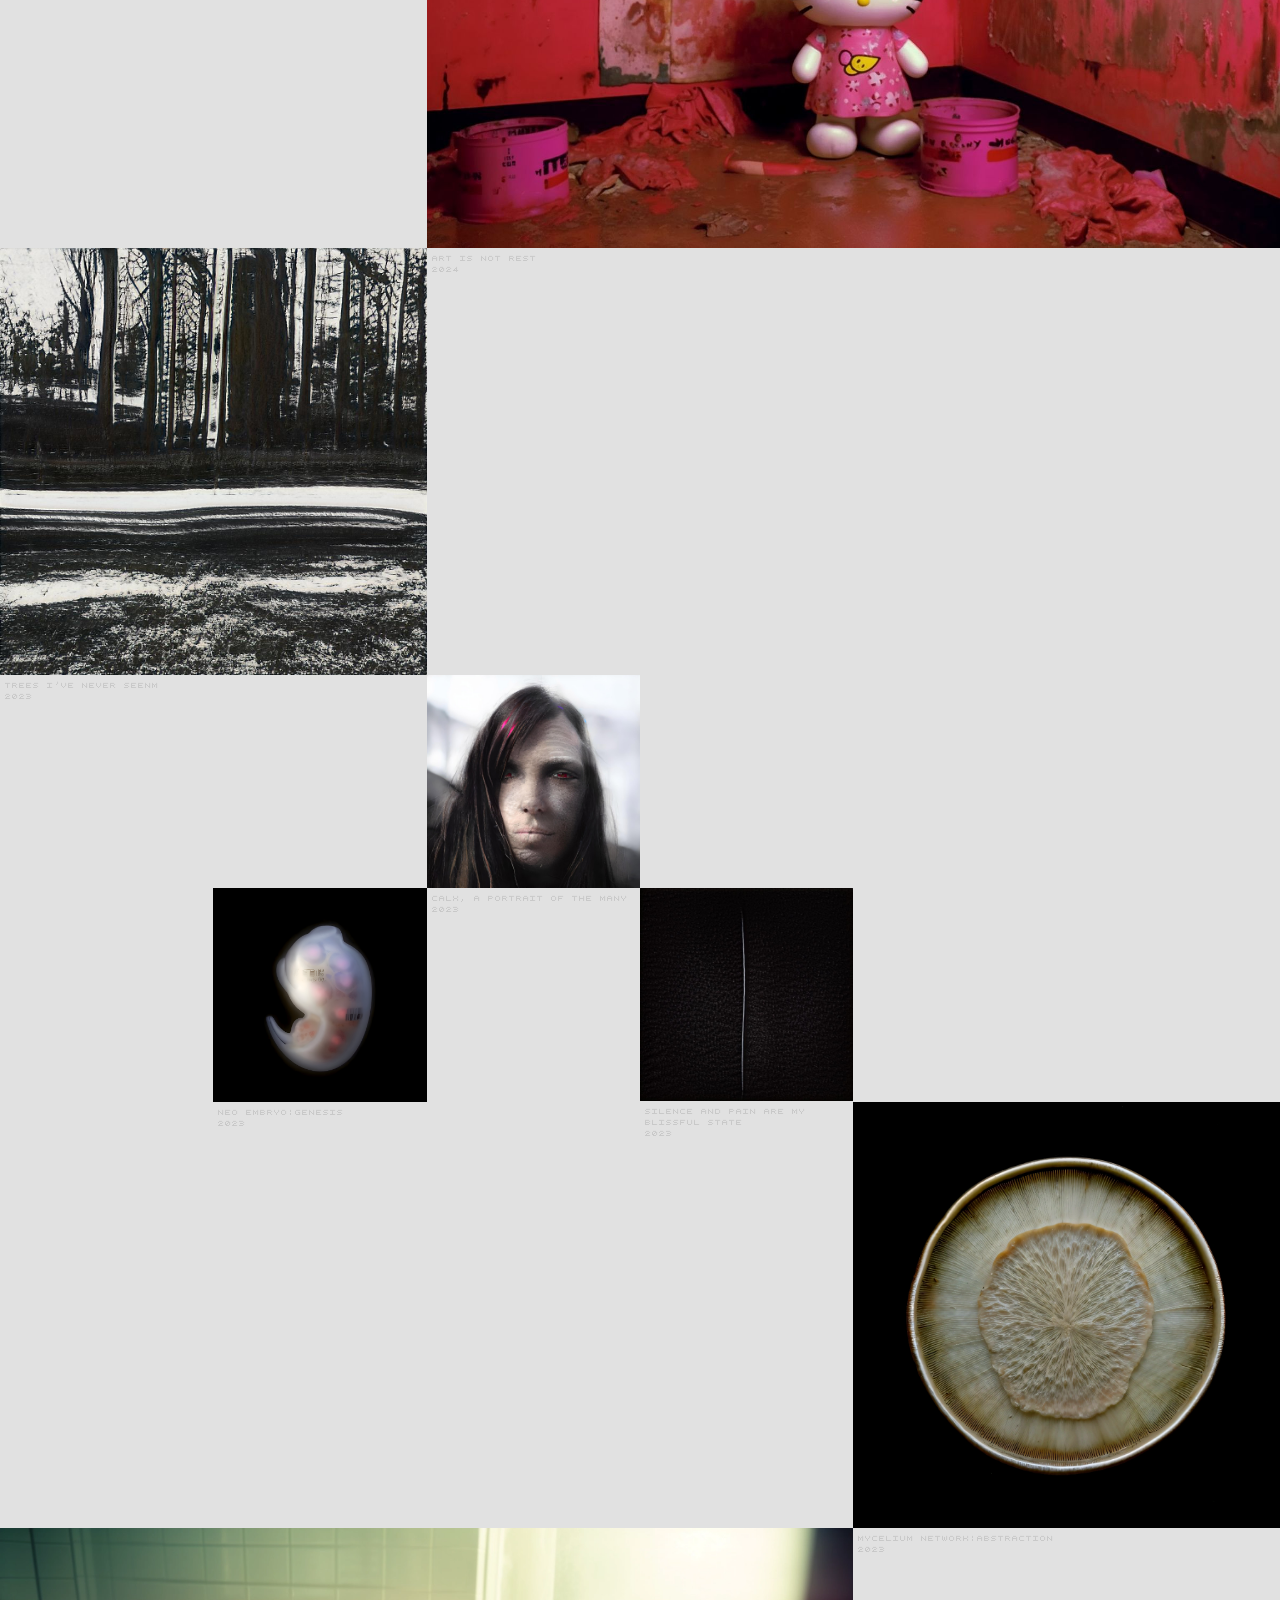
==== commit 4c2941be: "Feed: remove the external Zora links from the four artwork images The hover overlay stays; the image" ====
--- a/index.html
+++ b/index.html
@@ -90,7 +90,7 @@
     <div id="w-node-_11270c63-09cd-3a4b-eee5-3c6964ec553e-642dda1a" class="w-layout-layout sys-quick-stack wf-layout-layout">
       <div id="w-node-_082f96a7-4d48-bdd7-95db-1b22b804b5c8-642dda1a" class="w-layout-cell">
         <div class="img-div"><img src="images/sys-boiling-in-comfort.webp" loading="lazy" sizes="(max-width: 1344px) 100vw, 1344px" srcset="images/sys-boiling-in-comfort-p-500.webp 500w, images/sys-boiling-in-comfort-p-800.webp 800w, images/sys-boiling-in-comfort-p-1080.webp 1080w, images/sys-boiling-in-comfort.webp 1344w" alt="">
-          <a href="https://zora.co/collect/zora:0xc8665182816cf7898c76e96582ffe6e38cbf6f8f/9" target="_blank" class="img-cover-div w-inline-block"></a>
+          <a class="img-cover-div w-inline-block"></a>
           <div class="art-info-div">
             <div class="art-info-text">boiling in comfort<br>2024<br></div>
           </div>
@@ -104,7 +104,7 @@
       <div class="w-layout-cell"></div>
       <div id="w-node-ff2e98cb-935c-1e59-e3ac-c0b25e9604a0-642dda1a" class="w-layout-cell">
         <div class="img-div"><img src="images/sys-selfpotrait.jpeg" loading="lazy" sizes="(max-width: 2048px) 100vw, 2048px" srcset="images/sys-selfpotrait-p-500.jpeg 500w, images/sys-selfpotrait-p-800.jpeg 800w, images/sys-selfpotrait-p-1080.jpeg 1080w, images/sys-selfpotrait-p-1600.jpeg 1600w, images/sys-selfpotrait-p-2000.jpeg 2000w, images/sys-selfpotrait.jpeg 2048w" alt="" class="image">
-          <a href="https://zora.co/collect/zora:0x9e943f188a86a353ac4c002bd742970f69051a9c/3" target="_blank" class="img-cover-div w-inline-block"></a>
+          <a class="img-cover-div w-inline-block"></a>
         </div>
         <div class="art-info-div">
           <div class="art-info-text">a portrait of the many: self-portrait<br>2023<br></div>
@@ -224,7 +224,7 @@
       <div class="w-layout-cell"></div>
       <div id="w-node-c1579121-43c5-7d29-830f-09988163df89-642dda1a" class="w-layout-cell">
         <div class="img-div"><img src="images/sys-brain-is-a-turbulent-machine.png" loading="lazy" sizes="(max-width: 1344px) 100vw, 1344px" srcset="images/sys-brain-is-a-turbulent-machine-p-500.png 500w, images/sys-brain-is-a-turbulent-machine-p-800.png 800w, images/sys-brain-is-a-turbulent-machine-p-1080.png 1080w, images/sys-brain-is-a-turbulent-machine.png 1344w" alt="">
-          <a href="https://zora.co/collect/zora:0xc8665182816cf7898c76e96582ffe6e38cbf6f8f/16" target="_blank" class="img-cover-div w-inline-block"></a>
+          <a class="img-cover-div w-inline-block"></a>
           <div class="art-info-div">
             <div class="art-info-text">mind is a turbulent machine<br>2024<br></div>
           </div>
@@ -258,7 +258,7 @@
       <div class="w-layout-cell"></div>
       <div id="w-node-_26bd690b-10df-f874-ba10-98a61dd2c071-642dda1a" class="w-layout-cell">
         <div class="img-div"><img src="images/sys-art.jpeg" loading="lazy" srcset="images/sys-art-p-500.jpeg 500w, images/sys-art-p-800.jpeg 800w, images/sys-art-p-1080.jpeg 1080w, images/sys-art-p-1600.jpeg 1600w, images/sys-art-p-2000.jpeg 2000w, images/sys-art-p-2600.jpeg 2600w, images/sys-art.jpeg 2688w" alt="" sizes="(max-width: 2688px) 100vw, 2688px">
-          <a href="https://zora.co/collect/zora:0xc8665182816cf7898c76e96582ffe6e38cbf6f8f/8" target="_blank" class="img-cover-div w-inline-block"></a>
+          <a class="img-cover-div w-inline-block"></a>
           <div class="art-info-div">
             <div class="art-info-text">art is not rest<br>2024<br></div>
           </div>
